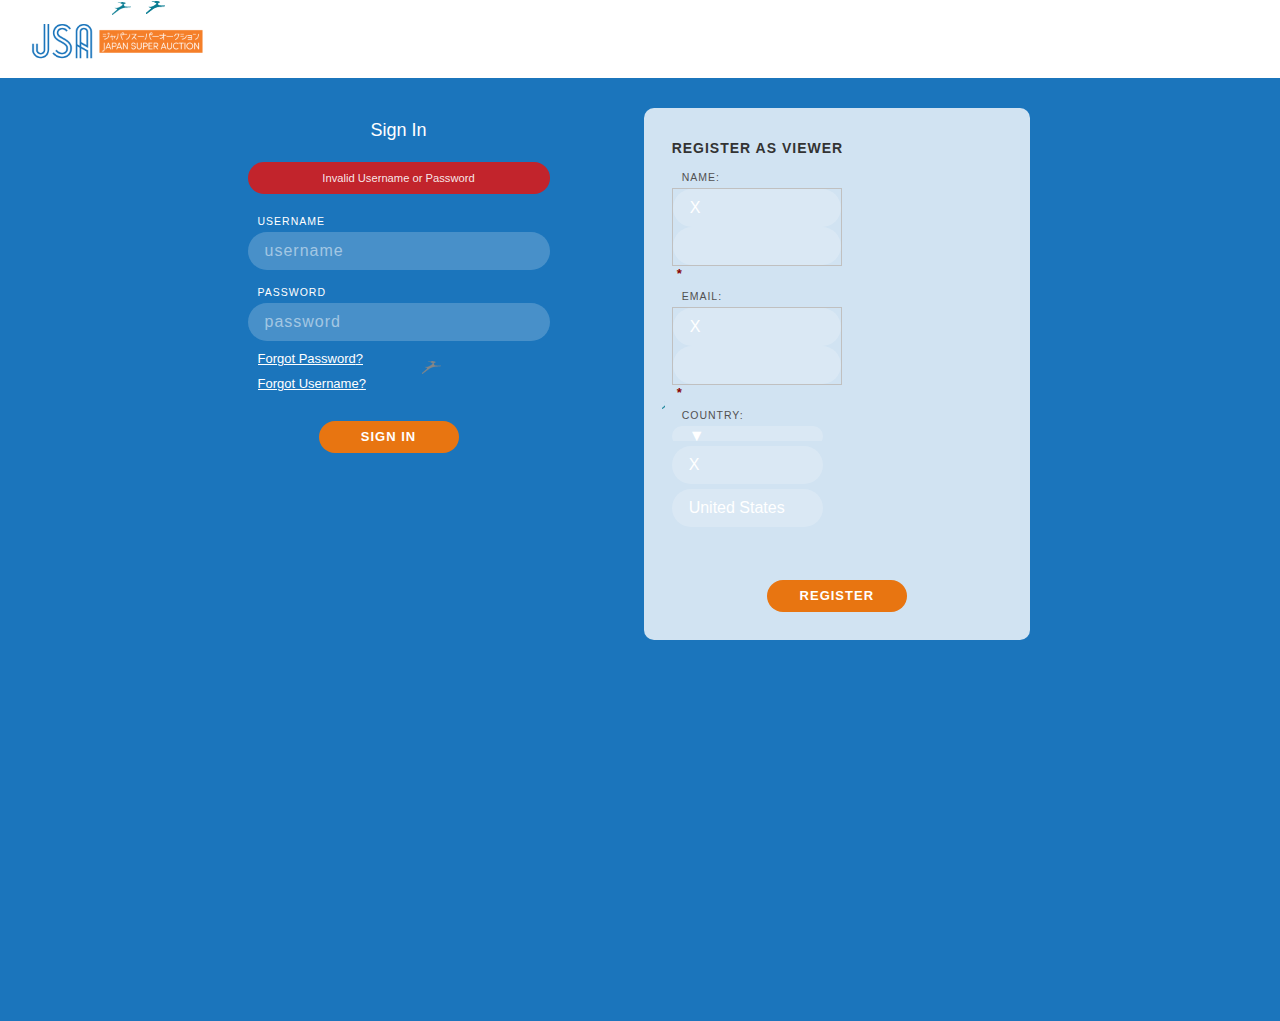
==== login.html @ 61f4a736 "styling the login page - pt 1" ====
<html><head>
    
    <title>Japan Super Auction | Live Auction</title>
    <link href="images/favicon.ico" rel="Shortcut Icon">

    <link href="css/static/standard.css" rel="stylesheet" type="text/css">
    <link href="css/static/framework.css" rel="stylesheet" type="text/css">
    <link href="css/static/admin.css" rel="stylesheet" type="text/css">
    <link href="css/static/custom_mlxi.css" rel="stylesheet" type="text/css">
    <link href="css/static/static.css" rel="stylesheet" type="text/css">

</head>

<body class="nihilo" onload="checkSessionTimeOut()" data-pinterest-extension-installed="cr1.39.1">
		<!-- Start of Wrapper -->
		<div id="wrapper">
			<div id="header_wrapper">
			<!-- Start of Menu Bar -->
			<div id="menu" class="background_color">
				<div id="date">
					June 06, 2016      Auction Currency = JPY
				</div>
				
						<!-- Start of Login Info -->
						
						<!-- End of Login Info -->
			</div>
			<!-- Start of Header R0_0.253 -->		
			<div id="header" class="header">
				<div class="container">
					<!-- Start of Logo -->
					<div id="logo" class="logo"></div>
					<div id="rightlogo" class="rightlogo"></div>
					<div>
					</div>
					<!-- End of Logo -->
					<div class="clear">
						<!-- Start of Client Info -->
						<div id="client_info">
							<div class="client_name">
								
								Auctions Powered by Xcira
							</div>
							<br>
							<div class="auction_type">
								Japan Super Auction
							</div>
						</div>
						<!-- End of Client Info -->
					</div>
				</div>
								<!-- Start of Navigation -->
								<div id="navigation">
									<ul class="site_nav">
										
									</ul>
								</div>
								<!-- End of Navigation -->
									<input type="hidden" value="3600" name="sessionTimeoutInterval" id="sessionTimeoutInterval">
									<input type="hidden" value="" name="lastAccessTimestamp" id="lastAccessTimestamp">
								<!-- Start of Navigation -->
								<!--
								<div id="navigation">
									<ul class="site_nav">
										<li><a href="">Link 1</a></li>
										<li><a href="">This is a long link</a></li>
										<li><a href="">Link 3</a></li>
										<li><a href="">Link 4</a></li>
									</ul>
								</div>
								-->
								<!-- End of Navigation -->					
			</div>
			<!-- End of Header -->
			</div>
			<!-- Start of Content --><!-- End Template component://xap-storefront/webapp/xap-storefront/common/header.ftl -->
<!-- End Screen component://xap-storefront/widget/CommonScreens.xml#header -->
<!-- Begin Template component://xap-storefront/webapp/xap-storefront/common/login.ftl -->

<style type="text/css">
  	@import "/images/dojo_1.5/dijit/themes/nihilo/nihilo.css";
</style>

<script type="text/javascript" src="/xap-storefront/images/js/dojo_1_6_1/dojo/dojo.js" djconfig="parseOnLoad: true"></script>
<script type="text/javascript" src="/xap-storefront/images/js/dojo_1_6_1/dojo/xapdojo1_6_1.js?R0_0.253" djconfig="parseOnLoad: true"></script>

<script language="JavaScript" type="text/javascript"> 	
	function showForgotPassword() {
		showForgotPasswordPopup('Forgot Password Error&#33;', 'The username entered is invalid.', 'Email Sent', 'A new password has been sent to your email address on file.', '&#47;xap-mlxi', 'en');
	}
	function showForgotUserid() {
		showForgotUseridPopup('Forgot Username Error&#33;', 'The email entered is invalid.', 'Email Sent', 'An email has been sent to your email id with your username.', '&#47;xap-mlxi', 'en');
	}
	
	function redirectToRegistration(registerUrl){
		window.location=registerUrl;
	}
	function registerViewer(){
		var form = dijit.byId("viewerRegistrationForm");
		if(form.isValid()) {
			var productStoreId = dojo.byId("productStoreId").value;
			var viewerName = dojo.byId("viewerName").value;
			var viewerEmail = dojo.byId("viewerEmail").value;
			var viewerCountry = dijit.byId("VIEWER_COUNTRY").value;
			
			var targetURL = '&#47;xap-mlxi' + '/control/createViewer';
			targetURL = '/' + targetURL.substring(5);
			dojo.xhrGet({
				url : targetURL,
				handleAs: "json",
				preventCache: true,
				sync: true,
				content : {
					productStoreId: productStoreId,
				  	viewerName: viewerName,
				  	viewerEmail: viewerEmail, 
				  	viewerCountry: viewerCountry
				},
				// The load function will be called on a successful response.
				load : function(response){
					//console.log("response", response);
					if(response.message == "success") {
						dojo.byId("viewerName").value = '';
						dojo.byId("viewerEmail").value = '';
						dojo.byId("VIEWER_COUNTRY").value = 'United States';
						
						showPopUpMessage("EMail Sent", "Email is sent");
					}
				},
				// The error function will be called in an error case.
				error : function(response){  
					//console.log(" error ");
				}				  
			});		
		} else {
			showPopUpMessage("Registration Error", "Please enter all the fields with valid data");
			return false;
		}
	}	
</script>


		
		<!-- Start of Wrapper -->
		<div id="content">
			<div class="wrapper">
			<!-- Start of Alert -->
			<div class="login1_popup">
				<div class="padder">
					<h1>Sign In</h1>
					
					<form method="post" action="/xap-mlxi/control/login" name="loginform" id="loginform">
						<input type="hidden" id="requiresDuplicateLogin" name="requiresDuplicateLogin" value="">
						<input type="hidden" name="pageLocale" value="en">
						
						<div class="content-messages errorMessage">
					    	<p>Invalid Username or Password</p>
					    </div>
						
						<div class="float_left">
							<div class="label_wrap">
							<label for="username">Username</label>
							<input style="width:140px;" type="text" id="USERNAME" name="USERNAME" placeholder="username" value="" size="20">
							</div>						
							<div class="label_wrap">
							<label for="password">Password</label>
							<input style="width:140px;" type="password" id="PASSWORD" placeholder="password" name="PASSWORD" value="" size="20">
							<span style="opacity: 1; left: 422px; top: 360.594px; width: 19px; min-width: 19px; height: 13px; position: absolute; border: none; display: inline; visibility: visible; z-index: auto; background-image: url(&quot;[data-uri]&quot;); background-position: 0px 0px; background-repeat: no-repeat;"></span></div>
						</div>
						<div class="forgot_password"><a href="javascript:showForgotPassword();">Forgot Password</a></div>
						<div class="forgot_password"><a href="javascript:showForgotUserid();">Forgot Username</a></div>
						<div class="button">
							<button type="submit" id="btn_login" class="button_gradient">
								Sign In
							</button>
						</div>
					</form>
				</div>
			</div>
			
			<!-- End of Alert -->
			<div class="regsitration_popup">
						<div class="form_fields" style="width:100%;margin:10px;">
							<form dojoattachpoint="containerNode" dojoattachevent="onreset:_onReset,onsubmit:_onSubmit" name="viewerRegistrationForm" action="" method="post" id="viewerRegistrationForm" class="basic-form" widgetid="viewerRegistrationForm">
							<input type="hidden" id="productStoreId" name="productStoreId" value="9045">
							<div class="form_fields_header">Register As Viewer</div>
							<fieldset>
								<div class="padder" style="padding:0px;">
									<div class="group_labels">
										<div class="label_wrap">
											
										<label for="sort_by_year">Name:</label>
										
										<div class="dijit dijitReset dijitInlineTable dijitLeft dijitTextBox dijitValidationTextBox textBox dijitTextBoxIncomplete dijitValidationTextBoxIncomplete dijitIncomplete" id="widget_viewerName" role="presentation" widgetid="viewerName">

											<div class="dijitReset dijitValidationContainer">
												<input class="dijitReset dijitInputField dijitValidationIcon dijitValidationInner" value="Χ " type="text" tabindex="-1" readonly="readonly" role="presentation">
											</div>
												<div class="dijitReset dijitInputField dijitInputContainer">
													<input class="dijitReset dijitInputInner" dojoattachpoint="textbox,focusNode" autocomplete="off" name="VIEWER_NAME" type="text" aria-invalid="true" id="viewerName" tabindex="0" aria-required="true" value="">
													<span style="opacity: 1; left: 146px; top: 1px; width: 19px; min-width: 19px; height: 13px; position: absolute; border: none; display: inline; visibility: visible; z-index: auto; background-image: url(&quot;[data-uri]&quot;); background-position: 0px 0px; background-repeat: no-repeat;">
												
													</span>
												</div>
											</div>
											<span class="required_field">*</span>
										</div>									
									</div>

									<div class="group_labels">
										<div class="label_wrap">
											
											<label for="sort_by_year">EMail:</label>
											
											<div class="dijit dijitReset dijitInlineTable dijitLeft dijitTextBox dijitValidationTextBox textBox dijitTextBoxIncomplete dijitValidationTextBoxIncomplete dijitIncomplete" id="widget_viewerEmail" role="presentation" widgetid="viewerEmail">

												<div class="dijitReset dijitValidationContainer">

													<input class="dijitReset dijitInputField dijitValidationIcon dijitValidationInner" value="Χ " type="text" tabindex="-1" readonly="readonly" role="presentation">
												</div>

												<div class="dijitReset dijitInputField dijitInputContainer">

													<input class="dijitReset dijitInputInner" dojoattachpoint="textbox,focusNode" autocomplete="off" name="VIEWER_EMAIL" type="text" maxlength="255" aria-invalid="true" id="viewerEmail" tabindex="0" aria-required="true" value="">

														<span style="opacity: 1; left: 146px; top: 1px; width: 19px; min-width: 19px; height: 13px; position: absolute; border: none; display: inline; visibility: visible; z-index: auto; background-image: url(&quot;[data-uri]&quot;); background-position: 0px 0px; background-repeat: no-repeat;">
															
														</span>
													</div>
												</div>

												<span class="required_field">*</span>
										</div>									
									</div>
									<div class="group_labels">
										<div class="label_wrap">
											<label for="sort_by_year">Country:</label>
											<div class="dijit dijitReset dijitInlineTable dijitLeft dijitTextBox dijitComboBox" id="widget_VIEWER_COUNTRY" role="combobox" widgetid="VIEWER_COUNTRY" aria-expanded="false" style="width: 151px;"><div class="dijitReset dijitRight dijitButtonNode dijitArrowButton dijitDownArrowButton dijitArrowButtonContainer" dojoattachpoint="_buttonNode, _popupStateNode" role="presentation" popupactive="true"><input class="dijitReset dijitInputField dijitArrowButtonInner" value="▼ " type="text" tabindex="-1" readonly="readonly" role="presentation"><span style="opacity: 1; left: 661.703px; top: 396.094px; width: 3px; min-width: 3px; height: 13px; position: absolute; border: none; display: inline; visibility: visible; z-index: auto; background-image: url(&quot;[data-uri]&quot;); background-position: 0px 0px; background-repeat: no-repeat;"></span></div><div class="dijitReset dijitValidationContainer"><input class="dijitReset dijitInputField dijitValidationIcon dijitValidationInner" value="Χ " type="text" tabindex="-1" readonly="readonly" role="presentation"></div><div class="dijitReset dijitInputField dijitInputContainer"><input class="dijitReset dijitInputInner" type="text" autocomplete="off" dojoattachpoint="textbox,focusNode" role="textbox" aria-haspopup="true" aria-invalid="false" id="VIEWER_COUNTRY" tabindex="0" aria-required="true" value="United States" aria-owns="VIEWER_COUNTRY_popup"><input type="hidden" name="VIEWER_COUNTRY" value="USA"><span style="opacity: 1; left: 112px; top: 1.5px; width: 19px; min-width: 19px; height: 13px; position: absolute; border: none; display: inline; visibility: visible; z-index: auto; background-image: url(&quot;[data-uri]&quot;); background-position: 0px 0px; background-repeat: no-repeat;"></span></div></div>
										</div>									
									</div>	
									<div class="group_labels">
										<div class="button" style="padding-top:20px;">
											<button type="button" class="button_gradient alert_button" onclick="javascript:registerViewer();">
												REGISTER
											</button>
										</div>	
									</div>																							
								</div>
							</fieldset>
							</form>
						</div>
				<div class="padder2">
					<div style="width: 200px;">
					</div>
				</div>
			</div>
			</div>
		</div>
		<!-- End of Wrapper -->

<script type="text/javascript">
	//Timeout is given to make code compatible to IE
	setTimeout(function(){document.getElementById('USERNAME').focus();},1000);
</script><!-- End Template component://xap-storefront/webapp/xap-storefront/common/login.ftl -->
<!-- Begin Screen component://xap-storefront/widget/CommonScreens.xml#footer -->
<!-- Begin Template component://xap-storefront/webapp/xap-storefront/common/footer.ftl -->

<!-- Start: Code added for XAP-71 -->
<script language="JavaScript" type="text/javascript">
	function showBH() {
		var targetURL = '&#47;xap-mlxi' + '/control/help';
		targetURL = '/' + targetURL.substring(5);
		window.open(targetURL, "XAP_WINDOW");
	}
</script>
<!-- End: Code added for XAP-71 -->
			<!-- End of Content -->
			<hr>
			<!-- Start of Footer -->
			<div id="footer" class="background_color">
				<div class="container">
					<div class="copyright">
					</div>
							<div class="footer_notes"> 
								
							</div>
						 
						
				</div>
			</div>
			<!-- End of Footer -->
		</div>
		<!-- End of Wrapper -->
	

<!-- End Screen component://xap-storefront/widget/CommonScreens.xml#footer -->
<!-- End Screen component://xap-storefront/widget/CommonScreens.xml#app-decorator-1-column -->
<!-- End Section Widget  -->
<!-- End Section Widget  -->
<!-- End Section Widget  -->
<!-- End Section Widget  -->
<!-- End Screen component://xap-storefront/widget/CommonScreens.xml#login -->
<div class="dijitTooltip dijitTooltipLeft" id="dijit__MasterTooltip_0" widgetid="dijit__MasterTooltip_0"><div class="dijitTooltipContainer dijitTooltipContents" dojoattachpoint="containerNode" role="alert"></div><div class="dijitTooltipConnector" dojoattachpoint="connectorNode"></div></div><div class="dijitPopup dijitComboBoxMenuPopup" role="presentation" id="widget_VIEWER_COUNTRY_dropdown" dijitpopupparent="VIEWER_COUNTRY" style="visibility: visible; top: 415.594px; z-index: 1000; left: 561.797px; display: none;"><ul class="dijitReset dijitMenu dijitComboBoxMenu" dojoattachevent="onmousedown:_onMouseDown,onmouseup:_onMouseUp,onmouseover:_onMouseOver,onmouseout:_onMouseOut" style="top: 0px; overflow-x: hidden; overflow-y: auto; width: 287.828px; height: 410px; visibility: visible;" id="VIEWER_COUNTRY_popup" dir="" widgetid="VIEWER_COUNTRY_popup"><li class="dijitMenuItem dijitMenuPreviousButton" dojoattachpoint="previousButton" role="option" id="VIEWER_COUNTRY_popup_prev" style="display: none;">Previous choices</li><li class="dijitReset dijitMenuItem" role="option" id="VIEWER_COUNTRY_popup0">Afghanistan</li><li class="dijitReset dijitMenuItem" role="option" id="VIEWER_COUNTRY_popup1">Albania</li><li class="dijitReset dijitMenuItem" role="option" id="VIEWER_COUNTRY_popup2">Algeria</li><li class="dijitReset dijitMenuItem" role="option" id="VIEWER_COUNTRY_popup3">American Samoa</li><li class="dijitReset dijitMenuItem" role="option" id="VIEWER_COUNTRY_popup4">Angola</li><li class="dijitReset dijitMenuItem" role="option" id="VIEWER_COUNTRY_popup5">Anguilla</li><li class="dijitReset dijitMenuItem" role="option" id="VIEWER_COUNTRY_popup6">Antigua And Barbuda</li><li class="dijitReset dijitMenuItem" role="option" id="VIEWER_COUNTRY_popup7">Argentina</li><li class="dijitReset dijitMenuItem" role="option" id="VIEWER_COUNTRY_popup8">Armenia</li><li class="dijitReset dijitMenuItem" role="option" id="VIEWER_COUNTRY_popup9">Aruba</li><li class="dijitReset dijitMenuItem" role="option" id="VIEWER_COUNTRY_popup10">Australia</li><li class="dijitReset dijitMenuItem" role="option" id="VIEWER_COUNTRY_popup11">Austria</li><li class="dijitReset dijitMenuItem" role="option" id="VIEWER_COUNTRY_popup12">Azerbaijan</li><li class="dijitReset dijitMenuItem" role="option" id="VIEWER_COUNTRY_popup13">Bahamas</li><li class="dijitReset dijitMenuItem" role="option" id="VIEWER_COUNTRY_popup14">Bahrain</li><li class="dijitReset dijitMenuItem" role="option" id="VIEWER_COUNTRY_popup15">Bangladesh</li><li class="dijitReset dijitMenuItem" role="option" id="VIEWER_COUNTRY_popup16">Barbados</li><li class="dijitReset dijitMenuItem" role="option" id="VIEWER_COUNTRY_popup17">Belarus</li><li class="dijitReset dijitMenuItem" role="option" id="VIEWER_COUNTRY_popup18">Belgium</li><li class="dijitReset dijitMenuItem" role="option" id="VIEWER_COUNTRY_popup19">Belize</li><li class="dijitReset dijitMenuItem" role="option" id="VIEWER_COUNTRY_popup20">Benin</li><li class="dijitReset dijitMenuItem" role="option" id="VIEWER_COUNTRY_popup21">Bermuda</li><li class="dijitReset dijitMenuItem" role="option" id="VIEWER_COUNTRY_popup22">Bhutan</li><li class="dijitReset dijitMenuItem" role="option" id="VIEWER_COUNTRY_popup23">Bolivia</li><li class="dijitReset dijitMenuItem" role="option" id="VIEWER_COUNTRY_popup24">Bonaire</li><li class="dijitReset dijitMenuItem" role="option" id="VIEWER_COUNTRY_popup25">Bosnia And Herzegowina</li><li class="dijitReset dijitMenuItem" role="option" id="VIEWER_COUNTRY_popup26">Botswana</li><li class="dijitReset dijitMenuItem" role="option" id="VIEWER_COUNTRY_popup27">Brazil</li><li class="dijitReset dijitMenuItem" role="option" id="VIEWER_COUNTRY_popup28">Brunei Darussalam</li><li class="dijitReset dijitMenuItem" role="option" id="VIEWER_COUNTRY_popup29">Bulgaria</li><li class="dijitReset dijitMenuItem" role="option" id="VIEWER_COUNTRY_popup30">Burkina Faso</li><li class="dijitReset dijitMenuItem" role="option" id="VIEWER_COUNTRY_popup31">Burundi</li><li class="dijitReset dijitMenuItem" role="option" id="VIEWER_COUNTRY_popup32">Cambodia</li><li class="dijitReset dijitMenuItem" role="option" id="VIEWER_COUNTRY_popup33">Cameroon</li><li class="dijitReset dijitMenuItem" role="option" id="VIEWER_COUNTRY_popup34">Canada</li><li class="dijitReset dijitMenuItem" role="option" id="VIEWER_COUNTRY_popup35">Cape Verde</li><li class="dijitReset dijitMenuItem" role="option" id="VIEWER_COUNTRY_popup36">Cayman Islands</li><li class="dijitReset dijitMenuItem" role="option" id="VIEWER_COUNTRY_popup37">Central African Republic</li><li class="dijitReset dijitMenuItem" role="option" id="VIEWER_COUNTRY_popup38">Chad</li><li class="dijitReset dijitMenuItem" role="option" id="VIEWER_COUNTRY_popup39">Chile</li><li class="dijitReset dijitMenuItem" role="option" id="VIEWER_COUNTRY_popup40">China</li><li class="dijitReset dijitMenuItem" role="option" id="VIEWER_COUNTRY_popup41">Colombia</li><li class="dijitReset dijitMenuItem" role="option" id="VIEWER_COUNTRY_popup42">Congo</li><li class="dijitReset dijitMenuItem" role="option" id="VIEWER_COUNTRY_popup43">Cook Islands</li><li class="dijitReset dijitMenuItem" role="option" id="VIEWER_COUNTRY_popup44">Costa Rica</li><li class="dijitReset dijitMenuItem" role="option" id="VIEWER_COUNTRY_popup45">Cote D'ivoire</li><li class="dijitReset dijitMenuItem" role="option" id="VIEWER_COUNTRY_popup46">Croatia (local Name: Hrvatska)</li><li class="dijitReset dijitMenuItem" role="option" id="VIEWER_COUNTRY_popup47">Curacao</li><li class="dijitReset dijitMenuItem" role="option" id="VIEWER_COUNTRY_popup48">Cyprus</li><li class="dijitReset dijitMenuItem" role="option" id="VIEWER_COUNTRY_popup49">Czech Republic</li><li class="dijitReset dijitMenuItem" role="option" id="VIEWER_COUNTRY_popup50">Denmark</li><li class="dijitReset dijitMenuItem" role="option" id="VIEWER_COUNTRY_popup51">Djibouti</li><li class="dijitReset dijitMenuItem" role="option" id="VIEWER_COUNTRY_popup52">Dominica</li><li class="dijitReset dijitMenuItem" role="option" id="VIEWER_COUNTRY_popup53">Dominican Republic</li><li class="dijitReset dijitMenuItem" role="option" id="VIEWER_COUNTRY_popup54">East Timor</li><li class="dijitReset dijitMenuItem" role="option" id="VIEWER_COUNTRY_popup55">Ecuador</li><li class="dijitReset dijitMenuItem" role="option" id="VIEWER_COUNTRY_popup56">Egypt</li><li class="dijitReset dijitMenuItem" role="option" id="VIEWER_COUNTRY_popup57">El Salvador</li><li class="dijitReset dijitMenuItem" role="option" id="VIEWER_COUNTRY_popup58">Equatorial Guinea</li><li class="dijitReset dijitMenuItem" role="option" id="VIEWER_COUNTRY_popup59">Eritrea</li><li class="dijitReset dijitMenuItem" role="option" id="VIEWER_COUNTRY_popup60">Estonia</li><li class="dijitReset dijitMenuItem" role="option" id="VIEWER_COUNTRY_popup61">Ethiopia</li><li class="dijitReset dijitMenuItem" role="option" id="VIEWER_COUNTRY_popup62">Faroe Islands</li><li class="dijitReset dijitMenuItem" role="option" id="VIEWER_COUNTRY_popup63">Fiji</li><li class="dijitReset dijitMenuItem" role="option" id="VIEWER_COUNTRY_popup64">Finland</li><li class="dijitReset dijitMenuItem" role="option" id="VIEWER_COUNTRY_popup65">France</li><li class="dijitReset dijitMenuItem" role="option" id="VIEWER_COUNTRY_popup66">French Guiana</li><li class="dijitReset dijitMenuItem" role="option" id="VIEWER_COUNTRY_popup67">Gabon</li><li class="dijitReset dijitMenuItem" role="option" id="VIEWER_COUNTRY_popup68">Gambia</li><li class="dijitReset dijitMenuItem" role="option" id="VIEWER_COUNTRY_popup69">Georgia</li><li class="dijitReset dijitMenuItem" role="option" id="VIEWER_COUNTRY_popup70">Germany</li><li class="dijitReset dijitMenuItem" role="option" id="VIEWER_COUNTRY_popup71">Ghana</li><li class="dijitReset dijitMenuItem" role="option" id="VIEWER_COUNTRY_popup72">Gibraltar</li><li class="dijitReset dijitMenuItem" role="option" id="VIEWER_COUNTRY_popup73">Greece</li><li class="dijitReset dijitMenuItem" role="option" id="VIEWER_COUNTRY_popup74">Greenland</li><li class="dijitReset dijitMenuItem" role="option" id="VIEWER_COUNTRY_popup75">Grenada</li><li class="dijitReset dijitMenuItem" role="option" id="VIEWER_COUNTRY_popup76">Guadeloupe</li><li class="dijitReset dijitMenuItem" role="option" id="VIEWER_COUNTRY_popup77">Guam</li><li class="dijitReset dijitMenuItem" role="option" id="VIEWER_COUNTRY_popup78">Guatemala</li><li class="dijitReset dijitMenuItem" role="option" id="VIEWER_COUNTRY_popup79">Guernsey</li><li class="dijitReset dijitMenuItem" role="option" id="VIEWER_COUNTRY_popup80">Guinea</li><li class="dijitReset dijitMenuItem" role="option" id="VIEWER_COUNTRY_popup81">Guinea-bissau</li><li class="dijitReset dijitMenuItem" role="option" id="VIEWER_COUNTRY_popup82">Guyana</li><li class="dijitReset dijitMenuItem" role="option" id="VIEWER_COUNTRY_popup83">Haiti</li><li class="dijitReset dijitMenuItem" role="option" id="VIEWER_COUNTRY_popup84">Holy See (vatican City State)</li><li class="dijitReset dijitMenuItem" role="option" id="VIEWER_COUNTRY_popup85">Honduras</li><li class="dijitReset dijitMenuItem" role="option" id="VIEWER_COUNTRY_popup86">Hong Kong</li><li class="dijitReset dijitMenuItem" role="option" id="VIEWER_COUNTRY_popup87">Hungary</li><li class="dijitReset dijitMenuItem" role="option" id="VIEWER_COUNTRY_popup88">Iceland</li><li class="dijitReset dijitMenuItem" role="option" id="VIEWER_COUNTRY_popup89">India</li><li class="dijitReset dijitMenuItem" role="option" id="VIEWER_COUNTRY_popup90">Indonesia</li><li class="dijitReset dijitMenuItem" role="option" id="VIEWER_COUNTRY_popup91">Ireland</li><li class="dijitReset dijitMenuItem" role="option" id="VIEWER_COUNTRY_popup92">Israel</li><li class="dijitReset dijitMenuItem" role="option" id="VIEWER_COUNTRY_popup93">Italy</li><li class="dijitReset dijitMenuItem" role="option" id="VIEWER_COUNTRY_popup94">Jamaica</li><li class="dijitReset dijitMenuItem" role="option" id="VIEWER_COUNTRY_popup95">Japan</li><li class="dijitReset dijitMenuItem" role="option" id="VIEWER_COUNTRY_popup96">Jordan</li><li class="dijitReset dijitMenuItem" role="option" id="VIEWER_COUNTRY_popup97">Kazakhstan</li><li class="dijitReset dijitMenuItem" role="option" id="VIEWER_COUNTRY_popup98">Kenya</li><li class="dijitReset dijitMenuItem" role="option" id="VIEWER_COUNTRY_popup99">Korea, Republic Of</li><li class="dijitReset dijitMenuItem" role="option" id="VIEWER_COUNTRY_popup100">Kuwait</li><li class="dijitReset dijitMenuItem" role="option" id="VIEWER_COUNTRY_popup101">Kyrgyzstan</li><li class="dijitReset dijitMenuItem" role="option" id="VIEWER_COUNTRY_popup102">Lao People's Democratic Republic</li><li class="dijitReset dijitMenuItem" role="option" id="VIEWER_COUNTRY_popup103">Latvia</li><li class="dijitReset dijitMenuItem" role="option" id="VIEWER_COUNTRY_popup104">Lebanon</li><li class="dijitReset dijitMenuItem" role="option" id="VIEWER_COUNTRY_popup105">Lesotho</li><li class="dijitReset dijitMenuItem" role="option" id="VIEWER_COUNTRY_popup106">Liberia</li><li class="dijitReset dijitMenuItem" role="option" id="VIEWER_COUNTRY_popup107">Libyan Arab Jamahiriya</li><li class="dijitReset dijitMenuItem" role="option" id="VIEWER_COUNTRY_popup108">Liechtenstein</li><li class="dijitReset dijitMenuItem" role="option" id="VIEWER_COUNTRY_popup109">Lithuania</li><li class="dijitReset dijitMenuItem" role="option" id="VIEWER_COUNTRY_popup110">Luxembourg</li><li class="dijitReset dijitMenuItem" role="option" id="VIEWER_COUNTRY_popup111">Macau</li><li class="dijitReset dijitMenuItem" role="option" id="VIEWER_COUNTRY_popup112">Macedonia, The Former Yugoslav Republic Of</li><li class="dijitReset dijitMenuItem" role="option" id="VIEWER_COUNTRY_popup113">Madagascar</li><li class="dijitReset dijitMenuItem" role="option" id="VIEWER_COUNTRY_popup114">Malawi</li><li class="dijitReset dijitMenuItem" role="option" id="VIEWER_COUNTRY_popup115">Malaysia</li><li class="dijitReset dijitMenuItem" role="option" id="VIEWER_COUNTRY_popup116">Maldives</li><li class="dijitReset dijitMenuItem" role="option" id="VIEWER_COUNTRY_popup117">Mali</li><li class="dijitReset dijitMenuItem" role="option" id="VIEWER_COUNTRY_popup118">Malta</li><li class="dijitReset dijitMenuItem" role="option" id="VIEWER_COUNTRY_popup119">Marshall Islands</li><li class="dijitReset dijitMenuItem" role="option" id="VIEWER_COUNTRY_popup120">Martinique</li><li class="dijitReset dijitMenuItem" role="option" id="VIEWER_COUNTRY_popup121">Mauritania</li><li class="dijitReset dijitMenuItem" role="option" id="VIEWER_COUNTRY_popup122">Mauritius</li><li class="dijitReset dijitMenuItem" role="option" id="VIEWER_COUNTRY_popup123">Mexico</li><li class="dijitReset dijitMenuItem" role="option" id="VIEWER_COUNTRY_popup124">Micronesia, Federated States Of</li><li class="dijitReset dijitMenuItem" role="option" id="VIEWER_COUNTRY_popup125">Moldova, Republic Of</li><li class="dijitReset dijitMenuItem" role="option" id="VIEWER_COUNTRY_popup126">Monaco</li><li class="dijitReset dijitMenuItem" role="option" id="VIEWER_COUNTRY_popup127">Mongolia</li><li class="dijitReset dijitMenuItem" role="option" id="VIEWER_COUNTRY_popup128">Montserrat</li><li class="dijitReset dijitMenuItem" role="option" id="VIEWER_COUNTRY_popup129">Morocco</li><li class="dijitReset dijitMenuItem" role="option" id="VIEWER_COUNTRY_popup130">Mozambique</li><li class="dijitReset dijitMenuItem" role="option" id="VIEWER_COUNTRY_popup131">Namibia</li><li class="dijitReset dijitMenuItem" role="option" id="VIEWER_COUNTRY_popup132">Nepal</li><li class="dijitReset dijitMenuItem" role="option" id="VIEWER_COUNTRY_popup133">Netherlands</li><li class="dijitReset dijitMenuItem" role="option" id="VIEWER_COUNTRY_popup134">Netherlands Antilles</li><li class="dijitReset dijitMenuItem" role="option" id="VIEWER_COUNTRY_popup135">New Caledonia</li><li class="dijitReset dijitMenuItem" role="option" id="VIEWER_COUNTRY_popup136">New Zealand</li><li class="dijitReset dijitMenuItem" role="option" id="VIEWER_COUNTRY_popup137">Nicaragua</li><li class="dijitReset dijitMenuItem" role="option" id="VIEWER_COUNTRY_popup138">Niger</li><li class="dijitReset dijitMenuItem" role="option" id="VIEWER_COUNTRY_popup139">Nigeria</li><li class="dijitReset dijitMenuItem" role="option" id="VIEWER_COUNTRY_popup140">Norway</li><li class="dijitReset dijitMenuItem" role="option" id="VIEWER_COUNTRY_popup141">Oman</li><li class="dijitReset dijitMenuItem" role="option" id="VIEWER_COUNTRY_popup142">Pakistan</li><li class="dijitReset dijitMenuItem" role="option" id="VIEWER_COUNTRY_popup143">Palau</li><li class="dijitReset dijitMenuItem" role="option" id="VIEWER_COUNTRY_popup144">Palestinian Territory, Occupied</li><li class="dijitReset dijitMenuItem" role="option" id="VIEWER_COUNTRY_popup145">Panama</li><li class="dijitReset dijitMenuItem" role="option" id="VIEWER_COUNTRY_popup146">Papua New Guinea</li><li class="dijitReset dijitMenuItem" role="option" id="VIEWER_COUNTRY_popup147">Paraguay</li><li class="dijitReset dijitMenuItem" role="option" id="VIEWER_COUNTRY_popup148">Peru</li><li class="dijitReset dijitMenuItem" role="option" id="VIEWER_COUNTRY_popup149">Philippines</li><li class="dijitReset dijitMenuItem" role="option" id="VIEWER_COUNTRY_popup150">Poland</li><li class="dijitReset dijitMenuItem" role="option" id="VIEWER_COUNTRY_popup151">Portugal</li><li class="dijitReset dijitMenuItem" role="option" id="VIEWER_COUNTRY_popup152">Qatar</li><li class="dijitReset dijitMenuItem" role="option" id="VIEWER_COUNTRY_popup153">Reunion</li><li class="dijitReset dijitMenuItem" role="option" id="VIEWER_COUNTRY_popup154">Romania</li><li class="dijitReset dijitMenuItem" role="option" id="VIEWER_COUNTRY_popup155">Russian Federation</li><li class="dijitReset dijitMenuItem" role="option" id="VIEWER_COUNTRY_popup156">Rwanda</li><li class="dijitReset dijitMenuItem" role="option" id="VIEWER_COUNTRY_popup157">Saint Kitts And Nevis</li><li class="dijitReset dijitMenuItem" role="option" id="VIEWER_COUNTRY_popup158">Saint Lucia</li><li class="dijitReset dijitMenuItem" role="option" id="VIEWER_COUNTRY_popup159">Saint Vincent And The Grenadines</li><li class="dijitReset dijitMenuItem" role="option" id="VIEWER_COUNTRY_popup160">Samoa</li><li class="dijitReset dijitMenuItem" role="option" id="VIEWER_COUNTRY_popup161">Saudi Arabia</li><li class="dijitReset dijitMenuItem" role="option" id="VIEWER_COUNTRY_popup162">Scotland</li><li class="dijitReset dijitMenuItem" role="option" id="VIEWER_COUNTRY_popup163">Senegal</li><li class="dijitReset dijitMenuItem" role="option" id="VIEWER_COUNTRY_popup164">Serbia</li><li class="dijitReset dijitMenuItem" role="option" id="VIEWER_COUNTRY_popup165">Seychelles</li><li class="dijitReset dijitMenuItem" role="option" id="VIEWER_COUNTRY_popup166">Sierra Leone</li><li class="dijitReset dijitMenuItem" role="option" id="VIEWER_COUNTRY_popup167">Singapore</li><li class="dijitReset dijitMenuItem" role="option" id="VIEWER_COUNTRY_popup168">Slovakia (slovak Republic)</li><li class="dijitReset dijitMenuItem" role="option" id="VIEWER_COUNTRY_popup169">Slovenia</li><li class="dijitReset dijitMenuItem" role="option" id="VIEWER_COUNTRY_popup170">South Africa</li><li class="dijitReset dijitMenuItem" role="option" id="VIEWER_COUNTRY_popup171">Spain</li><li class="dijitReset dijitMenuItem" role="option" id="VIEWER_COUNTRY_popup172">Sri Lanka</li><li class="dijitReset dijitMenuItem" role="option" id="VIEWER_COUNTRY_popup173">St. Barthelemy</li><li class="dijitReset dijitMenuItem" role="option" id="VIEWER_COUNTRY_popup174">St Maarten</li><li class="dijitReset dijitMenuItem" role="option" id="VIEWER_COUNTRY_popup175">Suriname</li><li class="dijitReset dijitMenuItem" role="option" id="VIEWER_COUNTRY_popup176">Swaziland</li><li class="dijitReset dijitMenuItem" role="option" id="VIEWER_COUNTRY_popup177">Sweden</li><li class="dijitReset dijitMenuItem" role="option" id="VIEWER_COUNTRY_popup178">Switzerland</li><li class="dijitReset dijitMenuItem" role="option" id="VIEWER_COUNTRY_popup179">Taiwan</li><li class="dijitReset dijitMenuItem" role="option" id="VIEWER_COUNTRY_popup180">Tanzania, United Republic Of</li><li class="dijitReset dijitMenuItem" role="option" id="VIEWER_COUNTRY_popup181">Thailand</li><li class="dijitReset dijitMenuItem" role="option" id="VIEWER_COUNTRY_popup182">Togo</li><li class="dijitReset dijitMenuItem" role="option" id="VIEWER_COUNTRY_popup183">Tonga</li><li class="dijitReset dijitMenuItem" role="option" id="VIEWER_COUNTRY_popup184">Trinidad And Tobago</li><li class="dijitReset dijitMenuItem" role="option" id="VIEWER_COUNTRY_popup185">Tunisia</li><li class="dijitReset dijitMenuItem" role="option" id="VIEWER_COUNTRY_popup186">Turkey</li><li class="dijitReset dijitMenuItem" role="option" id="VIEWER_COUNTRY_popup187">Turkmenistan</li><li class="dijitReset dijitMenuItem" role="option" id="VIEWER_COUNTRY_popup188">Turks And Caicos Islands</li><li class="dijitReset dijitMenuItem" role="option" id="VIEWER_COUNTRY_popup189">Uganda</li><li class="dijitReset dijitMenuItem" role="option" id="VIEWER_COUNTRY_popup190">Ukraine</li><li class="dijitReset dijitMenuItem" role="option" id="VIEWER_COUNTRY_popup191">United Arab Emirates</li><li class="dijitReset dijitMenuItem" role="option" id="VIEWER_COUNTRY_popup192">United Kingdom</li><li class="dijitReset dijitMenuItem" role="option" id="VIEWER_COUNTRY_popup193">United States</li><li class="dijitReset dijitMenuItem" role="option" id="VIEWER_COUNTRY_popup194">Uruguay</li><li class="dijitReset dijitMenuItem" role="option" id="VIEWER_COUNTRY_popup195">Uzbekistan</li><li class="dijitReset dijitMenuItem" role="option" id="VIEWER_COUNTRY_popup196">Vanuatu</li><li class="dijitReset dijitMenuItem" role="option" id="VIEWER_COUNTRY_popup197">Venezuela</li><li class="dijitReset dijitMenuItem" role="option" id="VIEWER_COUNTRY_popup198">Viet Nam</li><li class="dijitReset dijitMenuItem" role="option" id="VIEWER_COUNTRY_popup199">Virgin Islands (british)</li><li class="dijitReset dijitMenuItem" role="option" id="VIEWER_COUNTRY_popup200">Virgin Islands (u.s.)</li><li class="dijitReset dijitMenuItem" role="option" id="VIEWER_COUNTRY_popup201">Wallis And Futuna Islands</li><li class="dijitReset dijitMenuItem" role="option" id="VIEWER_COUNTRY_popup202">Yemen</li><li class="dijitReset dijitMenuItem" role="option" id="VIEWER_COUNTRY_popup203">Zambia</li><li class="dijitReset dijitMenuItem" role="option" id="VIEWER_COUNTRY_popup204">Zimbabwe</li><li class="dijitMenuItem dijitMenuNextButton" dojoattachpoint="nextButton" role="option" id="VIEWER_COUNTRY_popup_next" style="display: none;">More choices</li></ul></div>
</body>
</html>
---- css/static/standard.css ----
/**
 * STANDARD CSS LAYOUT
 *
 * @author      JAcevedo
 * @contributor 
 * @category    css
 * @filesource  standard.css
 * @version     1.00
 * @since       04/09/2011 10:35 AM
 *
 */
.display_none {
	display: none !important;
}

.display_block {
	display: block !important;
}

.display_inline {
	display: inline !important;
}

.display_inline_block {
	display: inline-block !important;
}

.list_style_type_none {
	list-style-type: none !important;
}

.list_style_type_circle {
	list-style-type: circle !important;
}

.list_style_type_disc {
	list-style-type: disc !important;
}

.list_style_type_square {
	list-style-type: square !important;
}

.hidden_label {
	text-indent: -24em !important;
}

.layer_bottom {
	z-index: 0 !important;
}

.layer_top {
	z-index: 99999999999999 !important;
}

.restore_case {
	text-transform: none !important;
}

.uppercase {
	text-transform: uppercase !important;
}

.lowercase {
	text-transform: lowercase !important;
}

.capitalize {
	text-transform: capitalize !important;
}

.light {
	color: #777777 !important;
}

.lighter {
	color: #aaaaaa !important;
}

.underline {
	text-decoration: underline !important;
}

.no_underline {
	text-decoration: none !important;
}

.denied {
	color: #ff0000 !important;
}

.highlight {
	background-color: #ffffaa !important;
}

.border_collapse {
	border-collapse: collapse !important;
}

.border_separate {
	border-collapse: separate !important;
}

.border_inherit {
	border-collapse: inherit !important;
}

.border_solid {
	border-style: solid !important;
}

.border_dashed {
	border-style: dashed !important;
}

.border_dotted {
	border-style: dotted !important;
}

.no_border {
	border: 0px !important;
}

.no_border_left {
	border-left: 0px !important;
}

.no_border_right {
	border-right: 0px !important;
}

.no_border_top {
	border-top: 0px !important;
}

.no_border_bottom {
	border-bottom: 0px !important;
}

.no_background_color {
	background-color: transparent !important;
}

.no_background_image {
	background-image: none !important;
}

.overflow_visible {
	overflow: visible !important;
}

.overflow_hidden {
	overflow: hidden !important;
}

.overflow_scroll {
	overflow: scroll !important;
}

.overflow_auto {
	overflow: auto !important;
}

.overflow_inherit {
	overflow: inherit !important;
}

.cursor_pointer {
	cursor: pointer !important;
}

.cursor_hand {
	cursor: hand !important;
}

.cursor_crosshair {
	cursor: crosshair !important;
}

.cursor_help {
	cursor: help !important;
}

.cursor_wait {
	cursor: wait !important;
}

.position_relative {
	position: relative !important;
}

.position_absolute {
	position: absolute !important;
}

.position_fixed {
	position: fixed !important;
}

.position_top_0px {
	top: 0px !important;
}

.position_bottom_0px {
	bottom: 0px !important;
}

.position_left_0px {
	left: 0px !important;
}

.position_right_0px {
	right: 0px !important;
}

.display_block {
	display: block !important;
}

.display_none {
	display: none !important
}

.display_inline {
	display: inline !important;
}

.float_left {
	float: left !important;
}

.float_right {
	float: right !important;
}

.float_none {
	float: none !important;
}

.clear_left {
	clear: left !important;
}

.clear_right {
	clear: right !important;
}

.clear_both {
	clear: both !important;
}

.clear_none {
	clear: none !important;
}

.vspace_10 {
	width: 0px !important;
	height: 10px !important;
	font-size: 0px !important;
}

.vspace_15 {
	width: 0px !important;
	height: 15px !important;
	font-size: 0px !important;
}

.vspace_20 {
	width: 0px !important;
	height: 20px !important;
	font-size: 0px !important;
}

.vspace_25 {
	width: 0px !important;
	height: 25px !important;
	font-size: 0px !important;
}

.vspace_30 {
	width: 0px !important;
	height: 30px !important;
	font-size: 0px !important;
}

.vspace_35 {
	width: 0px !important;
	height: 35px !important;
	font-size: 0px !important;
}

.vspace_40 {
	width: 0px !important;
	height: 40px !important;
	font-size: 0px !important;
}

.vspace_45 {
	width: 0px !important;
	height: 45px !important;
	font-size: 0px !important;
}

.vspace_50 {
	width: 0px !important;
	height: 50px !important;
	font-size: 0px !important;
}

.hspace_10 {
	display: inline !important;
	width: 0px !important;
	padding: 0px 5px 0px 5px !important;
	height: 0px !important;
	font-size: 0px !important;
}

.hspace_15 {
	display: inline !important;
	width: 0px !important;
	padding: 0px 7px 0px 8px !important;
	height: 0px !important;
	font-size: 0px !important;
}

.hspace_20 {
	display: inline !important;
	width: 0px !important;
	padding: 0px 10px 0px 10px !important;
	height: 0px !important;
	font-size: 0px !important;
}

.hspace_25 {
	display: inline !important;
	width: 0px !important;
	padding: 0px 12px 0px 13px !important;
	height: 0px !important;
	font-size: 0px !important;
}

.hspace_30 {
	display: inline !important;
	width: 0px !important;
	padding: 0px 15px 0px 15px !important;
	height: 0px !important;
	font-size: 0px !important;
}

.hspace_35 {
	display: inline !important;
	width: 0px !important;
	padding: 0px 17px 0px 18px !important;
	height: 0px !important;
	font-size: 0px !important;
}

.hspace_40 {
	display: inline !important;
	width: 0px !important;
	padding: 0px 20px 0px 20px !important;
	height: 0px !important;
	font-size: 0px !important;
}

.hspace_45 {
	display: inline !important;
	width: 0px !important;
	padding: 0px 22px 0px 23px !important;
	height: 0px !important;
	font-size: 0px !important;
}

.hspace_50 {
	display: inline !important;
	width: 0px !important;
	padding: 0px 25px 0px 25px !important;
	height: 0px !important;
	font-size: 0px !important;
}

.hspace_60 {
	display: inline !important;
	width: 0px !important;
	padding: 0px 30px 0px 30px !important;
	height: 0px !important;
	font-size: 0px !important;
}

.hspace_64 {
	display: inline !important;
	width: 0px !important;
	padding: 0px 32px 0px 32px !important;
	height: 0px !important;
	font-size: 0px !important;
}

.padding_zero, .padding_0px {
	padding: 0px !important;
}

.padding_5px {
	padding: 5px !important;
}

.padding_10px {
	padding: 10px !important;
}

.padding_15px {
	padding: 15px !important;
}

.padding_20px {
	padding: 20px !important;
}

.padding_25px {
	padding: 25px !important;
}

.padding_30px {
	padding: 30px !important;
}

.padding_35px {
	padding: 35px !important;
}

.padding_40px {
	padding: 40px !important;
}

.padding_45px {
	padding: 45px !important;
}

.padding_50px {
	padding: 50px !important;
}

.padding_left_0px {
	padding-left: 0px !important;
}

.padding_5px_left {
	padding-left: 5px !important;
}

.padding_10px_left {
	padding-left: 10px !important;
}

.padding_15px_left {
	padding-left: 15px !important;
}

.padding_20px_left {
	padding-left: 20px !important;
}

.padding_25px_left {
	padding-left: 25px !important;
}

.padding_30px_left {
	padding-left: 30px !important;
}

.padding_35px_left {
	padding-left: 35px !important;
}

.padding_40px_left {
	padding-left: 40px !important;
}

.padding_45px_left {
	padding-left: 45px !important;
}

.padding_50px_left {
	padding-left: 50px !important;
}

.padding_right_0px {
	padding-right: 0px !important;
}

.padding_5px_right {
	padding-right: 5px !important;
}

.padding_10px_right {
	padding-right: 10px !important;
}

.padding_15px_right {
	padding-right: 15px !important;
}

.padding_20px_right {
	padding-right: 20px !important;
}

.padding_25px_right {
	padding-right: 25px !important;
}

.padding_30px_right {
	padding-right: 30px !important;
}

.padding_35px_right {
	padding-right: 35px !important;
}

.padding_40px_right {
	padding-right: 40px !important;
}

.padding_45px_right {
	padding-right: 45px !important;
}

.padding_50px_right {
	padding-right: 50px !important;
}

.padding_top_0px {
	padding-top: 0px !important;
}

.padding_5px_top {
	padding-top: 5px !important;
}

.padding_10px_top {
	padding-top: 10px !important;
}

.padding_15px_top {
	padding-top: 15px !important;
}

.padding_20px_top {
	padding-top: 20px !important;
}

.padding_25px_top {
	padding-top: 25px !important;
}

.padding_30px_top {
	padding-top: 30px !important;
}

.padding_35px_top {
	padding-top: 35px !important;
}

.padding_40px_top {
	padding-top: 40px !important;
}

.padding_45px_top {
	padding-top: 45px !important;
}

.padding_50px_top {
	padding-top: 50px !important;
}

.padding_bottom_0px {
	padding-bottom: 0px !important;
}

.padding_5px_bottom {
	padding-bottom: 5px !important;
}

.padding_10px_bottom {
	padding-bottom: 10px !important;
}

.padding_15px_bottom {
	padding-bottom: 15px !important;
}

.padding_20px_bottom {
	padding-bottom: 20px !important;
}

.padding_25px_bottom {
	padding-bottom: 25px !important;
}

.padding_30px_bottom {
	padding-bottom: 30px !important;
}

.padding_35px_bottom {
	padding-bottom: 35px !important;
}

.padding_40px_bottom {
	padding-bottom: 40px !important;
}

.padding_45px_bottom {
	padding-bottom: 45px !important;
}

.padding_50px_bottom {
	padding-bottom: 50px !important;
}

.margin_zero, .margin_0px {
	margin: 0px !important;
}

.margin_5px {
	margin: 5px !important;
}

.margin_10px {
	margin: 10px !important;
}

.margin_15px {
	margin: 15px !important;
}

.margin_20px {
	margin: 20px !important;
}

.margin_25px {
	margin: 25px !important;
}

.margin_30px {
	margin: 30px !important;
}

.margin_35px {
	margin: 35px !important;
}

.margin_40px {
	margin: 40px !important;
}

.margin_45px {
	margin: 45px !important;
}

.margin_50px {
	margin: 50px !important;
}

.margin_0px_left {
	margin-left: 0px !important;
}

.margin_5px_left {
	margin-left: 5px !important;
}

.margin_10px_left {
	margin-left: 10px !important;
}

.margin_15px_left {
	margin-left: 15px !important;
}

.margin_20px_left {
	margin-left: 20px !important;
}

.margin_25px_left {
	margin-left: 25px !important;
}

.margin_30px_left {
	margin-left: 30px !important;
}

.margin_35px_left {
	margin-left: 35px !important;
}

.margin_40px_left {
	margin-left: 40px !important;
}

.margin_45px_left {
	margin-left: 45px !important;
}

.margin_50px_left {
	margin-left: 50px !important;
}

.margin_60px_left {
	margin-left: 60px !important;
}

.margin_0px_right {
	margin-right: 0px !important;
}

.margin_5px_right {
	margin-right: 5px !important;
}

.margin_10px_right {
	margin-right: 10px !important;
}

.margin_15px_right {
	margin-right: 15px !important;
}

.margin_20px_right {
	margin-right: 20px !important;
}

.margin_25px_right {
	margin-right: 25px !important;
}

.margin_30px_right {
	margin-right: 30px !important;
}

.margin_35px_right {
	margin-right: 35px !important;
}

.margin_40px_right {
	margin-right: 40px !important;
}

.margin_45px_right {
	margin-right: 45px !important;
}

.margin_50px_right {
	margin-right: 50px !important;
}

.margin_60px_right {
	margin-right: 60px !important;
}

.margin_0px_top {
	margin-top: 0px !important;
}

.margin_5px_top {
	margin-top: 5px !important;
}

.margin_10px_top {
	margin-top: 10px !important;
}

.margin_15px_top {
	margin-top: 15px !important;
}

.margin_20px_top {
	margin-top: 20px !important;
}

.margin_25px_top {
	margin-top: 25px !important;
}

.margin_30px_top {
	margin-top: 30px !important;
}

.margin_35px_top {
	margin-top: 35px !important;
}

.margin_40px_top {
	margin-top: 40px !important;
}

.margin_45px_top {
	margin-top: 45px !important;
}

.margin_50px_top {
	margin-top: 50px !important;
}

.margin_0px_bottom {
	margin-bottom: 0px !important;
}

.margin_5px_bottom {
	margin-bottom: 5px !important;
}

.margin_10px_bottom {
	margin-bottom: 10px !important;
}

.margin_15px_bottom {
	margin-bottom: 15px !important;
}

.margin_20px_bottom {
	margin-bottom: 20px !important;
}

.margin_25px_bottom {
	margin-bottom: 25px !important;
}

.margin_30px_bottom {
	margin-bottom: 30px !important;
}

.margin_35px_bottom {
	margin-bottom: 35px !important;
}

.margin_40px_bottom {
	margin-bottom: 40px !important;
}

.margin_45px_bottom {
	margin-bottom: 45px !important;
}

.margin_50px_bottom {
	margin-bottom: 50px !important;
}

.normal_wrap {
	white-space: normal !important;
}

.no_wrap, .nowrap {
	white-space: nowrap !important;
}

.pre_wrap {
	white-space: pre-wrap !important;
}

.width_auto {
	width: auto !important;
	min-width: inherit !important;
}

.width_10 {
	width: 10% !important;
}

.width_20 {
	width: 20% !important;
}

.width_25 {
	width: 25% !important;
}

.width_30 {
	width: 30% !important;
}

.width_33 {
	width: 33% !important;
}

.width_35 {
	width: 35% !important;
}

.width_40 {
	width: 40% !important;
}

.width_50 {
	width: 50% !important;
}

.width_60 {
	width: 60% !important;
}

.width_65 {
	width: 65% !important;
}

.width_70 {
	width: 70% !important;
}

.width_75 {
	width: 75% !important;
}

.width_80 {
	width: 80% !important;
}

.width_90 {
	width: 90% !important;
}

.width_100 {
	width: 100% !important;
}

.width_10px {
	width: 10px !important;
}

.width_20px {
	width: 20px !important;
}

.width_30px {
	width: 30px !important;
}

.width_40px {
	width: 40px !important;
}

.width_50px {
	width: 50px !important;
}

.width_60px {
	width: 60px !important;
}

.width_70px {
	width: 70px !important;
}

.width_80px {
	width: 80px !important;
}

.width_90px {
	width: 90px !important;
}

.width_100px {
	width: 100px !important;
}

.width_150px {
	width: 150px !important;
}

.width_200px {
	width: 200px !important;
}

.width_250px {
	width: 250px !important;
}

.width_300px {
	width: 300px !important;
}

.width_350px {
	width: 350px !important;
}

.width_400px {
	width: 400px !important;
}

.width_450px {
	width: 450px !important;
}

.width_500px {
	width: 500px !important;
}

.height_10 {
	height: 10% !important;
}

.height_20 {
	height: 20% !important;
}

.height_25 {
	height: 25% !important;
}

.height_30 {
	height: 30% !important;
}

.height_40 {
	height: 40% !important;
}

.height_50 {
	height: 50% !important;
}

.height_60 {
	height: 60% !important;
}

.height_70 {
	height: 70% !important;
}

.height_75 {
	height: 75% !important;
}

.height_80 {
	height: 80% !important;
}

.height_90 {
	height: 90% !important;
}

.height_100 {
	height: 100% !important;
}

.height_10px {
	height: 10px !important;
}

.height_20px {
	height: 20px !important;
}

.height_30px {
	height: 30px !important;
}

.height_40px {
	height: 40px !important;
}

.height_50px {
	height: 50px !important;
}

.height_60px {
	height: 60px !important;
}

.height_70px {
	height: 70px !important;
}

.height_80px {
	height: 80px !important;
}

.height_90px {
	height: 90px !important;
}

.height_100px {
	height: 100px !important;
}

.height_150px {
	height: 150px !important;
}

.height_200px {
	height: 200px !important;
}

.height_250px {
	height: 250px !important;
}

.height_300px {
	height: 300px !important;
}

.height_350px {
	height: 350px !important;
}

.height_400px {
	height: 400px !important;
}

.height_450px {
	height: 450px !important;
}

.height_500px {
	height: 500px !important;
}

.halign_center {
	text-align: center !important;
}

.halign_left {
	text-align: left !important;
}

.halign_right {
	text-align: right !important;
}

.valign_middle {
	vertical-align: middle !important;
}

.font_weight_normal {
	font-weight: normal !important;
}

.font_weight_bold {
	font-weight: bold !important;
}

.font_size_8px {
	font-size: 8px !important! !important;
}
.font_size_10px {
	font-size: 10px !important! !important;
}

.font_size_12px {
	font-size: 12px !important! !important;
}

.font_size_14px {
	font-size: 14px !important! !important;
}

.font_size_16px {
	font-size: 16px !important! !important;
}

.font_size_18px {
	font-size: 18px !important! !important;
}

.font_size_20px {
	font-size: 20px !important! !important;
}

.font_size_22px {
	font-size: 22px !important! !important;
}

.font_size_24px {
	font-size: 24px !important! !important;
}

.line_height_8px {
	line-height: 8px !important! !important;
}
.line_height_10px {
	line-height: 10px !important! !important;
}

.line_height_12px {
	line-height: 12px !important! !important;
}

.line_height_14px {
	line-height: 14px !important! !important;
}

.line_height_16px {
	line-height: 16px !important! !important;
}

.line_height_18px {
	line-height: 18px !important! !important;
}

.line_height_20px {
	line-height: 20px !important! !important;
}

.line_height_22px {
	line-height: 22px !important! !important;
}

.line_height_24px {
	line-height: 24px !important! !important;
}

span.icon_plus {
	background-color: transparent !important;
	background-image: url(../images/plus.gif) !important;
	background-position: center left !important;
	background-repeat: no-repeat !important;
}

span.icon_minus {
	background-color: transparent !important;
	background-image: url(../images/minus.gif) !important;
	background-position: center left !important;
	background-repeat: no-repeat !important;
}

.space_5 {
	height: 5px !important;
	width: 5px !important;
	font-size: 0px !important;
	line-height: 0px !important;
}

.space_10 {
	height: 10px !important;
	width: 10px !important;
	font-size: 0px !important;
	line-height: 0px !important;
}

.space_15 {
	height: 15px !important;
	width: 15px !important;
	font-size: 0px !important;
	line-height: 0px !important;
}

.space_20 {
	height: 20px !important;
	width: 20px !important;
	font-size: 0px !important;
	line-height: 0px !important;
}

.space_25 {
	height: 25px !important;
	width: 25px !important;
	font-size: 0px !important;
	line-height: 0px !important;
}

.space_30 {
	height: 30px !important;
	font-size: 0px !important;
	line-height: 0px !important;
}
---- css/static/framework.css ----
@charset "utf-8";
/* CSS Document */


html, body, address, blockquote, div, dl, form, h1, h2, h3, h4, h5, h6, ol, p, pre, table, ul,
dd, dt, li, tbody, td, tfoot, th, thead, tr, button, del, ins, map, object,
a, abbr, acronym, b, bdo, big, br, cite, code, dfn, em, i, img, kbd, q, samp, small, span,
strong, sub, sup, tt, var, legend, fieldset {
	margin: 0;
	padding: 0;
}

html,
body {
   margin:0;
   padding:0;
   height:100%;
   background: #e3e3e3;
   color: #000;
}

a {
	text-decoration: none;	
}

div {
	/*position: relative;*/
	overflow: hidden;
}

body {
	color: #000;
	font-family: Verdana, Arial, Helvetica, sans-serif;
	font-size: 11px;
}

hr {
	visibility: hidden;
	clear: both;
	height: 0;
	border: 0;
}

input {
	border: 1px solid #c0c0c0;
}

.textBox.dijitTextBox {
	padding: 3px 0;
	border: 1px solid #c0c0c0;
	font-size: 12px;
	width: auto;	
}

.areaCode.dijitTextBox {
	width: 3em;	
}

.phone.dijitTextBox {
	width: 13em;	
}

a:hover {
	text-decoration: underline;	
}

table {
	width: 100%;
	border-collapse: collapse;
}

table#tbl_purchases{
	width: 100%;
	border-collapse: collapse;
	margin-bottom: 20px;
}

th {
	background-color: #e0e0e0;
	padding: 5px;
	border-collapse: collapse;
	text-align: left;
}

td {
	padding: 5px;
	border-collapse: collapse;
}

tr.odd td {
	background-color: #f9f9f9;
}

.amount {

}

.bidder_th {

}

.total {
	border-top: 2px solid #000;
	background-color: #fbf4ce;
	font-weight: 700;
	font-size: 14px;
}

.clear { 
	clear: both !important;
}	

.no_clear {
	clear: none !important;
}

fieldset {
	border: 0;
}

fieldset.first {
	margin-top: 0;
}

h1, h2, h3, p {
	margin-bottom: 20px;
}

h3.legend {
	margin-bottom: 10px;
}

textarea {
	width: 50%;
}

#wrapper {
	width: 100%; 
	min-width: 990px;
	min-height:100%;
	position:relative;
}

.padder {
	padding: 10px;
}

#userform .padder {
	min-height: 355px;
}

#menu {
	height: 22px;
	padding-top: 5px;
	color: #fff;
	font-size: 14px;
	font-weight: bold;
}

#header {
	background: #fff;
	position: relative;
	padding: 10px 10px 0 10px;
}

#content {
	padding: 10px;
	padding-bottom: 20px;   /* Height of the footer */
	height: 100%;
	border-top: 1px solid #c1c1c1;
}

#footer {
	padding-top: 5px;
	position:absolute;
	bottom:0;
	width:100%;
	height:22px;   /* Height of the footer */
	color: #fff;
	font-size: 12px;
}

#footer a {
	color: #fff;
}

#footer a:hover {
	color: #FFFF66;
	text-decoration: none;
}

#footer_admin {
	background: url(commonHighlight.png);
	border-top: 1px solid #B5BCC7;
	padding-top: 5px;
	position: absolute;
	bottom: 0;
	width: 100%;
	height: 22px;
	color: #000;
	font-size: 12px;
	background-color: #E3E3E3;
}

#header #logo {
	float: left;
	height: 80px;
	margin-bottom: 10px;
}

#header #client_info {

}

#header #client_info .client_name {
	font-size: 14px;
	font-weight: 700;
	white-space: nowrap;
}

#header #client_info .auction_type {
	font-size: 20px;
	font-weight: 700;
}

#header #navigation {
	text-align: right;
}

#menu #date {
	float: left;
	margin-left: 40px;	
}

#menu #logo {
	display: none;
}

#menu #log_info {
	float: right;
	margin-right: 40px;
}

#menu a {
	color: #fff;
}

#menu a:hover {
	color: #FFFF66;
	text-decoration: none;
}

#menu .menu_button {
	display: inline-block;
	margin-left: 40px;
}

#column_full {
	width: 100%;
}

#column_left {
	float: left;
	width: auto;
	background-color: transparent !important;
	border: 0 !important;
}

#sort_box select {
	border-color: #666666 #DDDDDD #DDDDDD #666666;
	border-style: solid;
	border-width: 1px;
	background: #ffffd9;
	width: 175px;
}

#sort_box .year {
	border-color: #666666 #DDDDDD #DDDDDD #666666;
	border-style: solid;
	border-width: 1px;
	background: #ffffd9;
	width: 66px;
}

#sort_box .button {
	padding: 0;
	margin: 10px 0px 0px 0px;
	width: 175px;
	height: 25px;
	border: 0px;
	color: #fff;
	font-size: 13px;
	font-weight: bold;
}

#search_box {
	margin-top: 10px;
}

#sort_box .keyword {
	border-color: #666666 #DDDDDD #DDDDDD #666666;
	border-style: solid;
	border-width: 1px;
	background: #ffffd9;
	width: 175px;
}

#column_main {
float: left;
	width: 65%;
	margin: 0 10px;
}

#column_right {
	float: none;
}

#column_right .col {
margin-bottom: 10px;
}

.site_nav {
	float: right;
	position: relative;
	color: #fff;
	padding: 0;
	z-index: 1 !important;
	margin-top: 30px;
	margin-right: 25px;
}

.site_nav li, .site_nav li.active {
	float: left;
	zoom: 1;
	list-style-type: none;
	margin: 0 0 0 5px;
	padding: 0;
	border-top: 1px solid #c1c1c1;
	border-right: 1px solid #c1c1c1;
	border-left: 1px solid #c1c1c1;
}

.site_nav .current {
	background: #eaeaea;	
}

.site_nav .current a {
	color: #fff;	
}

.site_nav li.first {
	border-right: 1px solid #fff;
}

.site_nav a:hover {
	text-decoration: underline;
}

.site_nav li a {
	display: block;
	position: relative;
	z-index: 5001 !important;
	margin: 0;
	color: #fff;
	font-weight: 400;
	font-size: 11px;
	line-height: 20px;
	padding: 0 15px;
	text-decoration: none;
	font-weight: 700;
}

.site_nav li a:hover {
	color: #fff;
}

/*.site_nav li.active {
	background: url("../images/pointing_arrow.gif") no-repeat bottom center;
}*/

.site_nav li.hover, .site_nav li:hover {

}

.site_nav ul {
	position: absolute;
	float: left;
	width: 100%;
	top: 100%;
	z-index: 10000000000 !important;
	background-color: #fff;
	left: 0;
	margin: 0;
	padding: 0;
}

.site_nav ul li {
	border: 0;
	float: left;
	margin: 0;
	padding: 0;
}

.site_nav ul li a {
	display: block;
	text-align: left;
	float: left;
	color: #0066CC;
	font-weight: normal;
	white-space: nowrap;
	font-size: 13px;
	margin: 0;
	padding: 7px 30px;
	font-weight: 700;
}

.site_nav ul li a:hover {
	color: #0066cc;
}

.site_nav ul li.active a:hover {
	font-weight: 700;
	color: #ffffff;
}

.site_nav li:hover > ul {

}

.site_nav li ul, .site_nav li:hover ul {
	display: none !important;
}



.site_nav li.active ul, .site_nav li.active:hover ul {
	display: block !important;
}

a.portal_dropdown {
}

.site_nav li.active a {
	font-weight: 700;
}

.site_nav li.active ul li a {
	background-image: none;
	font-weight: 700;
}

.site_nav li.nav_first a {
}

.site_nav li.active.nav_first a, .site_nav li.nav_first a:hover {
}

.site_nav_admin{
	float: left;
	height: 22px;
	width: 100%;
	padding-top: 5px;
	color: #fff;
	font-size: 14px;
	font-weight: bold;
	list-style:none;
	position:relative;
	z-index: 5;
}
.site_nav_admin a {
	color: #fff;
	text-decoration: none;
}

.site_nav_admin a:hover {
	color: #FFFF66;
}

.site_nav_admin li{
	float:right;
	height: 25px;
	margin-right: 10px;
	position:relative;
	text-align: left;
	cursor: pointer;
}

.site_nav_admin #logo {
	display: none;
}

.site_nav_admin li:hover {
	color: #FFFF66;
}

.site_nav_admin .sub_menu a{
	display:block;
	padding:4px;
	color:#333;
	background:#ececec;
	font-size: 14px;
	font-weight: normal;
	text-decoration: none;
}

.site_nav_admin .sub_menu a:hover{
	color:#333;
	background:#fff;
}

.site_nav_admin ul{
	visibility: hidden;
	margin-top: 5px;
	background:rgba(255,255,255,0);
	list-style:none;
	position:relative;
}

.site_nav_admin .sub_menu ul {

}

.site_nav_admin ul li{
	float:none;
	border-bottom: 1px solid #ccc;
	border-left: 1px solid #ccc;
	border-right: 1px solid #ccc;
}

*+html .site_nav_admin ul li {
	width: 200px;
}

.site_nav_admin ul a{
	white-space:nowrap;
}

.site_nav_admin li:hover ul{ 
	visibility: visible;
}

.site_nav_admin .sub_menu li:hover ul a{
	text-decoration:none;
}

.auction_items {

}

.auction_items .odd {
	background: #ececec;	
}

.auction_item {
	background-color: #fff;
	color: #000;
	height:190px;
}

.auction_item .left_content {
	float: left;
	margin-right: 5px;
}
.auction_item .left_content img {
	display: block;
	width: 100%;
	height: auto;
}

.auction_item .right_content {

	
}

.auction_item .right_content .item_description {

}

.auction_item .right_content .bid_box {

}

.auction_item .right_content .bid_box .status {
	font-size: 14px;
	font-weight: bold;
	text-align: center;
}

.auction_item .bid_button {
	width: 100px;	
}

.auction_item .group_buttons.buy_now {
	float: right;
	margin-right: 10px;
	width: auto;
}

.bid_box .padder {
	padding: 10px !important;
}

.bid_box .viewer_notes {
	padding: 10px !important;
	text-align: center;
}

.time_remaining_view_mode_label {
	text-align: center;
	font-weight: bold;
	font-size: 13px;
	margin-bottom: 10px;
	margin-top: 10px;
}

.auction_item .left_content .thumbnails,
.auction_details .left_content .item_pic .thumbnails {
	width: 132px;
	height: auto;
}

.item_links {
	margin-bottom: 5px;
}

.item_link {
	float: left;
	width: 75%;
	font-weight: 700;
	font-size: 13px;
}

.thumbnail_nav {
	width: 132px;
	margin: 0 0 10px;
}

.thumbnail_nav2 {
	width: 402px;
	margin: 0 0 10px;
}

.thumbnail_nav .prev, .thumbnail_nav2 .prev {
	display: block;
	float: left;
	text-align: left;
	line-height: 12px;
	font-size: 9px;
	text-transform: uppercase;
	padding: 4px 10px;
	background-color: #3b5997;
	color: #fff;
	text-decoration: none;
}

.thumbnail_nav .next, .thumbnail_nav2 .next {
	display: block;
	float: right;
	text-align: right;
	line-height: 12px;
	font-size: 9px;
	text-transform: uppercase;
	padding: 4px 10px;
	background-color: #3b5997;
	color: #fff;
	text-decoration: none;
}

.auction_title {
	font-size: 14px;	
}

.auction_title .left {
	float: left;
}

.auction_title .right {
	float: right;	
}

.auction_details {
	background-color: #fff;
	color: #000;
	margin-bottom: 10px;
}

.auction_details .left_content {
	float: left;
}

.auction_details .left_content .thumbnails {
	float: left;
	margin-top: 10px;
	margin-right: 10px;
}
.auction_details .left_content .thumbnails.last {
	width: 132px;
	height: 99px;
	float: left;
	margin-right: 0px;
	margin-bottom: 10px !important;
	border: 1px solid #ececec;
}

.auction_details .left_content .big_image {
	width: 383px;
	height: auto;
	clear: both;
	border: 1px solid #ececec;
}

.auction_details .left_content  img {
	display: block;
	border: 1px solid #fff;
	/*width:100%;
	height: 100%;*/
}

.auction_details .center_content {
	float: left;
	margin-left: 30px;
	width: 200px;
}

.auction_details .center_content .item_details_title {
	font-size: 14px;
	font-weight: bold;
	margin-bottom: 10px;	
}

.auction_details .center_content .item_description_columns {
	margin-bottom: 20px;
}
	
.auction_details .center_content .item_description_column {
	float: none;
	font-size: 12px;
	margin-bottom: 10px;
	margin-right: 0px;
}

.auction_details .center_content .item_description_column .left_column {
	font-weight: 700;
}

.auction_details .right_content {
	float: right;
    width: 31%;
}

.auction_details .right_content .bid_box {
	border: 1px solid #c0c0c0;
	margin-bottom: 10px;
}

.auction_details .right_content .current_bid {
	/*float: none;
	margin-bottom: 10px;
	font-size: 16px;
	text-align: center;
	width: 100%;*/
	float: left;
    font-size: 12px;
    width:50%;
    padding-right: 5px;
	
}

.auction_details .right_content .current_bid strong, .auction_details .right_content .max_bid strong{
	margin-top: 5px;
	color: #000;	
}

.auction_details .right_content .high_bidder {
	font-size: 12px;
	float:left;
	width: 48%;
}

''.auction_details .right_content .high_bidder_note {
	padding-top: 10px;	
}

.auction_details .right_content .group_buttons.max_bid {
	/*width: 100%;
	margin-top: 10px;*/
	text-align: center;
}

.auction_details .right_content .group_buttons.next_bid, .group_buttons.buy_now {
	/*width: 100%;*/
	margin-bottom: 10px;
}

.time_remaining_box  div{
	padding-right: 5px;
}

.buttons_box  div{

}

.current_bid_box {

}

.current_bid, .max_bid {
	float: left;
	margin-right: 100px;
}

.current_bid_text, .max_bid_text {
	/*font-weight: 700;	*/
}

.high_bidder {

}

.high_bidder_text {
	/*font-weight: 700;	*/
}

.current_bid strong, .max_bid strong {
	/*font-size: 16px;
	display: block;*/
	color: #404040;
	font-size: 11px;
}

.high_bidder strong {
	font-size: 11px;
	color: #404040;
	/*display: block;*/
}

.high_bidder_note {
	clear: both;
	color: #c00;
	font-weight: 700;
	font-size: 10px;
	text-align: center;
}

.item_description  .col {
	width: 45%;
	margin-bottom: 10px;
	padding-right: 5%;
	background-color: transparent !important;
	border: 0 !Important;
}

.bid_history {
	width: 99%;
	border: 1px solid #c0c0c0;
}

.bid_history_padder {
	padding: 10px;	
}

.group_labels {
	clear: both !important;
	margin-bottom: 10px;
}

.group_labels .label_wrap {
	float: left !important;
	clear: none !important;
	width: 48%;
	padding-right: 2%;
	margin-bottom: 0 !important;
}

.checkboxes input {
	float: none !important;
	display: inline !important;
	line-height: 20px;
	vertical-align: middle;
}

.checkboxes label {
	float: none !important;
	display: inline !important;
	line-height: 20px;
	vertical-align: middle;
}

.required_field {
	color: #800;
	font-weight: 700;
	margin-left: 5px;
}

.group_details {
}
.group_details .left_column {
	float: left;
	margin-right: 10px;
}
.group_details .right_column {
	float: left;
	margin-right: 10px;
}

.group_buttons {
	margin: 0;
	padding: 0;
}

.auction_item .padder {
}

.form_fields_container {
	margin-bottom: 30px;	
}

.form_fields1 {
	float: left;
	width: 40%;
}

.form_fields {
	float: left;
	width: 40%;
	margin-right: 20px;
}
.form_fields_header {
	margin-bottom: 5px;
	font-size: 12px;
	font-weight: bold;
}

.form_fields fieldset {
	border: 1px solid #c0c0c0;
}

.agreement {
	width: 80%;
	text-align: center;	
}

.agreement_text {
	margin-bottom: 15px;	
}

.agreement_buttons {
	margin-bottom: 10px;	
}

.info_box {
	float: left;
	width: 40%;
	margin: 0 0 10px 10px;
}

.neutral_box {
	background-color: #fff;
	border: 1px solid #ccc;
	margin-bottom: 10px;
}

.small_text {
	display: block;
	font-size: 9px;
	color: #808080;
}

.display_note_text {
	display: block;
	font-size: 11px;
	color: #808080;
}

.alert_text {
	color: #800;
	font-weight: 700;
}

.button, .button:visited {
	cursor: pointer;
	display: inline-block;
	position: relative;
	text-transform: none;
	margin: 0 10px 0 0;
	padding: 0;
}

.button:hover {
}

.button:focus {
}

.button:active {
}

.large.button, .large.button:visited {
}

.max_bid_note {
	clear: both;
	color: #404040;
	font-weight: 700;
}

.pagination_controls_top {
	margin-bottom: 5px;
}

.pagination_controls_bottom {
	margin-top: 5px;
}

.items_per_page {
	float: left;
}

.pagination {
	float: right;
}

.pagination ul  {
	float: right;
	list-style-type: none;
}

.pagination ul li {
	float: left;
	margin-left: 5px;
}

.label_wrap, .label_wrap1 {
	margin-bottom: 10px;
}

.label_wrap1 label {
    display: block;
    float: left;
    padding-right: 10px;
    text-align: right;
    width: 45%;
}

.label_wrap  label {
	display: block;
}

.auction_item_grid .time_remaining {
	margin-bottom: 0px;
}

.time_remaining {
	margin-top: 3px;
	margin-bottom: 10px;
}

.time_remaining .time_remaining_text {
	font-weight: 700;
}

.time_remaining .time_remaining_time {

}

.time_remaining .time_remaining_time_hide {

}

.add_favorite {
	margin-left: 10px;
	text-align: right;
}

.widget {
	margin-bottom: 10px;
}

.widget img {
	border: 1px solid #000;	
}

.copyright {
	float: left;
	margin-left: 40px;
}

.footer_links {
	float: right;
	margin-right: 40px;
}

.top_link {
	position: fixed;
	top: 130px;
	right: 20px;
	background-color: #fff;
	padding: 5px 10px;
	z-index: 9999999;
}

.tc_link div {
	margin: 10px;
}

.tc_link div ol { 
	list-style-type: decimal !important;
	margin: 0 0 0 20px !important;
}

.tc_link div ol.alpha { 
	list-style-type: lower-alpha !important;
}

.alert {
	background-color: #FFFFFF;
	border: 1px solid #000;
	margin: 0;
	padding: 0;
}

.alert h2 {
	color: #FFFFFF;
	font-size: 1.4em;
	font-weight: bold;
	margin: 0;
	padding: 5px;
}

.alert form {
	font-size: 0.8em;
	margin: 0;
	padding: 10px;
}

.alert form p {
	font-size: 1.4em;
}

.alert alert_button {
	background-color: #F1E449;
	background-position: 4% 6px;
	background-repeat: no-repeat;
	border: 1px solid #1D7543;
	color: #1D7543;
	float: right;
	font-family: "trebuchet MS", helvetica, sans-serif;
	font-size: 1em;
	font-weight: bold;
	margin: 0 10px 0 12px;
	padding: 0 5px 0 15px;
	position: relative;
	text-decoration: none;
}

.alert_popup{
	width: 340px;
	margin: 40px auto;
	background-color: #fff8af;
	border: 1px solid #a77400;
}

.alert_popup h1 {
	color: #a77400;
	font-size: 18px;
	margin-bottom: 20px;
}

.alert_popup .padder {
	padding: 20px;
}

.errorMessage {
	font-size: 8pt;
	font-weight: bold;
	color: red;
}

.eventMessage {
	font-size: 8pt;
	font-weight: bold;
	color: red;
}

.login_popup{
	width: 340px;
	margin: 40px auto;
	background-color: #fff;
	border: 1px solid #c0c0c0;
}

.button #btn_login, .button #btn_send_email, .button #btn_submit, .button #btn_cancel, .alert_button {
	width: 100px;
	height: 25px;
	color: #fff;
	border: 0px;
	font-size: 13px;
	font-weight: bold;
	cursor: pointer;
}

.login_popup h1 {
	color: #000;
	font-size: 18px;
	margin-bottom: 20px;
}

.login_popup .padder {
	padding: 20px;
}

.login_popup .button {
	float: left;
	margin: 20px 0 0 20px !important;
}

.login_popup .forgot_password {
	margin-bottom: 20px;
}

.notification_popup{
	background-color: #fff;
	border: 1px solid #c0c0c0;
	margin-bottom: 20px;
}

.notification_popup h1 {
	color: #000;
	font-size: 18px;
	margin-bottom: 20px;
}

.notification_popup .padder {
	padding: 20px;
}

.notifications_container {
	height: 300px;
	overflow: auto;	
}

.item_details {
	text-align: center;
}

.item_description_columns {
	margin-bottom: 10px;	
}

.item_description_column {
	float: left;
	margin-right: 20px;
	/* HACK - IE 7 and below */
	*clear: left;
    *width: 100%;
}

.item_description_column .left_column {
	font-weight: 700;
}

.item_description_row {
	margin-bottom: 30px;
}

.item_bidding_column {
	margin-bottom: 10px;
}

.col {
	border: 1px solid #c0c0c0;
	background-color: #fff;
	margin-bottom: 25px;
}

.column_40_width {

}

.column_30_width {

}

.column_35_width {
	width: 35%;
}

.group_buttons span {
	display: block;
	line-height: 20px;
	vertical-align: middle;
}

.group_buttons .input_box, .group_buttons .input_box:visited {
	cursor: pointer;
	display: inline-block;
	position: relative;
	text-transform: none;
	margin: 0;
	padding: 0;
	border: 1px solid #8a2981;
}
.group_buttons .input_box input {
	width: 90px;
	float: left;
	display: inline-block;
	border: 0 !important;
	background: #fff;
	color: #404040;
	padding: 5px;
	text-transform: uppercase;
	font-weight: bold;
	margin: 0;
	line-height: 22px;
	font-size: 100%;
	text-align: left;
}

.group_buttons .input_box input:hover, .group_buttons .input_box input:focus {
	border: 0 !important;
}

.group_buttons .input_box input[type="button"] {
	width: auto;
	float: left;
	display: inline-block;
	border: 0;
	background: #8a2981;
	color: #fff;
	padding: 5px;
	text-transform: uppercase;
	font-weight: bold;
	margin: 0;
	line-height: 22px;
	font-size: 100%;
	text-align: left;
	cursor: pointer;
}

.group_buttons .button {
}

.group_buttons.max_bid , .grid_max_bid{
	float: left;
	padding-top: 6px;
}

.max_bid .left_column {
	/*font-weight: 700;	*/
}

.group_buttons.max_bid label, .group_buttons.max_bid input, .group_buttons.max_bid span, .grid_max_bid span, .grid_max_bid input{
	float: none !important;
	display: inline !important;
	cursor: pointer;
}
.group_buttons.max_bid input[type="text"], .grid_max_bid input[type="text"]{
	width: 60px !important;
	cursor: default;
}

.group_buttons.next_bid, .group_buttons.buy_now {
	float: right;
	text-align: center;
}

.group_buttons.buy_now .button, .group_buttons.next_bid .button {
	margin-right: 0 !important;
	float:left;
	width: 100px;
}

.group_buttons.buy_now .button input, .group_buttons.next_bid .button input {
	width: 100px;
	font-size: 11px !important;
	font-weight: 700 !important;
	white-space: normal !important;
}

.group_buttons.next_bid .buttons, .group_buttons.max_bid .buttons, .group_buttons.buy_now .buttons {
	margin-right: 0 !important;
}

.bid_button {
	width: 100px;
	height: 30px;
	padding: 0px;
	margin: 0px;
	color: #fff;
	font-weight: bold;
	font-size: 11px;
	border: 0px;
	cursor: pointer;
}

button[disabled] {
	background: url(../images/gradient_disabled.jpg);
}

.group_buttons.buy_now .button input {
	background-color:  #3b5997;
	color: #fff;
}

.group_buttons.buy_now span {
}

.button.link_button {
	margin: 0 0 10px 0 !important;
}

.high_bidder_highlight {
	//background-color: #fffebb;
}

/* ================================= */
/* ===== Calendar Date Select ====== */
/* ================================= */

.calendar_date_select {
  color: #fff;
  border: #777 1px solid;
  display: block;
  width: 200px;
  z-index: 1000;
}

/* this is a fun ie6 hack to get drop downs to stay behind the popup window.  This should always be just underneath .calendar_date_select */
iframe.ie6_blocker {
  position: absolute;
  z-index: 999;
}

.calendar_date_select thead th {
  font-weight:bold;
  background-color: #4682B4;
  border-top:1px solid #777;
  border-bottom:2px solid #777;
  color: white !important;
}

.calendar_date_select .cds_buttons {
  text-align:center;
  padding:5px 0px;
  background-color: #4682B4;
}

.calendar_date_select .cds_footer {
  background-color: #4682B4;
  padding:3px;
  font-size:12px;
  text-align:center;
}

.calendar_date_select table {
  margin: 0px;
  padding: 0px;
}

.calendar_date_select .cds_header {
  background-color: #87CEEB;
  border-bottom: 2px solid #87CEEB;
  text-align:center;
}

.calendar_date_select .cds_header span {
  font-size:15px;
  color: #000;
  font-weight: bold;
}

.calendar_date_select select { font-size:11px;}

.calendar_date_select .cds_header a:hover {
  color: #fff;
}
.calendar_date_select .cds_header a {
  width:22px;
  height:20px;
  text-decoration: none;
  font-size:14px;
  color: #000 !important;
}

.calendar_date_select .cds_header a.prev {
  float:left;
}
.calendar_date_select .cds_header a.next {
  float:right;
}
.calendar_date_select .cds_header a.close {
  float:right;
  display:none;
}

.calendar_date_select .cds_header select.month {
  width:90px;
}

.calendar_date_select .cds_header select.year {
  width:61px;
}

.calendar_date_select .cds_buttons a {
  color: #fff;
  font-size: 9px;
}
.calendar_date_select td {
  font-size:12px;
  width: 24px;
  height: 21px;
  text-align:center;
  vertical-align: middle;
  background-color: #87CEEB;
}
.calendar_date_select td.weekend {
  background-color: #ADD8E6;
}

.calendar_date_select td div {
  color: #fff;
}
.calendar_date_select td div.other {
  color: #888;
}
.calendar_date_select td.selected div {
  color: #000;
}

.calendar_date_select tbody td {
  border-bottom: 1px solid #FFD700;
}
.calendar_date_select td.selected {
  background-color: #fff;
}

.calendar_date_select td:hover {
  background-color:#00BFFF;
}

.calendar_date_select td.today {
  border: 1px dashed #FFFF00;
}

.calendar_date_select td.disabled div {
  color: #454545;
}

.fieldWithErrors .calendar_date_select {
  border: 2px solid #FF0000;
}
#availableAttributes {
	width:190px;
	height:100px;
	font-family: Verdana, Arial, Helvetica, sans-serif;
	font-size: 11px;
}

.dijitMenuBar {
	font-size: 12px;
}

.dijitMenuItem a, .dijitMenuItem a:hover {
	color: #000;
	text-decoration: none;
}

*+html .dijitMenuPopup {
	*width: 175px;	
}
#savedSearchSelect{
	width: 175px;	
}


/* Start of grid view*/

.auction_item_grid {
    background-color: #FFFFFF;
    border: 1px solid;
    color: #000000;
    float: left;
    margin-bottom: 10px;
    margin-right: 12px;
    width: 19%;
    height: 250px;
}

.auction_item_grid .left_content {
	float:left;
	width:47%;	
}

.auction_item_grid .right_content {
	float:left;
	width:47%;	
	margin-left:12px;
}	

.auction_item_grid .left_content .thumbnails {
	width: 100%;
	height: auto;
}

.auction_item_grid .left_content img {
	display: block;
	width: 100%;
	height: auto;
}
.auction_item_grid .item_details {
	text-align: center;
	width: 100%;
}

.auction_item_grid .bid_button {
	width: 91px;	
}


.removemargin {
	margin-right:0;
}

.bidding_controls .bid_box {
	float:left;
	background-color:#FFFFFF;
	padding: 2px 0 2px 10px;
	color:#000;
	font-size:11px;
	font-weight:bold;
	width: 95%;
	height: 140px;
}

.bidding_controls .bid_box_not_active {
	float:left;
	background-color:#FFFFFF;
	padding: 2px 0 2px 10px;
	color:#000;
	font-size:11px;
	font-weight:bold;
	width: 95%;
	height: 140px;
}

.bidding_controls .bid_box_grid_viewer {
	float:left;
	background-color:#FFFFFF;
	padding: 2px 0 2px 10px;
	color:#000;
	font-size:11px;
	font-weight:bold;
	width: 95%;
	height: 140px;
}

.bidding_controls .bid_box_grid_viewer .grid_current_bid {
	text-align: center;
	background-color:#FFFFFF;
	padding: 2px 0 2px 10px;
	color:#000;
	font-size:14px;
	width: 95%;
	height: 140px;
}

.bidding_controls .bid_box_grid_viewer .viewer_notes {
	padding: 10px !important;
	text-align: center;
}

.bidding_controls {
	position: absolute;
	margin-top: 53px;
	width: 236px;	
}

.bidding_controls_grid {
	position: absolute; 
	width: 311px;
	display: none;
	margin-top: 68px; 
	important!	
}

.gridBidderArea{
	display:inline-block;
	width:100%;
}
.quick_bid{
	float: left;
	padding-bottom: 7px;
}

.grid_max_bid{
	float: left;
	padding-left: 5px;
}

.grid_high_bidder_note{
	width:100%;
	float:left;
	margin: 0 0 4px;
	text-align:center;
}	

.high_bidder_note .against{
	color: red;
}

.presentBidDetail{
	width:100%;
	float:left;
	margin: 3px 0px;
}	

.presentBidDetail .current_bid{
	float: left;
    padding-right: 2px;
    width: 140px;
}

.presentBidDetail .grid_current_bid{
	float: left;
    width: auto;
   /* margin-bottom:5px;*/
}


.presentBidDetail .high_bidder{
	float: left;
	width: 100%;
	/*margin: 2px 0;*/
}

.max_bid_amount{
	float: left;
    margin: 3px 0;
    width: 100%;
}

.dojoxLightboxContainer{
	position:relative !important;	
}

.gridtitle{
	width: 100%;
	display: inline-block; 
	font-weight: bold; 
	text-decoration: underline; 
	font-size: 11px;	
}

.griddetail{
	width: 100%; 
	display: inline-block;	
	/*height: 40px;*/
}

.gridbidwindow{
	width: 100%; 
	margin-bottom: 5px; 
	display: inline-block;
	text-align:right;
	cursor:pointer;	
}

.gridinfo{
	display:inline-block;
	width:100%;
	margin-top: 10px;
}

.gridItemDetail{
	width: 100%; 
	margin-bottom: 2px;
	display: inline-block;	
}

.gridFavouriteLink{
	width: 100%; 
	margin-bottom: 12px;
	float:right;
	display: inline-block;	
}

.switchallbidcontrols {
	height:35px;
	line-height:34px;
	color:#75726d;
	font-weight:bold;
	font-size:11px;
	float:left;
	text-align:center;
    width: 200px;
}

.viewas{
	float: left; 
	margin: 2px 12px 0px 0px; 
	padding: 3px 4px; 
	line-height: 26px; 
	height: 30px;	
}

.bid_history_link{
	text-align: right;
    width: 310px;
}

.bid_history{
	background-color: #FFFFFF;
    border: 1px solid #CCCCCC;
    display: none;
    height: 150px;
    overflow: auto;
    position: absolute;
    right: 322px;
    width: 328px;
    z-index: 99999;
}

.max_bid{
	margin-right: 0 !important;
    padding-bottom: 5px;
    width: 71%;
    float: right !important;
}

.detail_max_bid{
	margin-right: 0 !important;
    padding-bottom: 5px;
    width: 63%;
    float: right !important;
}	

.detail_bid_history {
	background-color: #FFFFFF;
    border: 1px solid #CCCCCC;
    display: none;
    overflow: auto;
    right: 265px;
}

.detail_bid_history_link{
	float: left;
    margin: 0 0 0 30px;
    width: 100%;
}

.detail_bid_history_link img, .bid_history_link img{
	cursor: pointer;	
}

.grid_bid_history{
	 background-color: #FFFFFF;
    border: 1px solid #CCCCCC;
    display: none;
    height: 171px;
    margin-top: 60px;
    overflow: auto;
    position: absolute;
    width: 403px;
    z-index: 99999;
    margin-left:5px;
    margin-right: 2px;
}

.mandatory_label  {
	float:left;
	margin-top: 5px;
}

.reg_page_notes {
	width: 80%;
	font-size:12px !important;
	text-align: center;	
	padding: 5px;
}

.next_button {
	margin-left: 10px;
}

a img {
      border: none;
}

.eventImagesList{
	width:280px;
	height:auto;
}


.checklistDlg {
	background-color: #FFFFFF;
	border: 1px solid #000;
	margin: 0;
	padding: 0;
}

.checklistDlg h2 {
	color: #FFFFFF;
	font-size: 1.4em;
	font-weight: bold;
	margin: 0;
	padding: 5px;
}

.checklistDlg form {
	font-size: 0.8em;
	margin: 0;
	padding: 10px;
}

.checklistDlg form {
	font-size: 0.8em;
}

.checklistDlg ul li {
	font-size: 1.4em;
}

.checklistDlg alert_button {
	background-color: #F1E449;
	background-position: 4% 6px;
	background-repeat: no-repeat;
	border: 1px solid #1D7543;
	color: #1D7543;
	float: right;
	font-family: "trebuchet MS", helvetica, sans-serif;
	font-size: 1em;
	font-weight: bold;
	margin: 0 10px 0 12px;
	padding: 0 5px 0 15px;
	position: relative;
	text-decoration: none;
}

.notification_popup_ts{
	background-color: #fff;
	border: 1px solid #c0c0c0;
}

.notification_popup_ts h1 {
	color: #000;
	font-size: 18px;
}

.notification_popup_ts .padder {
	padding: 20px;
}
---- css/static/admin.css ----
table.basic-table {
	border-bottom: 2px solid #e0e0e0;
}

th, .header-row-2, .header-row {
	background-color: #e0e0e0;
	padding: 5px;
	border-collapse: collapse;
	text-align: left;
}

tr.odd td, tr.alternate-row td {
	background-color: #f9f9f9;
}

table.basic-table-filters{
	margin-bottom:8px;
	font-size:12px;
}

table.basic-table-filters a{
	color:#0161AD !important;
}

table.basic-table-filters td{
	  padding: 0px 3px 5px 3px;
	  border-collapse: collapse;
	  font-size: 95%;
}

table.basic-table-filters th, .header-row-2, .header-row {
	background-color: #e0e0e0;
	padding: 3px;
	border-collapse: collapse;
	text-align: left;
}

table.basic-table-filters tr.odd td, tr.alternate-row td {
	background-color: #f9f9f9;
}

.screenlet br, br.clear {
	clear: both !important;
	display: none !important;
}
.screenlet {
	background-color: #fff;
	color: #000;
	margin-bottom: 10px;
	padding: 10px;
}

.gridPad {
	padding: 10px 10px 10px 4%;
}

.screenlet .align-float {
	float: right;
}

.screenlet-title-bar {
	border-bottom: 2px solid #efefef;
	margin-bottom: 10px !important;
}

.screenlet-title-bar ul{
	text-align: right !important;
	margin-bottom: 0 !important;
}

.screenlet-title-bar li {
	display: inline !important;
	margin-left: 10px !important;
}

.screenlet-title-bar li.disabled {
	color: #c0c0c0 !important;
}

.screenlet-title-bar li.h3 {
	font-size: 16px !important;
	font-weight: 700;
	float: left;
	margin-left: 0 !important;
}

.screenlet-body {
	clear: both !important;
	margin-bottom: 20px;
}

div:last-child.screenlet-body {
	clear: both !important;
	margin-bottom: 0px;
}

td.label {
	width: 240px;
}

td.user_label {
	width: 140px;
}

li {
	list-style-type: none;
}

td.tax_exempt {
	text-align: left;
	width: 120px;
}

td.re_user_label {
	width: 125px;
}

.newItemNotifyLabel{
	width: 185px;
	display: inline-block;
}

.emailNotifyLabel {
	display: inline-block;
}

.smsNotifyLabel {
	display: inline-block;
}

/**** Event Driven CSS ********/

#createEventContainer, #editEventContainer {
    width: 920px;
    height: 100%;
}

	
.allInventoryGrid {
	height: 45em;
	font-size: .95em;
	margin: 0 auto;
}

.createEvent { 
	height: 54.5em; 
	display: block; 
	width: 90%;
}

#commonFields {
	height: 28%; 
	background-color: #efefef; 
}

#auctionDetails {
	height: 69%;
}

#timedAttributes {
	display: block;
}

.leftPanel, centerPanel {
	width: 430px;
}

.inactive {
	color: #aeaeae;
}

.normalLabel {
	padding-right: 1em;
	width: auto;
	margin-top: 0;
}

#description, #detailedDescription {
	width: 42.50em;
}

.leftField {
	float: left;
	width:51%;
}

.rightField {
	float: left; 
	width: 49%;
}

.eventReqdField{
	float: right;
	position: relative;
	left: 28%;
	top: -35px;
}

.leftFieldFull {
	float: left;
}

.eventReqdFieldLeft{
		left: 20%;
}

.rightField_med {
	float: left; 
	padding-left: 4.25em
}

.rightField_short {
	float: left; 
	padding-left: 19.5em;
}

.checkGroup {
	float: left;
	padding-right: 2em;
}

.checkGroup .longLabel{
	width: 16em;
}

.blankField {
	width: 29.22em;
}

div.clearFooter {
 	height: 2em;
 	clear: both;
}

.formButtons {
	margin: 1em 0em 0em 0em;
}

.dojoxUploaderFileListTable {
	margin-top: 1px;
}

.dojoxUploaderFileListHeader th {
	font-weight: bold;
}

.dijitReadOnly *, .dijitReadOnly {
	background-color: #efefef;
}

.accordianTitle {
	font-size: 1.1em;
	font-weight: bold;
	padding: 0em 0em .25em;
}

.accordianGridCount {
	float: right;
	margin: 0; 
	padding: 0;
	width: 200px;
}

.dijitAccordionTitleSelected .accordianTitle{
	color: #F27020;
}

#eventsContainer {
	height: 100%;
	min-width: 1065px; 
	max-width: 1140px;
	width: 1140px;
	overflow-y: auto;
	padding-right: 20px;
}

.eventActionBtns {
	display: block; 
	float: right; 
	padding: 1em 3em .5em 0em;
}

.timedEventsContainer, .liveEventsContainer, .archivedEventsContainer{
	padding-top: .5em;
	border: 1px solid #cecece;
	margin-bottom: 1em;
}

.timedEventsContainer:hover, .archivedEventsContainer:hover {
	border: 1px solid #aeaeae;
}

.events_tabs_div .dijitChecked.dijitTab .tabLabel {
    color: #f27020;
    font-weight: bold;
}

/***** All Events View *****/

.auctionTotalDiv{
	display: block;
	float: left; 
	margin: 0em 0em 0em 2em;
}

.auctionTotalDivWrap{
	min-height: 100px; 
	display: block;
}

.auctionTotalHeader{
	text-align:center;
	text-decoration:underline;
	padding-bottom:10px;
}

.aucTotalDetailsDiv{
	padding: .5em;
}

.aucTotalDetailsLabel{
	width: 190px;
	float: left;
}

.myPropDiv{
	display: block;
	float: left;
	margin: 0em 0em 0em 3em;
}

.myPropDivWrap{
	min-height: 100px; 
	display: block;
}

.myPropHeader{
	text-align:center;
	text-decoration:underline;
	padding-bottom:10px;
}

.myPropDetailsDiv{
	padding: .5em;
}

.myPropDetailsLabel{
	width: 210px;
	float: left;
}

/***** END All Events View *******/

/*** Admim Main Page ****/

.dash {
	width: 94%;
	/*min-height: 25em;*/
}

.dashAdministrative {
	width: 1200px;
}

.manageBox {
	width: 280px;
	margin-bottom: 1em;
	margin-right: .5em;
	float:left;
	min-height: 80px;
	padding-right: 1em;
}

.manageBoxAdministrative {
	margin-bottom: 1em;
	margin-right: .5em;
	float:left;
	min-height: 155px;
	padding-right: 1em;
}

.manageBoxHeader {
	border: 1px solid #999;
	background-color: #efefef;
	font-weight: bold;
	padding: .25em .25em .25em .5em;
	font-size: 1.15em;
}

.manageBoxSubHeader {
	font-weight: bold;
	padding: 0.5em 0em 0em .5em;
	font-size: 1.05em;
}

.manageBoxData {
	padding: .5em 1em 1em 2em;
}

.manageBoxDataAdministrative {
	padding: 2.65em 1em 1em 2em;
}

.manageBoxLinks {
	padding-top: .5em;
	color: #aeaeae;
	font-weight: bold;
}

.manageBoxNoLinks {
	padding-top: .5em;
	color: #0161AD;
	font-weight: bold;
}

.manageBoxLinksCount20{
	float: right;
	margin-right: 20px;
	color: #333;
}

.manageBoxLinksCount50{
	float: right;
	margin-right: 50px;
	color: #333;
}

.manageBoxSubLinks{
	padding-top: 0.5em;
	padding-left: 1em;
	color: #aeaeae;
	font-weight: bold;
}

.manageBoxLinks a {
	font-weight: bold;
	text-decoration: underline;
}

.manageBoxSubLinks a {
	font-weight: bold;
	text-decoration: underline;
}

.information_image {
	float: right;
	padding: 0px;
	height: 44px;
	width: 44px;
	top: 0px;
	position: relative;
}

.report_row {
	border: 1px solid #cecece;
	background: #efefef;
}

.report_fieldset {
	border: 1px solid #cecece;
	padding: 1em;
}

.report_legend {
	padding: 0em .5em 0em .5em;
	font-weight: bold;
	font-size: 1.2em;
}

table#reports_table {
	border-collapse: inherit;
}

.report_form {
	width: 950px;
	min-width: 860px; 
}

table#reports_table td {
	font-size: 1em;
}

/** Start of CKEditor CSS change **/

.timedEventsContainer li {
    list-style-position: inside;
    list-style-type: inherit;
}

.timedEventsContainer ol ul li {
	padding: 0 40px;
}

/** End of CKEditor CSS change **/

.add_event_inventory_biddingEndDateArea {
	float: right;
	font-size: 0.9em;
	margin-top:10px;
	margin-bottom:5px;
}

.add_event_inventory_eventTitleArea {
	font-size: 1.1em; 
	padding-bottom: .5em;
}

.dijitReadOnly *, .dijitDisabled *, .dijitReadOnly, .dijitDisabled {
    color: #aeaeae !important;
}

.time_zone label{
	font-weight: normal;
	font-size: 1em;
	line-height: 1.6em;
	margin-top: 0em;
	float: none;
}

.alert form {
	font-size: 0.8em;
	margin: 0;
	padding: 10px;
}

.alert form p {
	font-size: 1.4em;
	margin-bottom: 20px;
}

.reportZone3Filter{
	float: right;
	margin-right: -37%;
	margin-top: 5px;
}

/** To show bullets and numbering styles in events page, list page**/
.auctionEvents_descr ol li{
	list-style-type: inherit;
	list-style-position: inside;
	font-size: 1em;
    line-height: 1.5em;
    margin: 0;
}

.auctionEvents_descr ul li{
	list-style-type: inherit;
	list-style-position: inside;
	font-size: 1em;
    line-height: 1.5em;
    margin: 0;
}

.event_list_item_description ol li{
	list-style-type: inherit;
	list-style-position: inside;
	font-size: 1em;
    line-height: 1.5em;
    margin: 0;
}

.event_list_item_description ul li{
	list-style-type: inherit;
	list-style-position: inside;
	font-size: 1em;
    line-height: 1.5em;
    margin: 0;
}

/* .auctionEvents_descr ol li, ul li{
	list-style-type: inherit;
	list-style-position: inside;
	font-size: 1em;
    line-height: 1.5em;
    margin: 0;
}

.auctionEvents_descr ol li, ul li{
	list-style-type: inherit;
	list-style-position: inside;
	font-size: 1em;
    line-height: 1.5em;
    margin: 0;
} */

/* .event_list_item_description ol li, ul li{
	list-style-type: inherit;
	list-style-position: inside;
	font-size: 1em;
    line-height: 1.5em;
    margin: 0;
} */

.live_event_label{
	color:#800517;
}

.event_upcoming_status{
	color:#000;
}

.event_active_status{
	color:#008000;
}

.event_closed_status{
	color:#ff0000;
}

.live_sale_img_notes{
	color: grey;
	font-size: 10px;
}
---- css/static/custom_mlxi.css ----
@charset "utf-8";

/* CSS Document */
body {
	color: #333333;
	font-family: Arial, Verdana, Helvetica, sans-serif,;
	font-size: 13px;
}

/* Bid history positioning */
.col {
	position: relative;
}

div column_left column_main col {
	position: relative;
	margin-left: 33px !important;
}

.notification_popup {
	padding: 0px;
}

.notification_popup .padder { /*padding: .5em 0em 0em .25em;*/
	padding: 10px;
}

div.popup_buttons {
	padding-top: 1em;
}

h1 {
	color: #394800;
	font-size: 18px;
	margin: 10px 0 0 0;
}

#content {
	background-color: #ffffff;
	border-top: 0px;
	/* padding: 5px 0px 0px 0px; */
	height: 100%;
	min-height: 480px;
	margin-top: 20px;
}

.grid_bid_history {
	right: 0px;
	width: 377px;
}

/* END Bid history positioning */
.background_color {
	background-color: #376e97;
}

.link_color,a {
	color: #ef7f2b;
}

.link_color:hover {
	color: #8e979d;
}

a:hover {
	color: #376e97;
}

#sort_box .keyword {
	background: none repeat scroll 0% 0% #ffffff;
}

#header .container {
	background-color: #fff;
	padding-top: 5px;
	/*background: url("../images/Hanna_Logo_2015.jpg") no-repeat scroll right top;
	background-size: 382px 74px;
	margin-top: 5px;*/
}

#content .wrapper {
	margin: 20px auto;
	width: 805px;
}

#header #logo {
	float: left;
	margin-bottom: 0px;
	margin-left: 10px;
	height: 70px;
}

.logo {
	width: 200px;
	height: 66px;
	background: url("../images/mlxi/mlxi_jsa.png") no-repeat center top;
	background-size: 200px auto;
	background-color: #fff;
	margin: .2em .5em 0em .2em;
	padding: 0em .5em 0em .5em;
}

.rightlogo {
	/*
	width: 350px;
	height: 68px;
	background: url("/xap-han/images/Hanna_Logo_2015.jpg") no-repeat right top;
	background-size: 350px 68px;
	background-color: #fff;
	margin: .2em .5em 0em 0em;
	padding: 0em .5em 0em 18%; 
	*/
	display: none;
}


.clear {
    clear: both !important;
    background: #efefef;
}

#header .clear {
    border-top: 1px solid #cecece;
}

#header_wrapper #menu {
	/*background: #000;*/
}

.button_gradient,.alert_button {
	background-color: #ef7f2b;
	border-radius: 3px;
	-moz-border-radius: 3px;
	-webkit-border-radius: 3px;
	/* RE CHANGE
	background-image: url('./contrib/tzn/asset/button-text-submit-max.png');
	background: url(../images/gradient_garl_green.gif);
	border-radius: 5px;
	-moz-border-radius: 5px;
	-webkit-border-radius: 5px;*/
}


.background_color_pop_up {
	background-color: #376e97;
}

.registration_success { /*color: #394800;*/
	font-size: 14px;
	padding-left: 10px;
}

.items_per_page,.pagination {
	background-color: #EFEFEF;
	-webkit-border-radius: 3px;
	-moz-border-radius: 3px;
	float: right;
	height: 26px;
	line-height: 22px;
	margin: 0 0 0 12px;
	padding: 3px 4px 3px;
}

/*.resultSet {
    background-color: #EFEFEF;
    -webkit-border-radius: 3px;
	-moz-border-radius: 3px;
    height: 26px;
    line-height: 22px;
    padding: 3px 4px 3px;
}*/
/** REAL ESTATE **/

.widget img {
	border: medium none;
	padding: 1.5em .5em .5em .5em;
	height: auto;
	width: 200px;
}

#all {
	text-align: left;
	width: 960px;
	margin: 0 auto;
	font-family: Arial, Helvetica, sans-serif;
}

.resultSet, .loggedInAs {
	background-color: #EFEFEF;
	-webkit-border-radius: 3px;
	-moz-border-radius: 3px;
	/*height: 26px;*/
	line-height: 20px;
	font-size: 14px;
	color: #333;
	font-weight: bold;
	padding: 3px 4px 3px;
	border-bottom: 1px solid #c1c1c1;
	border-top: 1px solid #c1c1c1;
}

.resultSet span, .loggedInAs span {
	color: #333;
	float: right;
}

.loggedInAs {
	padding-right: 30px;
	padding-top: 0px;
}

.pagination_controls_top {
	margin-bottom: 5px;
	font-size: 13px;
	color: #666666;
}

.pagination_controls_bottom {
	margin-top: 5px;
	float: right;
	padding-right: 5px;
}

.list_controls {
	float: left;
}

/** END REAL ESTATE **/
.total td {
	background-color: #ffffff;
}

.purchase_list_print_button {
	color: #fff;
	font-weight: bold;
	width: 70px;
}

.list_controls .sort_by,.list_controls .filter_by .filter_by_grid{
	float: left;
	background-color: #efefef;
	-webkit-border-radius: 3px;
	-moz-border-radius: 3px;
	padding: 3px 4px 3px;
	margin: 0 12px 0 0;
	height: 30px;
	/*line-height: 26px; Fix for Chrome*/
}

.list_controls .sort_by select {
	border: 1px solid #dadada;
	background: #fff;
	color: #000000;
	padding: 3px;
	width: 170px;
}

.list_controls .filter_by .filter_by_grid select {
	border: 1px solid #dadada;
	background: #fff;
	color: #000000;
	padding: 3px;
	width: 130px;
}

.switchallbidcontrols {
	height: 35px;
	line-height: 34px;
	color: #666;
	font-weight: normal;
	font-size: 13px;
	float: left;
	text-align: center;
	width: 200px;
}

.tc_link div {
	overflow: visible !important;
}

#dp_externalLink1,#dp_videoUrl,#dp_termsUrl {
	display: none;
}

/** REAL ESTATE **/
#dp_termsUrl.button {
	color: #CC0000;
	display: inline;
	padding: 10px 0 10px 0;
	color: #54B948;
	text-align: left;
	background-color: white;
	font-style: normal;
}

#dp_termsUrl [button]:hover {
	display: inline; #
	padding: 10px 0 10px 0;
	color: #000000;
	text-align: left;
	background-color: white;
	font-style: normal;
}

#dp_overviewVideoUrl,#dp_videoUrl,#dp_documents_header_label,#dp_documents_url
	{
	display: block;
}

#dp_data_longDescription {
	overflow-y: auto;
	display: block;
}

#dp_data_comments ul {
	list-style-type: disc;
	-webkit-padding-start: 20px;
	-moz-padding-start: 20px;
}

#dp_data_comments li {
	list-style-type: disc;
}

.dp_pdf_document {
	background-image: url('../images/pdf-icon.png');
	background-repeat: no-repeat;
	padding-left: 25px;
	padding-bottom: 5px;
	line-height: 25px;
}

.dp_txt_document {
	background-image: url('../images/textdoc-icon.png');
	background-repeat: no-repeat;
	padding-left: 25px;
	padding-bottom: 5px;
	line-height: 25px;
}

.dp_word_document {
	background-image: url('../images/worddoc-icon.png');
	background-repeat: no-repeat;
	padding-left: 25px;
	padding-bottom: 5px;
	line-height: 25px;
}

.dp_image_document {
	background-image: url('../images/images-icon.png');
	background-repeat: no-repeat;
	padding-left: 25px;
	padding-bottom: 5px;
	line-height: 25px;
}

#lp_customField2 {
	font-size: 12px;
	width: 90%;
}


/*.group_details .left_column{
	display: none;
}*/
.item_details_title {
	display: none;
}

.auction_details .center_content .item_description_column {
	float: none;
	font-size: 12px;
	margin-bottom: 5px;
	margin-right: 0;
}

.auction_details .right_column  h2 {
	font-weight: bold;
}

/** END REAL ESTATE **/
.auction_details .center_content {
	float: left;
	/*margin-left: 30px;
    width: 220px;*/
	/* RE Change */
	margin-left: 10px;
	width: 150px;
	max-width: 150px;
	margin-right: 20px;
}

/* RE Change */
.auction_details .right_column {
	margin-top: 10px;
}

/* RE Change */
.auction_details .right_column  h2 {
	font-weight: bold;
	font-size: 18px;
}

/*Fix for IE dropdown option issue*/
#widget_sortBy,#widget_filterBy,#widget_assetTypeSelect,#widget_yearSelect,#widget_bedRoomsSelect,#widget_bathRoomsSelect,#widget_totalRoomsSelect,#widget_savedSearchSelect,#widget_state
	{
	height: 20px;
	padding-left: 3px;
}

#widget_CUSTOMER_COUNTRY,#widget_CUSTOMER_STATE,#widget_CUSTOMER_COUNTRY .dijitArrowButton,#widget_CUSTOMER_STATE .dijitArrowButton,#widget_ITEMS_PER_PAGE .dijitArrowButton{
	height: 24px !important;
}

.nihilo .dijitArrowButton {
	height: 20px !important;
}

.group_details {
	margin-bottom: 10px;
}

.center_content .item_description_row {
	margin-bottom: 10px;
	!
	important;
}

.dijitTextBox INPUT.dijitArrowButtonInner {
	height: 100% !important;
}

#widget_sortBy input,#widget_filterBy input,#widget_assetTypeSelect input,#widget_yearSelect input,#widget_bedRoomsSelect input,#widget_bathRoomsSelect input,#widget_totalRoomsSelect input,#widget_savedSearchSelect input,#widget_state input
	{
	border: 0 !important;
	  padding: 3px; 
}

#widget_CUSTOMER_COUNTRY input,#widget_CUSTOMER_STATE input,#widget_ITEMS_PER_PAGE input{
	border: 0 !important;
	padding-top: 3px; 
}

#widget_ITEMS_PER_PAGE {
	height: 28px !important; 
	width: 4.2em;
}

#widget_itemsPerPage{
	height: 18px !important; 
	width: 4em;
}

td {
	padding: 5px;
	border-collapse: collapse;
	/* font-size: 96%; */
}

#widget_userType,#widget_userStatus {
	width: 72px;
}

/*Fix for IE dropdown option issue*/
.auction_item {
	min-height: 190px;
	height: auto; /* auto is IE7 fix - inherit*/
	border: 1px solid #ffffff;
}

.auction_item .right_content .item_description {
	float: left;
	margin-right: 3px;
	width: 325px;
}

.item_description_column .left_column, .item_description_column_1 .left_column {
	color: #394800;
	font-size: 14px;
	font-weight: 700;
}

.item_description_column .left_column h2 {
	color: #394800;
	font-size: 16px;
	font-weight: bold;
}

.item_link {
	font-weight: bold;
	text-decoration: none;
}

/*.group_details .right_column {
	float: right; 
	margin-right: 0px;
}*/
.auction_item .right_content .item_time_remaining {
	float: left;
	width: 325px;
}

.auction_item .right_content .bid_box {
	float: left;
	width: 95%;
	min-width: 160px;
}

.item_bidding_column {
	width: 100%;
}

.auction_item .right_content .bid_box .viewer_notes {
	padding: 10px !important;
	text-align: center;
}

.current_bid_list_view_mode {
	margin-right: 0px !important;
	padding-bottom: 5px;
	text-align: center;
	width: 100%;
	font-size: 14px;
}

.item_bidding_column {
	width: 100%;
	margin-bottom: 5px;
}

.current_bid {
	margin-right: 0 !important;
	padding-bottom: 5px;
	width: 50%;
}

.high_bidder {
	float: left;
	width: 48%;
}

.auction_item .group_buttons.buy_now {
	float: right !important;
	margin-right: 52px;
	width: auto;
}

.item_bidding_column column_30_width current_bid_box {
	float: right;
	margin-left: 88px;
	text-align: right;
}

.image_scale {
	width: 144px;
	height: 108px;
}

.bid_history {
	right: 0px;
	height: 140px;
	margin-right: 30px;
	margin-top: 2px;
	z-index: 949;
}

.bid_history_link {
	text-align: right;
	float: right;
	width: 30px;
}

.bid_history_header {
	border-bottom: 2px solid #777;
}

.bid_history_padder {
	padding-bottom: 10px;
	padding-left: 10px;
	padding-right: 0px;
	padding-top: 10px;
}

.bid_history{
    width: 390px;
}

.max_bid {
	float: left !important;
}

.group_buttons.max_bid {
	width: 62%;
	/*min-width: 180px;*/
}

.group_buttons.max_bid input {
	width: 35px;
}

.group_buttons.next_bid {
	float: left !important;
	text-align: left !important;
	width: auto;
	padding-right: 1em;
	padding-bottom: 2px;
}

.high_bidder_info {
	padding-bottom: 5px;
}

.add_favorite,.add_favorite_workspace {
	margin-left: 0px;
	text-align: right;
	padding-right: .5em;
}

.add_favorite_workspace {
	padding-right: 3.2em;
}

.max_bid_div {
	width: 100%;
}

.group_buttons.max_bid,.grid_max_bid {
	float: left;
	padding-top: 0px !important;
}

/*Christies theme styles*/
#content .wrapper {
	margin: 20px auto;
	width: 805px;
}

#column_main {
	width: 66.4%;
	min-width: 730px;
}

.regsitration_popup {
	float: left;
	padding: 18px 18px 15px;
	width: 550px;
	border: 1px solid #cecece;
}

.login1_popup {
	background-color: #fff;
	float: left;
	margin-right: 12px;
	min-height: 358px;
	padding: 18px;
	width: 164px;
	border: 1px solid #cecece;
}

#content .login1_popup h1 {
	color: #000000;
	display: block;
	font-size: 17px;
}

.login1_popup .forgot_password {
	float: left;
	margin-bottom: 20px;
}

/* END Christies theme styles*/
/*** REAL ESTATE ****/
.auction_item:hover {
	border: 1px solid #aeaeae;
}

#return_to_xap_listview {
	font-size: 14px;
	width: 430px;
	margin-bottom:5px;
}

th {
	background-color: #FFFFFF;
	border-collapse: collapse;
	padding: 5px;
	text-align: left;
}

.hide_bid_box {
	display: none;
}

/*detail page changes*/
.auction_date_time_div,.terms_cond_div {
	text-align: center;
	border: 1px solid #C0C0C0;
	margin-bottom: 5px;
}

.auction_date_time_div h1 {
	font-weight: bold;
	color: #394800;
	font-size: 18px;
}

.auction_date_time_div .auction_date_time {
	margin-bottom: 20px;
	font-weight: bold;
	color: #000000;
	font-size: 14px;
}

#auction_date_time {
	padding-bottom: 20px;
}

.auction_details .right_content {
	float: left;
	font-size: 12px;
	margin-bottom: 6px;
	width: 44%;
}

.detail_current_bid {
	float: left;
	font-size: 14px;
	margin-bottom: 12px;
	color: #3f3f3f;
}

.auction_details .right_content .high_bidder {
	float: right;
	font-size: 12px;
	width: 48%;
}

.high_bidder_detail {
	float: right;
	font-size: 12px;
	width: auto;
	display: none;
}

.auction_details .right_content .group_buttons.max_bid {
	width: 100%;
	margin-top: 0px;
	margin-bottom: 10px;
	text-align: left;
}

.detail_your_max_bid {
	text-align: left;
	width: 100%;
	font-size: 12px;
	color: #666666;
	text-align: center;
	font-weight: normal;
	padding-bottom: 5px;
}

.quick_bid_area_detail {
	margin-left: 0;
	width: 100%;
}

.max_bid_area_detail {
	margin-left: 0;
	width: 100%;
	background: repeat-x scroll 44% 0%;
	background-image: url('../images/garl/or_separator_darkgreen.png');
}

.advance_bid_area_detail {
	margin-left: 0;
	width: 100%;
	background: repeat-x scroll 44% 0%;
	background-image: url('../images/garl/or_separator_darkgreen.png');
}

.buy_now_area_detail {
	margin-left: 0;
	width: 100%;
	background: repeat-x scroll 44% 0%;
	background-image: url('../images/garl/or_separator_darkgreen.png');
}

#advance_bid_area_detail,#max_bid_area_detail .label {
	margin-left: 50px;
	color: #CC0000;
}

.bidding { 
	background-color: #394800;
	font-size: 22px !important;
	text-align: center;
	margin-bottom: 0px !important;
	margin-top: 0px;
}

.auction_details .right_content .bid_box {
	/*border: 1px solid #FCDC3B;*/
	margin-bottom: 15px;
	/*background-image: url('../images/gradient_garl_green.gif');
	background-repeat: repeat-x;*/
}

.detail_bid_history {
	background-color: #FFFFFF;
	border-top: 1px solid #D3D3D3 !important;
	border: none;
	display: block !important;
	overflow: auto;
	right: 265px;
}

.back_to_list {
	margin-left: 0px;
	text-align: left;
	text-decoration: none;
	font-weight: normal;
	padding-top: 10px;
	font-size: 16px;
}

.high_bidder_note_detail {
	clear: both;
	color: #CC0000;
	font-weight: 700;
	text-align: center;
	margin-bottom: 5px;
}

.antiSnipingExtensionCounter {
	color: #cc0000;
	font-size: 12px;
	font-weight: bold;
	display: block;
	text-align: center;
	margin-top: 5px;
}

.auction_details .right_content .group_buttons.quick_bid {
	width: 100%;
	margin-top: 0px;
	margin-bottom: 5px;
	text-align: left;
}

.auction_details .right_content .group_buttons.buy_now {
	width: 100%;
	margin-top: 10px;
	margin-bottom: 2px;
	text-align: left;
}

/*detail page changes*/
/*** END REAL ESTATE ****/
.filter_by {
	background-color: #FFFFFF;
	margin-bottom: 10px;
	padding: 12px;
	border: 1px solid #C0C0C0;
	width: 200px !important;
}

.filter_by_grid{
	float: left;
	background-color: #efefef;
	-webkit-border-radius: 3px;
	-moz-border-radius: 3px;
	padding: 3px 4px 3px;
	margin: 0 12px 0 0;
	width: 240px;	
	height: 30px;
}

/*.auction_details .right_content .detail_current_bid {
    float: left;
    font-size: 14px;
    margin-bottom: 30px;
    text-align: center;
    width: 100%;
}*/
.group_buttons.place_bid {
	float: left !important;
	text-align: center !important;
	width: 100%;
}

.auction_details .right_content .high_bidder {
	float: left;
	font-size: 12px;
	margin-bottom: 10px;
	text-align: center;
	width: 100%;
}

.notification_popup {
	padding-left: 20px;
}

.notification_popup_antisniping_image {
	float: right;
	padding: 0px;
	height: 64px;
	width: 64px;
	margin-top: -30px;
}

.group_buttons.next_bid.detail {
	width: 100%;
	text-align: center !important;
	float: none !important;
}

.group_buttons.buy_now.detail {
	float: none !important;
}

.group_buttons.max_bid.detail {
	width: 100%;
}

.group_buttons.buy_now .button,.group_buttons.next_bid.detail .button {
	float: none !important;
}

.high_bidder_note {
	margin-bottom: 10px;
	/*width: 64%;
	float: right;*/
	text-align: center;
}

.high_bidder_note_list {
	text-align: center !important;
	font-size: 14px;
}

.group_buttons.max_bid.detail span {
	cursor: pointer;
	float: none !important;
	display: block !important;
	font-size: 14px;
}

.time_remaining.detail {
	text-align: center;
}

.auction_title .right {
	margin-right: 6px;
}

.current_bid_list {
	margin-right: 0px !important;
	padding-bottom: 5px;
	text-align: center;
	width: 100%;
	font-size: 16px;
}

.detail_max_bid {
	float: none !important;
	text-align: center;
	width: 100%;
	font-size: 14px;
}

.detail_current_bid strong,.detail_max_bid strong {
	color: #404040;
	display: block;
	font-size: 18px;
	margin-top: 5px;
}

.max_bid_detail {
	display: block !important;
	line-height: 20px;
	vertical-align: middle;
}

#content .regsitration_popup h1 {
	color: #000000;
	display: block;
	font-size: 17px;
	margin-bottom: 20px;
}

.site_nav {
	float: right;
	position: relative;
	color: #fff;
	padding: 0;
	z-index: 1 !important;
	margin-right: 20px;
	margin-top: 10px !important;
}

.site_nav li {
	float: left;
	zoom: 1;
	list-style-type: none;
	margin: 0 0 0 6px;
	padding: 0;
}

.site_nav li.first {
	border-right: 1px solid #fff;
}

.site_nav a:hover {
	
}

.site_nav li a {
	display: block;
	position: relative;
	z-index: 5001 !important;
	margin: 0;
	color: #FFFFFF;
	font-style: normal;
	font-size: 15px;
	line-height: 30px;
	padding: 0px 12px;
	text-decoration: none;
	font-weight: bold;
	background-color: url("../images/gradient_garl_green.gif") repeat scroll 0
		0 transparent;
	-moz-border-radius-topright: 3px;
	-moz-border-radius-topleft: 3px;
	-webkit-border-top-right-radius: 3px;
	-webkit-border-top-left-radius: 3px;
	border-top-right-radius: 3px;
	border-top-left-radius: 3px;
}

.site_nav li a:hover {
	color: #aeaeae;
	text-decoration: none;
}

.site_nav li.active {
	
}

.site_nav li.active a {
	color: #ef7f2b;
	background-color: #FFFFFF;
}

.site_nav li.hover,.site_nav li:hover {
	
}

.site_nav ul {
	position: absolute;
	float: left;
	width: 100%;
	top: 100%;
	z-index: 10000000000 !important;
	background-color: #fff;
	left: 0;
	margin: 0;
	padding: 0;
}

.site_nav ul li {
	border: 0;
	float: left;
	margin: 0;
	padding: 0;
}

.site_nav ul li a {
	display: block;
	text-align: left;
	float: left;
	color: #0066CC;
	font-weight: normal;
	white-space: nowrap;
	font-size: 13px;
	margin: 0;
	padding: 7px 30px;
	font-weight: 700;
}

.site_nav ul li a:hover {
	color: #aeaeae;
}

.site_nav ul li.active a:hover {
	font-weight: 700;
	color: #ffffff;
}

.site_nav li:hover>ul {
	
}

.site_nav li ul,.site_nav li:hover ul {
	display: none !important;
}

.site_nav li.active ul,.site_nav li.active:hover ul {
	display: block !important;
}

.site_nav li.active a {
	font-weight: 700;
}

.site_nav li.active ul li a {
	background-image: none;
	font-weight: 700;
}

.site_nav li.nav_first a {
	
}

.site_nav li.active.nav_first a,.site_nav li.nav_first a:hover {
	
}

/** REAL ESTATE **/
#listview_next_increment_label {
	float: right;
	margin-top: 0;
	font-size: 14px;
}

.auction_details {
	background-color: #fff;
	color: #666;
	margin-bottom: 10px;
	text-align: left;
}

.right_content .time_remaining {
	font-size: 14px;
	padding-top: 6px;
	max-width: 100%;
}

.right_content .time_remaining .time_remaining_text {
	font-weight: 700;
	margin-bottom: 14px;
}

.right_content .time_remaining .time_remaining_time {
	font-size: 12px;
}

.right_content .time_remaining .time_remaining_time_hide {
	font-size: 12px;
}

.auction_date_time_div .time_remaining .time_remaining_time {
	font-size: 13px;
}

.auction_date_time_div .time_remaining .time_remaining_time_hide {
	font-size: 13px;
}

.group_buttons.buy_now_grid {
	float: right;
	padding-right: 5px;
	text-align: center;
}

.next_increment_grid {
	float: left;
	padding: 5px 0 5px 0;
	width: 100%;
}

#header {
	padding: 0px 0px 0px;
	background-color: #fff;
}

#header #client_info {
	color: #ffffff;
	float: left;
	margin-bottom: 0px;
	margin-left: 20px;
}

#header #client_info .client_name,.item_terms_cond {
	font-size: 12px;
}

.item_terms_cond_dialog {
	margin-right: 1em;
	margin-bottom: 0px;
}

div.notifications_container th {
	background-color: #e0e0e0;
}

table.tbl_purchases th {
	background-color: #e0e0e0;
}

.basic-table th {
	background-color: #e0e0e0;
}

/** END REAL ESTATE **/
#navigation {
	background: #EFEFEF;
	height: 35px;
	position: relative;
	padding: 0 10px;
	background-color: #376e97;
}

.header {
	padding: 10px 10px 0px;
}

/*.high_bidder_note_detail {
    clear: both;
    color: #CC0000;
    font-size: 18px;
    font-weight: 700;
    text-align: center;
    margin-bottom:4px;
}*/
/*Christies theme styles*/
.bid_buttons_disabled {
	visibility: visible;
}

.bid_buttons_active {
	visibility: visible;
}

.filter_by .filter_by_grid label,#widget_creatorSelect {
	display: block;
}

/** REAL ESTATE **/
h1.bidding {
	color: #ffffff;
}

#back_to_list {
	margin-bottom: 10px;
	font-size: 14px;
}

.group_buttons .max_bid label {
	float: none !important;
	display: inline !important;
}

.group_buttons.max_bid input[type="text"],.grid_max_bid input[type="text"]
	{
	width: 90px !important;
	cursor: default;
	text-align: left;
}

.group_buttons.advance_bid_list span {
	cursor: pointer;
	display: inline !important;
	float: none !important;
}

.auction_item .group_buttons.buy_now_list {
	float: right !important;
	margin-right: 33px;
	width: auto;
}

.group_buttons.max_bid_list input[type="text"] {
	cursor: default;
	width: 100px !important;
	text-align: left;
}

.max_bid_area_list .group_buttons.max_bid_list input[type="text"] {
	cursor: default;
	width: 80px !important;
	text-align: left;
}

.group_buttons.advance_bid_list input[type="text"] {
	cursor: default;
	width: 80px !important;
	text-align: left;
}

.group_buttons.max_bid_list span {
	cursor: pointer;
	display: inline !important;
	float: none !important;
}

.max_bid_list {
	margin-bottom: 6px;
}

.high_bidder_note_list {
	clear: both;
	color: #CC0000;
	font-size: 11px;
	font-weight: 700;
	text-align: center;
	margin-bottom: 3px;
}

.bid_area_list {
	float: right;
	padding: 5px 5px 5px 20px;
	border: 1px solid #D3D3D3;
	width: 330px;
	background-color: #FFFFFF;
}

.bid_area_list:hover {
	background-color: #FFFFFF;
	border: 1px solid #D3D3D3;
	color: #000000;
	padding: 5px 5px 5px 20px;
}

.current_bid strong,.max_bid strong,.high_bidder strong {
	font-size: 13px;
	font-weight: normal;
	font-family: Arial, helvetica, sans-serif;
}

.item_bidding_column_list {
	margin-bottom: 5px;
}

/*Fix for Thumb Nail images in detail page*/
.auction_details .left_content .item_pic .thumbnails {
	height: 56px;
	width: 84px;
	margin-left: .18em;
}

.icon_left {
	float: left;
	margin-top: 22px;
}

.icon_right {
	float: left;
	margin-top: 22px;
}

.auction_details .left_content {
	width: 430px;
}

.auction_details .left_content .big_image {
	/*max-width: 283px;*/
	height: 300px;
	width: auto;
	clear: both;
	border-left: 6px solid #efefef;
	border-right: none;
	border-top: none;
	border-bottom: none;
}

.auction_details .left_content .thumbnails {
	float: left;
	margin-top: 0px;
	margin-right: 2px;
	border: 2px solid #666666;
	background-color: #EFEFEF;
}

.auction_details .left_content .thumbnails:hover {
	border: 2px solid #FFFFFF;
}

.auction_details .image_pic {
	padding: 0px;
	margin: 0px;
	border: 1px solid #aeaeae;
	background-color: #EFEFEF;
}

.auction_details .item_pic {
	/*max-width: 295px;*/
	border: 15px solid #EFEFEF;
	background-color: #EFEFEF;
	margin-right: 10px;
}

#overview_img {
	display: block;
	margin-top: 16px;
	font-size: 13px;
}

#overview_img a {
	color: #666666;
	text-decoration: none !important;
}

#overview_img a:hover {
	color: #394800 !important;
	text-decoration: none !important;
}

.auction_details .left_content img {
	border: none;
}

#thumb_images {
	clear: both;
	border-right: 10px solid #efefef;
	border-top: 10px solid #efefef;
	height: 60px;
	width: 980px;
	text-align: center;
}

#thumb_images #icon_left img {
	display: block;
	border: 0px solid #000000;
	height: 20px;
	width: 10px;
}

#thumb_images #icon_right img {
	display: block;
	border: 0px solid #000000;
	height: 20px;
	width: 10px;
}

/*Fix for Thumb Nail images in detail page*/

.auction_details .right_content .group_buttons.advance_bid {
	margin-bottom: 10px;
	margin-top: 10px;
	text-align: left;
	width: 100%;
}

.group_buttons.advance_bid label,.group_buttons.advance_bid input,.group_buttons.advance_bid span
	{
	cursor: pointer;
	display: inline !important;
	float: none !important;
}

.group_buttons.advance_bid input[type="text"] {
	cursor: default;
	width: 90px !important;
	text-align: left;
}

.auction_item .left_content {
	float: left;
	margin-right: 5px;
	margin-top: 0.3%;
}

.max_bid_text { /* color:#666666;*/
	color: #000000;
}

.max_bid_text  span {
	color: #CC0000;
	min-width: 40px;
	font-weight: normal;
}

.detail_your_max_bid .max_bid_text {
	color: #666666;
}

.detail_your_max_bid {
	color: #CC0000;
	min-width: 40px;
	font-weight: normal;
}

#quick_bid_button {
	padding-left: 20px;
}

#buy_now_button {
	padding-right: 25px;
}

#max_bid_label {
	padding-bottom: 8px;
	margin-top: 30px;
}

#quick_bid_label {
	padding-bottom: 8px;
	margin-top: 0px;
}

#buy_now_label {
	margin-top: 25px;
	padding-bottom: 8px;
	padding-left: 25px;
}

#max_bid_note,#quick_bid_note,#buy_now_note {
	display: block;
	padding-left: 8px;
	width: 170px;
	float: right;
	color: #666666;
	font-size: 13px;
	margin-top: -23px;
}

.advance_bid_area_detail #button {
	max-width: 30px;
}

#advance_bid_label {
	padding-bottom: 8px;
	margin-top: 25px;
}

#advance_bid_note {
	display: block;
	padding-left: 7px;
	width: 170px;
	float: right;
	color: #666666;
	font-size: 13px;
	margin-top: -24px;
}

#listview_advance_bid_note,#listview_quick_bid_note,#listview_buy_now_note,#listview_max_bid_note
	{
	display: block;
	padding-left: 8px;
	width: 160px;
	float: right;
	color: #666666;
	font-size: 12px;
	margin-top: -17px;
}

#quick_bid_button {
	padding-left: 20px;
}

#buy_now_button {
	padding-right: 25px;
}

.auction_item .right_content .bid_box .status {
	font-size: 12px;
	font-weight: bold;
	text-align: center;
	height: 180px;
	margin-top: 45px;
	margin-bottom: -100px;
	color: #CC0000;
}

.bidding_controls .bid_box_not_active .status{
	font-size:12px;
	font-weight:bold;
	text-align: center;
	height: 140px;
	color: #CC0000;
	padding: 2px 0 2px 92px;
}

.auction_details .right_content .bid_box .status {
	font-size: 12px;
	font-weight: bold;
	text-align: center;
	height: 180px;
	margin-top: 85px;
	margin-bottom: -100px;
	color: #CC0000;
}

.group_details .left_column_detail {
	margin-right: 10px;
	float: none !important;
}

ul.menuinfo {
	white-space: nowrap;
	font-size: .89em;
}

.fieldWidth {
	width: 21%;
}

.bid_box .logged_out {
	color: #efefef;
	font-size: 19px;
	text-align: center;
	background: #394800;
}

.bid_box .logged_out a {
	color: #ffffff;
	font-weight: bold;
}

/** END REAL ESTATE **/
/*Start grid page styles*/
.bid_buttons_disabled {
	visibility: visible;
}

.bid_buttons_active {
	visibility: visible;
}

.bidding_controls .bid_box {
	background-color: #FFFFFF;
	color: #000000;
	float: left;
	font-size: 11px;
	font-weight: normal;
	height: 179px;
	padding: 2px 0px 2px 6px;
	width: 100%;
}

.bidding_controls .bid_box_grid {
	background-color: #FFFFFF;
	color: #000000;
	float: left;
	font-size: 11px;
	font-weight: normal;
	height: 165px;
	padding: 7px 0px 2px 6px;
	width: 100%;
}

.griddetail {
	display: block;
}

.auction_item_grid {
	background-color: #FFFFFF;
	border: 1px solid #000000;
	color: #666666;
	float: left;
	margin-bottom: 10px;
	margin-right: 10px;
	width: 31%;
	height: 285px;
	position: relative; /* Bid history positioning */
}

.auction_items_grid {
	min-height: 0px;
}

.item_details a {
	font-family: Arial, sans-serif, helvetica;
	font-size: 14px;
	font-weight: 600;
}

.item_details a:hover {
	font-family: Arial, sans-serif, helvetica;
	font-size: 14px;
	font-weight: 600;
	color: grey;
}

#header #client_info .auction_type {
	color: #ef7f2b;
	font-size: 14px;
}

.max_bid_amount_grid {
	float: right;
	padding-right: 30px;
}

.high_bidder_grid {
	float: left;
	width: 50%;
	padding: 5px 0 5px 0;
	display: none;
}

.grid_high_bidder_note_grid {
	float: left;
	margin: 5px 25px 5px 0;
	text-align: center;
}

.group_buttons.buy_now_grid {
	float: right;
	padding-right: 5px;
	text-align: center;
}

.max_bid_button_grid {
	float: left;
	padding-bottom: 5px;
	width: 100%;
}

.next_increment_grid {
	float: left;
	padding: 5px 0 5px 0;
	width: 100%;
}

.add_favorite {
	margin-left: 0px;
	text-align: left;
}

.high_bidder_note_grid {
	clear: both;
	color: #c00;
	font-weight: 700;
	font-size: 10px;
	text-align: center;
}

.bid_history_link_grid {
	float: right;
	width: 10%;
}

.button_gradient_small {
	background-color: #394800;
	width: 30px !important;
	height: 20px !important;
	color: #FFFFFF;
}

.button_gradient_small:hover {
	background-color: #333;
}

/*End grid page styles*/
.item_bidding_column_list {
	margin-bottom: 5px;
}

#lp_uniqueIdentifier,#lp_customField1 {
	display: none;
}

#btnNext {
	margin-right: 2em;
	float: right;
}

.next_prev {
	padding-top: 1em;
}

.rightcol .widget .marketing_images {
	width: 220px;
	height: 230px;
}

.auction_details .center_content {
	float: left;
	margin-left: 10px;
	width: 45px;
}

.button #btn_login,.button #btn_send_email,.button #btn_submit,.button #btn_cancel,.alert_button {
	height: 32px !important;
	width: 140px;
}

#log_info {
	font-size: 14px;
}

/*START: Styles for SVN REG page*/
fieldset {
	border: 0 none;
}

#userform .padder {
	min-height: 10px;
	border: 1px solid #aeaeae;
}

.form_fields_left {
	float: left;
	width: 42%;
}

.form_fields_right {
	float: left;
	margin-right: 10px;
	width: 55%;
}

.form_fields_container input {
	-moz-transition: all .15s ease-in;
	-webkit-transition: all .15s ease-in;
	transition: all .15s ease-in;
	/* border: 1px solid #dadada; */
	background: #fff;
	color: #696969;
	/*width: 90%;*/
	padding: 1%;
	outline: none;
	margin: 1px;
}

.form_fields_container input:focus {
	border: 1px solid #efefef;
	-webkit-box-shadow: 0 0 4px #fff;
	-moz-box-shadow: 0 0 4px #fff;
	box-shadow: 0 0 4px #fff;
	color: #000;
}

.form_fields_container input#NOTIFICATION_DT_PREFERENCE,.agreement input
	{
	float: none;
	width: auto;
	height: auto;
	display: inline;
}

.form_fields_container select {
	border: 1px solid #DADADA;
	background: white;
	color: #696969;
	padding: 4px;
	width: 90%;
}

.form_fields_header {
	margin-bottom: 5px;
	font-size: 14px;
	line-height: 24px;
	font-weight: bold;
	font-style: normal;
	text-decoration: none;
}

.group_labels .label_wrap { 
	float: left !important;
	clear: none !important;
	width: 50%;
	padding-right: 0%;
	margin-bottom: 0 !important;
	/*font-size: 14px;*/
	font-style: normal;
	/*line-height: 24px;*/
	text-align: left;
}

.group_labels {
	margin-bottom: 3px;
}

.form_fields fieldset {
	border: 0px solid #c0c0c0;
}

.single_label_wrap {
	width: 40% !important;
}

.form_fields_container_companyName {
	background: none repeat scroll 0 0 #DADADA !important;
	margin: 0 !important;
	width: 100% !important;
	border: 1px solid #DADADA !important;
}

.group_labels .small_text {
	display: block;
	font-size: 9px;
	line-height: 12px;
	color: #808080;
	text-transform: none;
	font-weight: normal;
}

.group_labels label .small_text {
	float: right;
	width: auto;
	line-height: 24px;
}

.small_text {
	display: block;
	font-size: 9px;
	color: #808080;
}

.small_text_CC_ED {
	display: block;
	font-size: 11px;
	color: #808080;
}

.agreement {
	width: 100%;
	text-align: left;
}

.agreement_text {
	margin-bottom: 15px;
	width: 90%;
	border: 1px solid #aeaeae;
	padding: 20px;
}

.agreement_buttons,.popup_buttons {
	margin-bottom: 10px;
}

.agreement_buttons .button {
	width: 28%;
}

.form_fields_container_companyName_nocolor {
	background: none repeat scroll 0 0 #fff !important;
	border: 1px solid #FFFFFF !important;
	margin: 0 !important;
	width: 100% !important;
}

.label_wrap label {
	display: block;
	margin: 6px 0 0;
	margin-left: 2px;
}

.pobox_hide {
	display: none;
}

.checkboxes label {
	float: none !important;
	display: inline !important;
	line-height: 14px;
	vertical-align: middle;
}

.label_wrap .dijitTextBox {
    width: 14em;
}

#brokerNameLabel, #buyerNameLabel{
	margin-right: 4px;
}
/* END: Styles for SVN REG page*/
#footer {
	font-size: 14px;
	font-family: Arial, Helvetica, sans-serif;
}

.footer_notes {
	float: left;
	margin-left: 15%;
}

.menu_button a:hover {
	color: #8e979d !important;
}

#keyword_search {
	float: right;
	margin-right: 34px;
	margin-top: 20px !important;
	margin-top: 40px;
	font-size: 12px;
	font-weight: 700;
	color: #000;
}

#keyword_search input {
	-moz-transition: all .15s ease-in;
	-webkit-transition: all .15s ease-in;
	transition: all .15s ease-in;
	border: 1px solid #dadada;
	background: #fff;
	color: #696969;
	width: 135px;
	padding: 3px;
	outline: none;
}

#keyword_search input:focus {
	border: 1px solid #efefef;
	-webkit-box-shadow: 0 0 4px #fff;
	-moz-box-shadow: 0 0 4px #fff;
	box-shadow: 0 0 4px #fff;
	color: #000;
}

#keyword_search #keywordSearchBtn {
	border: 1px solid #ef7f2b;
	background: none repeat scroll 0 0 #ef7f2b; 
	color: #FFFFFF;
	font-weight: bold;
	width: 50px;
	padding: 2px;
	line-height: 16px;
	height: 28px;
}

#keyword_search #keywordSearchBtn:hover {
	color: #fff;
	background: none repeat scroll 0 0 #333; 
}

#menu { /*height: 66px;*/
	
}

#menu  div {
	/*display: none*/
}

.site_nav li,.site_nav li.active {
	border-left: 0px;
	border-right: 0px;
	border-top: 0px;
	float: left;
	list-style-type: none;
	margin: 0 0 0 5px;
	padding: 0;
}

#header #client_info .client_name {
	display: none;
}

#header #client_info .auction_type {
	font-size: 13px;
	font-weight: none;
	padding-bottom: 5px;
}

#column_left {
	float: left;
	width: auto;
	background-color: transparent !important;
	border: 0 !important;
	padding-left: 3px !IMPORTANT;
}

.reg_role_selections {
	
}

.reg_role_selection_type {
	margin-bottom: 5px;
	width: 42%;
	border: 1px solid #efefef;
	padding: 5px;
	display: inline-block;
}

.reg_role_selection_type_field {
	padding-bottom: 7px;
}

.reg_role_selection_type_in {
	border: 1px solid #efefef;
	padding: 13px 5px;
	margin-bottom: 2px;
}

.dj_webkit .dijitTextBoxDisabled INPUT {
	color: gray !important;
}

#buyerAckChk {
	float: right;
	margin-right: 60px;
	color: red;
}

#brokerAckNoticeLabel {
	display: none;
	color: red;
	width: 532px;
	float: right;
}

#brokerAckNoticeLabelRegPage {
	display: none;
	color: red;
	padding-bottom: 10px;
}

.document_vault_docs_div {
	display: none;
	margin-top: 10px;
	border: 1px solid #C0C0C0;
}

.document_vault_docs_div h1 {
	font-weight: bold;
	color: #394800;
	font-size: 18px;
	text-align: center;
}

.manageVaultBtn{
}

.createVaultBtn{
}

.anon_user_bttns .logged_out {
	color: #efefef;
	font-size: 21px;
	font-weight: bold;
	text-align: center;
	/*background: #394800;*/
}

.bid_button_logged_out{
	width: 230px;
	height: 30px;
	padding: 0px;
	margin: 0px;
	color: #fff;
	font-weight: bold;
	font-size: 15px;
	border: 0px;
	cursor: pointer;
}

.memberRegButton {
	/*cursor: pointer;*/
	text-align: center;
	color: #394800;
}

.mem_login_reg_popup {
	background-color: #fff;
	float: left;
	margin-right: 12px;
	margin-top: 55px;
	padding: 0px 18px 0px 18px;
	width: 268px;
}

.mem_register_area_popup {
	padding: 0px 18px 15px;
	width: 320px;
	margin-top: 55px;
	border: 1px solid #FFFFFF;
	text-align: center;
}

.mem_login_reg_sec_notes {
	font-size:10px;
	text-align: center;
}

.mem_login_reg_popup .forgot_password {
	float: left;
	margin-top:10px;
	margin-left: 5px;
}

.mem_login_reg_popup .forgot_username{
	float: left;
    	margin-top: 10px;
    	margin-left: 10px;
}

.mem_login_button{
	width: 245px;
	display: inline-flex;
}

.mem_login_button #btn_login, .mem_login_button #btn_cancel, .mem_login_button #regBtnSubmit, .mem_login_button #regBtnCancel {
	width: 110px;
	height: 32px;
	color: #fff;
	border: 0px;
	font-size: 13px;
	font-weight: bold;
	cursor: pointer;
	background-color: #394800;
	float: left !important;
	margin: 0em !important;
}

.mem_login_button #btn_login:hover, .mem_login_button #btn_cancel:hover, .mem_login_button #regBtnSubmit:hover, .mem_login_button #regBtnCancel:hover {
	background-color: #333;
}

.mem_login_reg_popup .label_wrap{
	margin-left:4px !important;
}

.errorMessage {
	padding-top: 5px;
}

.mem_login_button .dijitDisabled, .mem_login_button .dijitButtonNode, .memberRegButton .dijitDisabled, .memberRegButton .dijitButtonNode, .ndaTcButtonDiv .dijitDisabled, .ndaTcButtonDiv .dijitButtonNode {
 	border: none !important;
}

.mem_login_button .dijitReset .dijitInline .dijitButtonText, .memberRegButton .dijitReset .dijitInline .dijitButtonText, .ndaTcButtonDiv .dijitReset .dijitInline .dijitButtonText {
 	margin-top: 7px;
}

.memberRegButton #btn_reg{
	height: 32px;
 	width: 140px;
 	color: #fff;
 	font-size: 13px;
	font-weight: bold;
	background-color: #394800;
}

.ndaTcButtonDiv {
	text-align: center;
	color: #394800;
}

.ndaTcButtonDiv #btnConfirmYes{
	height: 32px;
 	width: 140px;
 	color: #fff;
 	font-size: 13px;
	font-weight: bold;
	background-color: #67A0CE;
}

.signedin_user_bttns{
	text-align: center !important;
}

.signedin_user_bttns #has_nda_content {
	background: #394800;
	padding: 3px 65px 3px 65px;
}

.signedin_user_bttns #item_req_to_bid {
	margin-bottom: 10px;
	background: #394800;
	padding: 3px 65px 3px 65px;
}

.item_req_to_bid #bid_button {
	font-size: 13px !important;
	width: 150px;
}

.item_req_to_bid_msg{
	font-size: 8pt;
	font-weight: bold;
	color: #CC0000;
	visibility: none;
	text-align: center;
	display: none;
	padding-top: 1em;
}

.view_all_events {
	padding-bottom: .5em;
	float: right;
}

.event_title {
	font-style: italic;
}

.event_description {
	font-style: italic;
	font-weight: normal;
	line-height: 20px;
	font-size: 14px;
	color: #394800;
	border-bottom: 1px solid #c1c1c1;
}

.vault_doc_dwnld_bttn {
	margin: 10px 0px 10px 106px;
}

.anon_user_bttns_lp .logged_out {
	width: 200px;
	height: 25px;
	color: #efefef;
	font-size: 21px;
	font-weight: bold;
	text-align: center;
	margin-left: auto;
	margin-right: auto;
	/*background: #394800;*/
}

.bid_button_logged_out_lp{
	width: 200px;
	height: 27px;
	padding: 0px;
	margin: 0px;
	color: #fff;
	font-weight: bold;
	font-size: 15px;
	border: 0px;
	cursor: pointer;
}

.signedin_user_bttns .item_req_to_bid button[disabled]{
	/*margin-left:90px !important;*/
	margin: 0 auto;
	display: none;
}

.ndaHeaderPropertyId {
	font-weight: bold;
}
.ndaHeaderPropertyIdValue {
	
}
.ndaHeaderPropertyAddress {
	font-weight: bold;
}
.ndaHeaderPropertyAddressValue {
	
}
.ndaHeaderPropertyDescription {
	font-weight: bold;
}
.ndaHeaderPropertyDescriptionValue {
	
}
.ndaHeaderAgentContact {
	font-weight: bold;	
}
.ndaHeaderAgentContactValue {
		
}

.ndaTcButtonCheckBoxArea{
	text-align: center;
}


 /*** AUCTION EVENTS ***/
 
.eventsViewContainer {
	margin: 0 auto 10px;
    max-width: 800px;
    border-radius: 4px;
	-moz-border-radius: 4px;
	-webkit-border-radius: 4px;
}

.eventsViewContainerTitle {
	margin: 0 auto;
    max-width: 800px;
}

.events_list_page {
	background-color: #fff;
	margin-bottom: 20px;
}

.events_list_page .padder {
	padding: 20px;
}

.auctionEvents_noEvent{
	font-size: 1em; 
	font-weight: bold; 
	padding:1em;
	margin: 0 auto;
	max-width: 800px;
}

.auctionEvents_title {
	display: block; 
	padding: .5em; 
	font-size: 1.2em; 
	font-weight: bold;
	background-color: #efefef; 
	margin: 1px;
}

.auctionEvents_imagesBox {
	padding: .5em .5em .5em .5em;
	border-top: 1px solid #aeaeae;
}

.auctionEvents_imagesPadder {
	min-height: 120px; 
	display: block; 
	float: left;
}

.auctionEvents_images {
	height: 100px; 
	width: 160px; 
	border: 2px solid #aeaeae;
	background-color: #aeaeae;
}

.auctionEvents_descrBox {
	display: block;
	float: left; 
	padding: 0em .5em .5em .5em;
	width: 50%;
}

.auctionEvents_descrPadder {
	min-height: 80px; 
	display: block;;
}

.auctionEvents_descr, .auctionEvents_descrBold {
	display: block; 
	padding-bottom: .5em;
}
.auctionEvents_descr1 {
	display: block; 
	padding-top: 1em;
}
.auctionEvents_descrBold {
	display: block;
	padding-top: .5em; 
	font-weight: bold;
}

.auctionEvents_dates {
	padding-bottom: .5em;
	padding-top: 1em;
	font-weight: bold;
}

.auctionEvents_datePadder {
	padding-right: 1em;
}

div.auctionEvents_dates span {
	font-weight: normal;
}

.no_vault_doc_msg{
	font-size: 8pt;
	font-weight: bold;
	color: #CC0000;
	text-align: center;
}

.auctionEvents_linkPadder {
	display: block;
	float: left; 
	margin: 0em 0em 0em 2em;
}

.auctionEvents_linkContainer {
	min-height: 100px; 
	display: block;
}

.auctionEvents_linkDiv {
	padding: 5em 2em .7em .5em;
}


 /*** AUCTION EVENTS ON LIST PAGE***/
 

.list_view_title {
	font-size:20px;
	color:#333;

}

.view_all_events_link {
	float: right;
	font-size: 1.35em;
	color: #394800;
	height: 23px;
	padding-top: 5px;
	padding-left: .5em;
}

.auctionEventInfo_result_wrapper {
	overflow-y: hidden;
	max-height: 420px;
	margin: 10px;
}

.auctionEventInfo_main {

}

.auctionEventInfo_event_title {
	display: block; 
	font-size: 1.5em; 
	font-weight: bold;
	color:#394800;
	margin: 1px;
    max-width: 90%;
    float:left
}

.auctionEventInfo_imagesBox {
	padding: .5em .5em .5em .5em;
	border-top: 1px solid #aeaeae;
}

.auctionEventInfo_imagesPadder {
	min-height: 120px; 
	display: block; 

}


.auctionEventInfo_image {
	/*max-height: 160px;*/
	max-width: 280px;
	border: 1px solid #aeaeae;
	background-color: #efefef;
	float:left;
	margin-right: 10px;
}

.auctionEventInfo_detail_wrapper {
	float: left;
	#overflow-y: scroll;
	width: 100%;
	padding-top: .35em;
}
.auctionEventInfo_descrBox {
	display: block;
	float: left; 
	padding: 0em .5em .5em .5em;
	width: 40%;
}

.auctionEventInfo_descrPadder {
	min-height: 80px; 
	display: block;
}

.auctionEventInfo_description, 
.auctionEventInfo_descriptionBold, 
.auctionEventInfo_detail {
	display: block; 
	/*padding-bottom: 1em;*/
    font-size:14px;
    width:90%;
    float:left;
    margin-bottom: .5em;
}

.auctionEventInfo_dates {
	padding-bottom: 1em;
	padding-top: 0em;
	font-weight: bold;
	font-family: Verdana,Arial,Helvetica,sans-serif;
	float: left;
	width: 90%;
	font-size: 1.15em;
}

.auctionEventInfo_datePadder {
	padding-right: 1em;

}
.auctionEventInfo_datePadder .startDate{
	padding-right: 1em;

}

div.auctionEventInfo_dates span {
	font-weight: normal;
}

.auctionEventInfo_detail_box {
	overflow-y: auto;
	max-height: 247px;
}

.auctionEventInfo_description p {
	margin-bottom: .5em;	
}

.filter_by_grid .dijitTextBox {
	width : 13em;
}

.sort_by .dijitTextBox {
	width : 13em;
}

/*** Detail Page Tabs ***/

.tabs_div {
	display: block; 
	height: 100%; 
	min-height: 10em;
}

.agent_info {
	min-height: 1em;
	border: 1px solid #aeaeae;
	padding: .25em;
}

.agent_info_title {
	color: #394800; 
	font-size: 14px; 
	font-weight: bold;
}

.agent_info_photo_box {
	float:left; 
	height: 5.75em; 
	margin-right: 1em; 
	margin-top: .5em;
}

.agent_info_photo {
	height: 5em; 
	width: 4em; 
	border: 1px solid #cecece; 
	padding: .2em;
}

#agent_info_details {
	margin-top: .5em;
}

#agent_info_details div {
	padding: .12em;
}

.agent_info_name {
	font-weight: bold;
}

.auction_title {
	width: 440px;
}

.nihilo .dijitTabContainer .dijitTabContainerTopStrip {

	border-style: none !important;
	background: none !important;
}

.tabs_div .dijitTab .tabLabel {
	font-size: 1.15em;
	padding: 0em .5em 0em .5em;
}

.tabs_div .dijitChecked.dijitTab .tabLabel {
    color: #333;
    font-weight: bold;
}

.detail_tabs {
	padding: 1em !important;
}

.auction_date_time_div {
	width: 400px;
	float: right;
	margin-right: 10px;
}

.auction_title h1 {
	margin-bottom: .5em;
	font-size: 16px;
}

.auction_title .left h3 {
	margin-bottom: 10px
}

#user_activation_page_lgn_bttn {
	padding-top: 10px;
}

.eventsListPageTitle{
	float:left;
	color:#ef7f2b;
}

.allProperties{
	float:right;
	color:#394800;
	/*padding-right: 1.5em;*/
}

.item_description_column_1 {
	margin-right: 20px;
	/* HACK - IE 7 and below */
	*clear: left;
    *width: 100%;
}

#dp_videoUrl, #dp_documents_url, #dp_salePdfUrl {
	display: block;
	width: 150px;
}

#dp_documents_url {
	width: 100%;
}

/***** XAP-2913 *******/
.button_gradient:hover {
	color: #fff !important;
	background: #333;
}

button[disabled]:hover {
	color: #fff !important;
	background: transparent url("../images/gradient_disabled.jpg") repeat scroll 0% 0%;
}


#menu a:hover {
	color: #efefef  !important;
}

#btnClose:hover
{
	color: #efefef !important;
} 

#btn_submit:hover
{
	color: #efefef !important;
}

#btn_cancel:hover
{
	color: #efefef !important;
}

.alert_button:hover
{
	color: #fff !important;
	background: #333;
}

.button #btn_login:hover
{
	color: #efefef !important;
}

#date {
	display: none;
	float: left;
	margin-left: 40px;
}

#footer .footer_links a:hover {
	color: #efefef;
}

#list_view_nav a:hover{
	color: #efefef;
}

.manageImageCloseBtnDiv {
	margin: 0em; 
	padding: .5em 0em 0em 0em; 
	width: 100%; 
	border-top: 1px solid #aeaeae;
}

.bid_button {
    /* width: 70%; */
    height: 23px;
}

#footer_admin {
	/*position: relative !important;*/
}

.summaryEventNameSelection{
	padding: 1em 0em 0em 0em; 
}

.filtersExecSum{
	width: 65%;
	float: left;
}

.filtersCustomerInvoice{
	width: 39%;
	float: left;
}

.filtersUserActivityLog{
	width: 100%;
	float: left;
}

.filtersItemActivityLog{
	width: 100%;
	float: left;
}

.exportBtnExecSum{
	width:10%;
	float: right;
	margin-bottom: 1em;
/* 	margin-right: 1.65%; */
}

.execSummaryEventFrom{
	margin-left: 3em;
}

.execSummaryEventTo{
	margin-left: 1em;
}

.execSummaryDateFiltersBtn{
	float: right;
	width: 10%;
}

.document_vault_content {
	border: 1px solid #c0c0c0;
	background-color: #fff;
	margin: 0px 3px 0px 3px;
}

#antiSnipingCountField{
	margin-left:394px;
}

/*** Start of CKEditor CSS change ***/

.auctionEventInfo_detail_box li {
	list-style-position: inside;
    list-style-type: inherit;
}

.auctionEventInfo_detail_box ol ul li {
	padding: 0 40px;
}

/*** End of CKEditor CSS change ***/

.nda_dialog {
	background-color: #FFFFFF;
	border: 1px solid #000;
	margin: 0;
	padding: 0;
}

.nda_dialog h2 {
	color: #FFFFFF;
	font-size: 1.4em;
	font-weight: bold;
	margin: 0;
	padding: 5px;
}

.nda_dialog form {
	font-size: 0.8em;
	margin: 0;
	padding: 0 10px;
}

.nda_dialog form p {
	font-size: 1.4em;
	margin-bottom:10px !important;
}

.nda_dialog alert_button {
	background-color: #F1E449;
	background-position: 4% 6px;
	background-repeat: no-repeat;
	border: 1px solid #1D7543;
	color: #1D7543;
	float: right;
	font-family: "trebuchet MS", helvetica, sans-serif;
	font-size: 1em;
	font-weight: bold;
	margin: 0 10px 0 12px;
	padding: 0 5px 0 15px;
	position: relative;
	text-decoration: none;
}

.exportBtnVaultSum{
	width:10%;
	float: right;
	margin-bottom: 1em;
	margin-right: 1.65%;
}

.vaultSummaryEventFrom{
	margin-left: 3em;
}

.vaultSummaryEventTo{
	margin-left: 1em;
}

.vaultSummaryDateFiltersBtn{
	float: right;
	width: 10%;
	margin-bottom: 5px;
}

/** START: Styles added newly to support old pages with new header **/
#headerOld{
	background:#ffffff;
}

.headerTitle {
	width:90%;
	height:60px;
	background:#376e97;
	float:left;
	margin-left:5%;
	position:relative;
	font-family: 'Roboto', sans-serif;
}

.headerTitleAlign {
	 color: #fff;
	 font-size: 225%;
	 height: 100%;
	 float: left;
	 text-align: center;
	 margin-top: 1%;
	 margin-left:28%;
}

.linkBack {
	height:100%;
	color:#394800;
	float: left;
	text-align:center;
	margin-top: -1.25%;
}

.linkBack a {
	text-decoration:none;
	color:#394800;
	font-size: 14px;
	margin-left: 6px;
}

.backLinkImg{
	width:11%;
	margin-top:3%;
	margin-bottom:-3.5%;
}

.backToAdminHomeBtnArea{
	/*display: none !important;*/
	margin-top: .5em;
}

.screenlet-title-bar {
	border-bottom: 2px solid #efefef;
	margin-bottom: 10px !important;
	/*display: none !important;*/
}

.col {
	border: 1px solid #c0c0c0;
	background-color: #fff;
	margin-bottom: 25px;
}

/** END: Styles added newly to support old pages with new header **/

/* .claro .dijitButton .dijitButtonNode {
  background: none repeat scroll 0 0 #394800 !important;
  border: 1px solid #394800 !important;
  color: #fff !important;
  cursor: pointer;
  margin-right: 5px;
  margin-left: 0;
  border-radius: 0 !important;
  padding: 5px !important;
} */

/*
.claro .dijitButton:hover .dijitButtonNode:hover {
	background: none repeat scroll 0 0 #333;
	border: 1px solid #363e1d;
	color: #fff;
}
*/

.dojoxGridFDPaneAddCBoxBtn{
	margin-top:-4px;
}

/*START: Grid Filter Properties*/
.claro .dijitSelect .dijitArrowButtonContainer {
    border: 0px solid #ffffff !important;
    width: 6.5%;
}

.claro .dojoxGridFBarBtnTD .dijitButton .dijitButtonNode{
 	background-color: #bcd8f4 !important;
 	border: 1px solid #759dc0 !important;
	padding: 2px 4px 2px 4px !important;
}

.claro .dojoxGridFBarInfoTD .dijitButton .dijitButtonNode{
 	background-color: #bcd8f4 !important;
 	border: 1px solid #759dc0 !important;
	padding: 2px 3px 2px 3px !important
}

.claro .dijitAccordionInnerContainerSelected {
    border-color: #aeaeae !important;
    background-color: #efefef !important;
}

.claro .dijitAccordionContainer .dijitAccordionChildWrapper {
    border: 1px solid #aeaeae !important;
}

.dijitAccordionTitleSelected .accordianTitle {
    color: #394800;
}
/*END: Grid Filter Properties*/


.eventImagesList {
    width: 150px;
}

.auction_item_grid .left_content img {
    width: 70%;
}

.textBox.dijitTextBox {
	padding: 0px !important;
}

.buttontextdisabled {
	color: #000;
	font-weight: 600;
}

.paginationlinkdisabled {
	color: #000;
	font-weight: 600;
}

#widget_CUSTOMER_COUNTRY input, #widget_CUSTOMER_STATE input, #widget_companyType input, #widget_ITEMS_PER_PAGE input, #widget_categorySelect input, #widget_savedSearchSelect input, #widget_sortBy input, #widget_filterBy input {
    border: 0px none !important;
    padding: 1px;
}

#widget_CUSTOMER_COUNTRY, #widget_CUSTOMER_STATE, #widget_companyType, #widget_ITEMS_PER_PAGE, #widget_categorySelect, #widget_savedSearchSelect, #widget_sortBy, #widget_filterBy {
    height: 23px;
    padding-left: 0px;
}

/************ ADMIN *********/
.add_inventory_buttons_clear {
	height: 2.5em;
}

.popup_buttons_AddEventInventory .button{
	margin-top:20px;
}

.popup_buttons_clear {
	height: 2em;
}

.events_tabs_div .dijitChecked.dijitTab .tabLabel {
	color: #991318;
}

/******/
.contentContainer {
	width: 85%;
	height: 88% !important;
	overflow: auto !important;
	float: left;
	margin-left:15%;
}

.adminDashboardBox {
	width:260px;
	min-height:200px;
	background-color:#f7f7f8;
	border:1px solid #e2e3e4;
	float:left;
	margin-right:15px;
	margin-bottom:15px;
	padding:10px 20px;
	position:relative;
}
.adminDashboardBoxTitle {
	float:left;
	width:100%;
	font-size:125%;
	font-weight:600;
	text-align:center;
	padding-bottom:10px;
	border-bottom:1px solid #a6aaa9;
}
.adminDashboardBoxInfo {
	float:left;
	width:100%;
	font-weight:300;
	line-height:20px;
}
.adminDashboardBoxInfo ul {
	padding:0;
	margin:10px 0 0 0;
	line-height:normal;
}
.adminDashboardBoxInfo li {
	padding:3px 0;
	margin:0;
	color:#424242;
	cursor:default;
}
.noborder {
	border:none;
}

/*START: New Reports CSS*/

.popup_btnReportPage a {
	float:left;
	color:#fff;
	background-color:#394800;
	font-weight:400;
	text-align:center;
	line-height:25px;
	position:relative;
	padding: 0px 5px 0px 5px;
}

.popup_btnReportPage a:hover {
	background-color:#363e1d;
	text-decoration: none;
}

.pull-right.reports {
	margin-top: 1%;
	margin-right: 1%;
}
.pull-right.reports select {
    color: #333;
    height: 25px;
    margin-bottom: 0;
    margin-left: 0;
    padding-left: 2px;
    width: 100%;
    font-size: 40%;
}
.btn-fullwidth {
    width: 98%;
    background: none repeat scroll 0 0 #394800;
    border: 1px solid #363e1d;
    color: #fff;
    cursor: pointer;
	padding:5px 0;
	margin-left:2px;
	text-align: center;
}
.btn-fullwidth a{
	color: #fff;
}
.btn-fullwidth a:hover{
	text-decoration: none;
}
.btn-fullwidth-disabled {
    width: 98%;
    background: none repeat scroll 0 0 #BBBCBE;
    border: 1px solid #BBBCBE;
    color: #fff;
    cursor: default;
	padding:5px 0;
	margin-left:2px;
	text-align: center;
}
.btn-fullwidth:hover {
	background: none repeat scroll 0 0 #363e1d;
	border: 1px solid #363e1d;
	color: #fff;
}

.btnReportPage a {
	float:left;
	color:#fff;
	background-color:#394800;
	font-weight:400;
	text-align:center;
	line-height:25px;
	position:relative;
	padding: 0px 5px 0px 5px;
}
.btnReportPage a:hover {
	background-color:#363e1d;
	text-decoration: none;
}

.btnReportPageGo a {
	left: -10px;
	float:left;
	color:#fff;
	background-color:#394800;
	font-weight:400;
	text-align:center;
	line-height:25px;
	position:relative;
	padding: 0px 5px 0px 5px;
}
.btnReportPageGo a:hover {
	background-color:#363e1d;
	text-decoration: none;
}

.btnReportPageGo1 a {
	left: -80px;
	float:left;
	color:#fff;
	background-color:#394800;
	font-weight:400;
	text-align:center;
	line-height:25px;
	position:relative;
	padding: 0px 5px 0px 5px;
}
.btnReportPageGo1 a:hover {
	background-color:#363e1d;
	text-decoration: none;
}

.reportsFiltersSep{
	padding: 1em 0em 0em 0em; 
}

table.reports_filter_table{
	width: 100% !important;
}

.reports_filter_table td{
	padding-right: 0.25em;
	vertical-align: middle;
}

.reports_filter_table td .fieldHolder .claro .dijitSelect .dijitInputField, .claro .dijitTextBox .dijitInputField {
   padding: 2px 0px 0px 2px !important;
   height: 21px !important;
}

.reports_filter_table td select {
    background-color: #eee;
    border: 1px solid #ccc;
    color: #333;
    position: relative;
    text-transform: capitalize;
    min-width: 200px;
    font-size: 90%;
    height: 24px;
    left: 0;
    margin-bottom: 0;
    margin-left: 0;
    padding-left: 0;
}
/*END: New Reports CSS*/

.manageBoxNoLinks {
	padding-top: .5em;
	color: #ef7f2b;
	font-weight: bold;
}

.lp_fieldNames{
	font-weight: bold;
}

.live_event_label{
	color:#800517;
}

.event_upcoming_status{
	color:#000;
}

.event_active_status{
	color:#008000;
}

.event_closed_status{
	color:#ff0000;
}
---- css/static/static.css ----
html body * span.clear, html body * div.clear, html body * li.clear, html body * dd.clear {
  background: none;
  border: 0;
  clear: both;
  display: block;
  float: none;
  font-size: 0;
  list-style: none;
  margin: 0;
  padding: 0;
  overflow: hidden;
  visibility: hidden;
  width: 0;
  height: 0;
  font-family: Arial; }

html {
  font-family: "Trebuchet MS";
  font-size: 14px;
  min-width: 768px;
  width: 100%;
  height: 100%;
  overflow-y: auto; }

#header #logo {
  background: url("../../images/mlxi_jsa.png") no-repeat center top; }
#header .container .clear {
  display: none; }

#menu {
  position: absolute;
  color: black;
  right: 20px;
  top: 24px;
  overflow: hidden;
  z-index: 100;
  background-color: transparent; }

#footer {
  background-color: #1b75bc; }

#navigation {
  display: none; }

#content {
  background-color: #1b75bc;
  margin-top: 0; }
  #content .login1_popup {
    width: 40%;
    margin-right: 10%;
    float: none;
    display: inline-block;
    box-sizing: border-box;
    vertical-align: top;
    padding: 0;
    border: 0;
    background-color: transparent; }
    #content .login1_popup form .label_wrap label {
      color: white; }
    #content .login1_popup .padder h1 {
      margin-bottom: 10px;
      text-align: center;
      padding-bottom: 10px;
      font-size: 18px;
      line-height: 24px;
      font-weight: 400;
      font-style: normal;
      text-decoration: none;
      text-transform: capitalize;
      margin-top: 0;
      color: white; }
    #content .login1_popup .forgot_password {
      display: block;
      float: none;
      margin-left: 10px;
      margin-bottom: 10px; }
      #content .login1_popup .forgot_password a {
        color: white;
        text-decoration: underline; }
        #content .login1_popup .forgot_password a:hover {
          color: white; }
      #content .login1_popup .forgot_password a:after {
        content: "?"; }

.errorMessage {
  background-color: #C2242C;
  color: rgba(255, 255, 255, 0.9);
  padding: 10px;
  border-radius: 20px;
  text-align: center;
  margin-bottom: 15px;
  font-weight: 400;
  font-size: 0.8rem; }
  .errorMessage p {
    margin: 0; }

form .float_left {
  float: none !important; }
form .label_wrap label, form .group-labels .label_wrap label {
  font-size: 0.8rem;
  font-weight: 700;
  text-transform: uppercase;
  letter-spacing: 1px;
  font-size: 0.75rem;
  font-weight: 400;
  margin-left: 10px;
  color: #515151; }
form .label_wrap .dijitValidationTextBox, form .group-labels .label_wrap .dijitValidationTextBox {
  margin-top: 5px; }
  form .label_wrap .dijitValidationTextBox input, form .group-labels .label_wrap .dijitValidationTextBox input {
    margin-top: 0; }
form .label_wrap input, form .group-labels .label_wrap input {
  width: 100% !important;
  margin-top: 5px;
  padding: 8px 15px;
  color: white;
  font-size: 16px;
  font-weight: 400;
  color: white;
  border-radius: 20px;
  background-color: rgba(255, 255, 255, 0.2);
  border: 2px solid transparent; }
  form .label_wrap input:focus, form .group-labels .label_wrap input:focus {
    outline: none;
    background-color: transparent;
    border-color: rgba(255, 255, 255, 0.2); }
  form .label_wrap input::-webkit-input-placeholder, form .group-labels .label_wrap input::-webkit-input-placeholder {
    color: rgba(255, 255, 255, 0.5);
    letter-spacing: 1px; }
  form .label_wrap input::-moz-placeholder, form .group-labels .label_wrap input::-moz-placeholder {
    /* Firefox 19+ */
    color: pink; }
  form .label_wrap input:-ms-input-placeholder, form .group-labels .label_wrap input:-ms-input-placeholder {
    /* IE 10+ */
    color: pink; }
  form .label_wrap input:-moz-placeholder, form .group-labels .label_wrap input:-moz-placeholder {
    /* Firefox 18- */
    color: pink; }

.button {
  display: block;
  text-align: center;
  margin-top: 30px; }
  .button button {
    min-width: 100px;
    padding: 0 15px;
    line-height: 30px;
    border: none;
    background: #E87511;
    color: white;
    cursor: pointer;
    margin-right: 10px;
    border-radius: 20px;
    text-transform: uppercase;
    letter-spacing: 1px;
    font-weight: 700; }
    .button button:hover {
      background-color: #b85d0e; }

.regsitration_popup {
  width: 48%;
  float: none;
  display: inline-block;
  box-sizing: border-box;
  vertical-align: top;
  background-color: rgba(255, 255, 255, 0.8);
  border: none;
  border-radius: 10px; }

.form_fields_header {
  text-transform: uppercase;
  letter-spacing: 1px; }
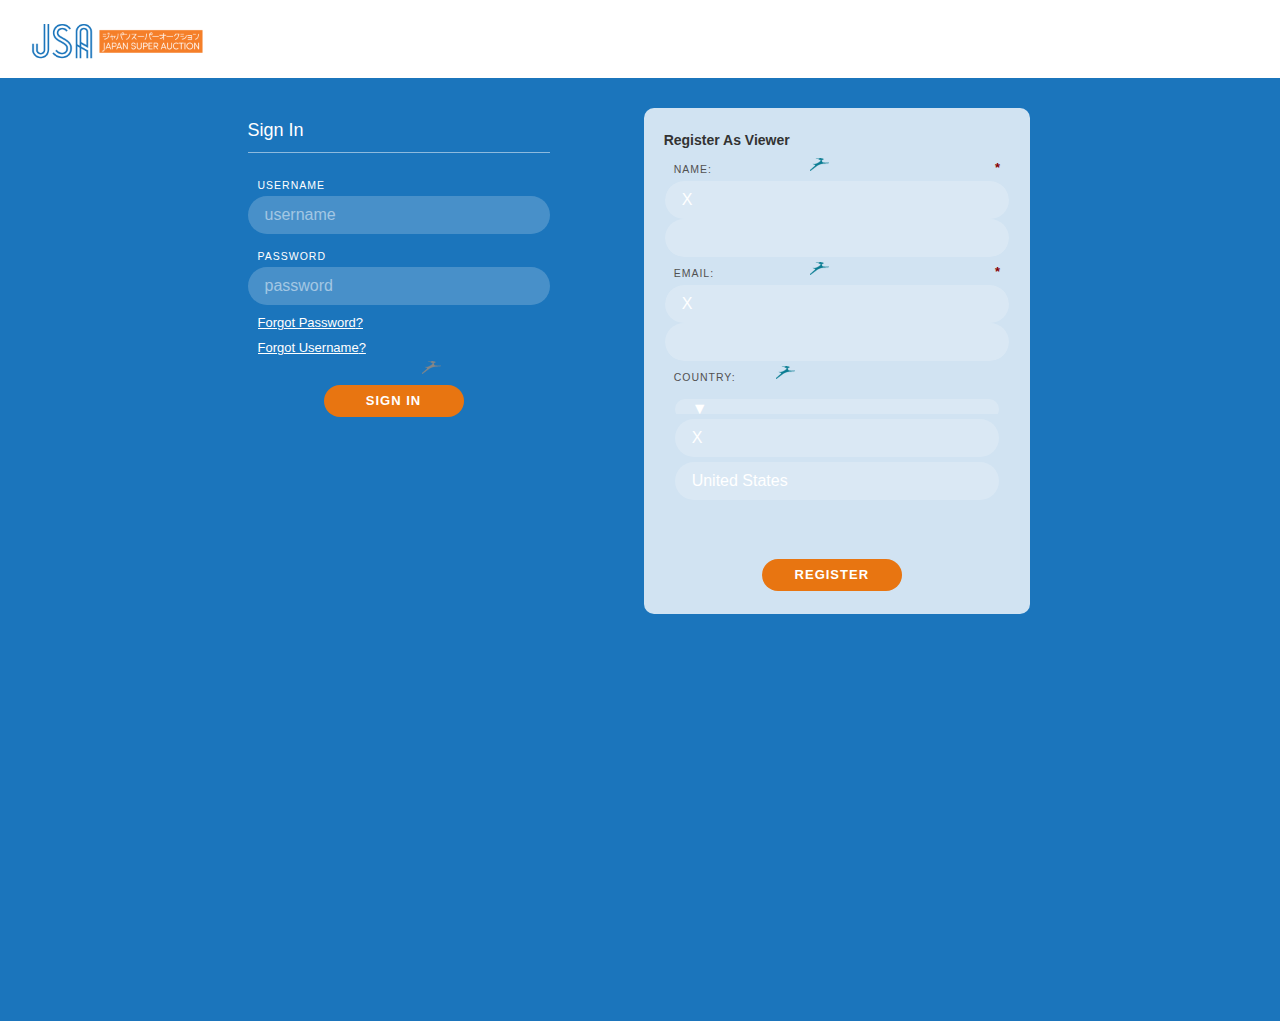
==== commit 244e164e: "some more styling for the log in pages" ====
--- a/login.html
+++ b/login.html
@@ -7,7 +7,12 @@
     <link href="css/static/framework.css" rel="stylesheet" type="text/css">
     <link href="css/static/admin.css" rel="stylesheet" type="text/css">
     <link href="css/static/custom_mlxi.css" rel="stylesheet" type="text/css">
-    <link href="css/static/static.css" rel="stylesheet" type="text/css">
+    
+    <style type="text/css">
+	  	@import "https://jsa.uat.ringlots.com/images/dojo_1.5/dijit/themes/nihilo/nihilo.css";
+	</style>
+
+	<link href="css/static/static.css" rel="stylesheet" type="text/css">
 
 </head>
 
@@ -76,10 +81,6 @@
 			<!-- Start of Content --><!-- End Template component://xap-storefront/webapp/xap-storefront/common/header.ftl -->
 <!-- End Screen component://xap-storefront/widget/CommonScreens.xml#header -->
 <!-- Begin Template component://xap-storefront/webapp/xap-storefront/common/login.ftl -->
-
-<style type="text/css">
-  	@import "/images/dojo_1.5/dijit/themes/nihilo/nihilo.css";
-</style>
 
 <script type="text/javascript" src="/xap-storefront/images/js/dojo_1_6_1/dojo/dojo.js" djconfig="parseOnLoad: true"></script>
 <script type="text/javascript" src="/xap-storefront/images/js/dojo_1_6_1/dojo/xapdojo1_6_1.js?R0_0.253" djconfig="parseOnLoad: true"></script>
--- a/css/static/static.css
+++ b/css/static/static.css
@@ -45,6 +45,8 @@
 #content {
   background-color: #1b75bc;
   margin-top: 0; }
+  #content .wrapper {
+    background-color: transparent !important; }
   #content .login1_popup {
     width: 40%;
     margin-right: 10%;
@@ -58,8 +60,8 @@
     #content .login1_popup form .label_wrap label {
       color: white; }
     #content .login1_popup .padder h1 {
-      margin-bottom: 10px;
-      text-align: center;
+      margin-bottom: 20px;
+      text-align: left;
       padding-bottom: 10px;
       font-size: 18px;
       line-height: 24px;
@@ -68,6 +70,7 @@
       text-decoration: none;
       text-transform: capitalize;
       margin-top: 0;
+      border-bottom: 1px solid rgba(255, 255, 255, 0.5);
       color: white; }
     #content .login1_popup .forgot_password {
       display: block;
@@ -90,13 +93,14 @@
   text-align: center;
   margin-bottom: 15px;
   font-weight: 400;
-  font-size: 0.8rem; }
+  font-size: 0.8rem;
+  display: none; }
   .errorMessage p {
     margin: 0; }
 
 form .float_left {
   float: none !important; }
-form .label_wrap label, form .group-labels .label_wrap label {
+form .label_wrap label {
   font-size: 0.8rem;
   font-weight: 700;
   text-transform: uppercase;
@@ -105,11 +109,11 @@
   font-weight: 400;
   margin-left: 10px;
   color: #515151; }
-form .label_wrap .dijitValidationTextBox, form .group-labels .label_wrap .dijitValidationTextBox {
+form .label_wrap .dijitValidationTextBox {
   margin-top: 5px; }
-  form .label_wrap .dijitValidationTextBox input, form .group-labels .label_wrap .dijitValidationTextBox input {
+  form .label_wrap .dijitValidationTextBox input {
     margin-top: 0; }
-form .label_wrap input, form .group-labels .label_wrap input {
+form .label_wrap input {
   width: 100% !important;
   margin-top: 5px;
   padding: 8px 15px;
@@ -120,27 +124,27 @@
   border-radius: 20px;
   background-color: rgba(255, 255, 255, 0.2);
   border: 2px solid transparent; }
-  form .label_wrap input:focus, form .group-labels .label_wrap input:focus {
+  form .label_wrap input:focus {
     outline: none;
     background-color: transparent;
     border-color: rgba(255, 255, 255, 0.2); }
-  form .label_wrap input::-webkit-input-placeholder, form .group-labels .label_wrap input::-webkit-input-placeholder {
-    color: rgba(255, 255, 255, 0.5);
-    letter-spacing: 1px; }
-  form .label_wrap input::-moz-placeholder, form .group-labels .label_wrap input::-moz-placeholder {
+  form .label_wrap input::-webkit-input-placeholder {
+    color: rgba(255, 255, 255, 0.5); }
+  form .label_wrap input::-moz-placeholder {
     /* Firefox 19+ */
     color: pink; }
-  form .label_wrap input:-ms-input-placeholder, form .group-labels .label_wrap input:-ms-input-placeholder {
+  form .label_wrap input:-ms-input-placeholder {
     /* IE 10+ */
     color: pink; }
-  form .label_wrap input:-moz-placeholder, form .group-labels .label_wrap input:-moz-placeholder {
+  form .label_wrap input:-moz-placeholder {
     /* Firefox 18- */
     color: pink; }
 
 .button {
   display: block;
   text-align: center;
-  margin-top: 30px; }
+  margin-top: 30px;
+  margin-right: 0; }
   .button button {
     min-width: 100px;
     padding: 0 15px;
@@ -165,8 +169,45 @@
   vertical-align: top;
   background-color: rgba(255, 255, 255, 0.8);
   border: none;
-  border-radius: 10px; }
-
-.form_fields_header {
-  text-transform: uppercase;
-  letter-spacing: 1px; }
+  border-radius: 10px;
+  padding: 20px; }
+
+.padder1 {
+  float: none !important;
+  width: 100% !important;
+  margin: 0 !important; }
+
+.form_fields {
+  float: none;
+  width: 100%;
+  margin: 0 !important;
+  box-sizing: border-box; }
+
+.dijitComboBox {
+  border-radius: 20px;
+  padding: 5px 10px;
+  width: 100% !important; }
+  .dijitComboBox .dijitButtonNode {
+    border-width: 0 !important;
+    background: transparent; }
+
+.group_labels .label_wrap {
+  float: none !important;
+  width: 100%;
+  box-sizing: border-box;
+  position: relative; }
+  .group_labels .label_wrap label {
+    margin-bottom: 5px; }
+  .group_labels .label_wrap .required_field {
+    position: absolute;
+    top: 3px;
+    right: 10px; }
+  .group_labels .label_wrap .dijitValidationTextBox, .group_labels .label_wrap .dijitTextBox {
+    width: 100%;
+    box-sizing: border-box;
+    margin: 0;
+    border-radius: 20px;
+    border: 1px solid transparent; }
+    .group_labels .label_wrap .dijitValidationTextBox:focus, .group_labels .label_wrap .dijitValidationTextBox.dijitTextBoxFocused, .group_labels .label_wrap .dijitTextBox:focus, .group_labels .label_wrap .dijitTextBox.dijitTextBoxFocused {
+      border-color: #E87511;
+      outline: none; }
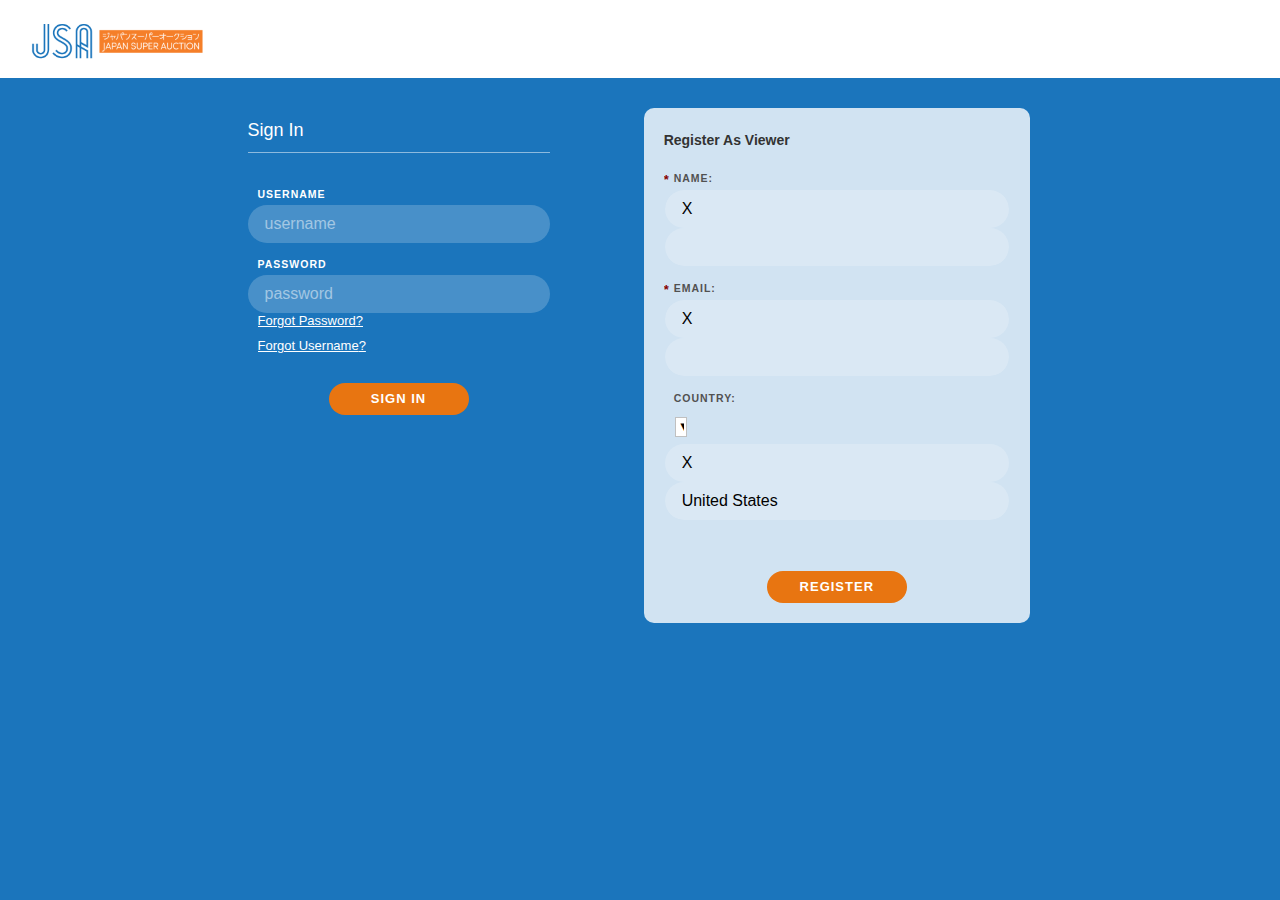
==== commit 61807124: "adding registration page" ====
--- a/login.html
+++ b/login.html
@@ -160,13 +160,13 @@
 						
 						<div class="float_left">
 							<div class="label_wrap">
-							<label for="username">Username</label>
-							<input style="width:140px;" type="text" id="USERNAME" name="USERNAME" placeholder="username" value="" size="20">
+								<label for="username">Username</label>
+								<input style="width:140px;" type="text" id="USERNAME" name="USERNAME" placeholder="username" value="" size="20">
 							</div>						
 							<div class="label_wrap">
-							<label for="password">Password</label>
-							<input style="width:140px;" type="password" id="PASSWORD" placeholder="password" name="PASSWORD" value="" size="20">
-							<span style="opacity: 1; left: 422px; top: 360.594px; width: 19px; min-width: 19px; height: 13px; position: absolute; border: none; display: inline; visibility: visible; z-index: auto; background-image: url(&quot;[data-uri]&quot;); background-position: 0px 0px; background-repeat: no-repeat;"></span></div>
+								<label for="password">Password</label>
+								<input style="width:140px;" type="password" id="PASSWORD" placeholder="password" name="PASSWORD" value="" size="20">
+							</div>
 						</div>
 						<div class="forgot_password"><a href="javascript:showForgotPassword();">Forgot Password</a></div>
 						<div class="forgot_password"><a href="javascript:showForgotUserid();">Forgot Username</a></div>
@@ -199,9 +199,6 @@
 											</div>
 												<div class="dijitReset dijitInputField dijitInputContainer">
 													<input class="dijitReset dijitInputInner" dojoattachpoint="textbox,focusNode" autocomplete="off" name="VIEWER_NAME" type="text" aria-invalid="true" id="viewerName" tabindex="0" aria-required="true" value="">
-													<span style="opacity: 1; left: 146px; top: 1px; width: 19px; min-width: 19px; height: 13px; position: absolute; border: none; display: inline; visibility: visible; z-index: auto; background-image: url(&quot;[data-uri]&quot;); background-position: 0px 0px; background-repeat: no-repeat;">
-												
-													</span>
 												</div>
 											</div>
 											<span class="required_field">*</span>
@@ -223,22 +220,34 @@
 												<div class="dijitReset dijitInputField dijitInputContainer">
 
 													<input class="dijitReset dijitInputInner" dojoattachpoint="textbox,focusNode" autocomplete="off" name="VIEWER_EMAIL" type="text" maxlength="255" aria-invalid="true" id="viewerEmail" tabindex="0" aria-required="true" value="">
-
-														<span style="opacity: 1; left: 146px; top: 1px; width: 19px; min-width: 19px; height: 13px; position: absolute; border: none; display: inline; visibility: visible; z-index: auto; background-image: url(&quot;[data-uri]&quot;); background-position: 0px 0px; background-repeat: no-repeat;">
-															
-														</span>
-													</div>
-												</div>
-
-												<span class="required_field">*</span>
+												</div>
+											</div>
+
+											<span class="required_field">*</span>
 										</div>									
 									</div>
 									<div class="group_labels">
 										<div class="label_wrap">
 											<label for="sort_by_year">Country:</label>
-											<div class="dijit dijitReset dijitInlineTable dijitLeft dijitTextBox dijitComboBox" id="widget_VIEWER_COUNTRY" role="combobox" widgetid="VIEWER_COUNTRY" aria-expanded="false" style="width: 151px;"><div class="dijitReset dijitRight dijitButtonNode dijitArrowButton dijitDownArrowButton dijitArrowButtonContainer" dojoattachpoint="_buttonNode, _popupStateNode" role="presentation" popupactive="true"><input class="dijitReset dijitInputField dijitArrowButtonInner" value="▼ " type="text" tabindex="-1" readonly="readonly" role="presentation"><span style="opacity: 1; left: 661.703px; top: 396.094px; width: 3px; min-width: 3px; height: 13px; position: absolute; border: none; display: inline; visibility: visible; z-index: auto; background-image: url(&quot;[data-uri]&quot;); background-position: 0px 0px; background-repeat: no-repeat;"></span></div><div class="dijitReset dijitValidationContainer"><input class="dijitReset dijitInputField dijitValidationIcon dijitValidationInner" value="Χ " type="text" tabindex="-1" readonly="readonly" role="presentation"></div><div class="dijitReset dijitInputField dijitInputContainer"><input class="dijitReset dijitInputInner" type="text" autocomplete="off" dojoattachpoint="textbox,focusNode" role="textbox" aria-haspopup="true" aria-invalid="false" id="VIEWER_COUNTRY" tabindex="0" aria-required="true" value="United States" aria-owns="VIEWER_COUNTRY_popup"><input type="hidden" name="VIEWER_COUNTRY" value="USA"><span style="opacity: 1; left: 112px; top: 1.5px; width: 19px; min-width: 19px; height: 13px; position: absolute; border: none; display: inline; visibility: visible; z-index: auto; background-image: url(&quot;[data-uri]&quot;); background-position: 0px 0px; background-repeat: no-repeat;"></span></div></div>
+											
+											<div class="dijit dijitReset dijitInlineTable dijitLeft dijitTextBox dijitComboBox" id="widget_VIEWER_COUNTRY" role="combobox" widgetid="VIEWER_COUNTRY" aria-expanded="false" style="width: 151px;">
+
+												<div class="dijitReset dijitRight dijitButtonNode dijitArrowButton dijitDownArrowButton dijitArrowButtonContainer" dojoattachpoint="_buttonNode, _popupStateNode" role="presentation" popupactive="true">
+													<input class="dijitReset dijitInputField dijitArrowButtonInner" value="▼ " type="text" tabindex="-1" readonly="readonly" role="presentation">
+												</div>
+
+												<div class="dijitReset dijitValidationContainer">
+													<input class="dijitReset dijitInputField dijitValidationIcon dijitValidationInner" value="Χ " type="text" tabindex="-1" readonly="readonly" role="presentation">
+												</div>
+
+												<div class="dijitReset dijitInputField dijitInputContainer"><input class="dijitReset dijitInputInner" type="text" autocomplete="off" dojoattachpoint="textbox,focusNode" role="textbox" aria-haspopup="true" aria-invalid="false" id="VIEWER_COUNTRY" tabindex="0" aria-required="true" value="United States" aria-owns="VIEWER_COUNTRY_popup">
+													<input type="hidden" name="VIEWER_COUNTRY" value="USA">
+												</div>
+
+											</div>
 										</div>									
 									</div>	
+									
 									<div class="group_labels">
 										<div class="button" style="padding-top:20px;">
 											<button type="button" class="button_gradient alert_button" onclick="javascript:registerViewer();">
--- a/css/static/static.css
+++ b/css/static/static.css
@@ -20,7 +20,11 @@
   min-width: 768px;
   width: 100%;
   height: 100%;
-  overflow-y: auto; }
+  overflow-y: auto;
+  background-color: #1b75bc; }
+
+body {
+  background-color: transparent; }
 
 #header #logo {
   background: url("../../images/mlxi_jsa.png") no-repeat center top; }
@@ -43,8 +47,9 @@
   display: none; }
 
 #content {
-  background-color: #1b75bc;
-  margin-top: 0; }
+  background-color: transparent;
+  margin-top: 0;
+  height: auto; }
   #content .wrapper {
     background-color: transparent !important; }
   #content .login1_popup {
@@ -57,6 +62,8 @@
     padding: 0;
     border: 0;
     background-color: transparent; }
+    #content .login1_popup form .label_wrap input {
+      color: white; }
     #content .login1_popup form .label_wrap label {
       color: white; }
     #content .login1_popup .padder h1 {
@@ -106,37 +113,33 @@
   text-transform: uppercase;
   letter-spacing: 1px;
   font-size: 0.75rem;
-  font-weight: 400;
   margin-left: 10px;
   color: #515151; }
 form .label_wrap .dijitValidationTextBox {
   margin-top: 5px; }
   form .label_wrap .dijitValidationTextBox input {
     margin-top: 0; }
-form .label_wrap input {
+form .label_wrap input:not([type='checkbox']):not(.dijitArrowButtonInner) {
   width: 100% !important;
-  margin-top: 5px;
-  padding: 8px 15px;
-  color: white;
+  padding: 8px 15px !important;
   font-size: 16px;
   font-weight: 400;
-  color: white;
   border-radius: 20px;
   background-color: rgba(255, 255, 255, 0.2);
   border: 2px solid transparent; }
-  form .label_wrap input:focus {
+  form .label_wrap input:not([type='checkbox']):not(.dijitArrowButtonInner):focus {
     outline: none;
     background-color: transparent;
     border-color: rgba(255, 255, 255, 0.2); }
-  form .label_wrap input::-webkit-input-placeholder {
+  form .label_wrap input:not([type='checkbox']):not(.dijitArrowButtonInner)::-webkit-input-placeholder {
     color: rgba(255, 255, 255, 0.5); }
-  form .label_wrap input::-moz-placeholder {
+  form .label_wrap input:not([type='checkbox']):not(.dijitArrowButtonInner)::-moz-placeholder {
     /* Firefox 19+ */
     color: pink; }
-  form .label_wrap input:-ms-input-placeholder {
+  form .label_wrap input:not([type='checkbox']):not(.dijitArrowButtonInner):-ms-input-placeholder {
     /* IE 10+ */
     color: pink; }
-  form .label_wrap input:-moz-placeholder {
+  form .label_wrap input:not([type='checkbox']):not(.dijitArrowButtonInner):-moz-placeholder {
     /* Firefox 18- */
     color: pink; }
 
@@ -145,21 +148,24 @@
   text-align: center;
   margin-top: 30px;
   margin-right: 0; }
-  .button button {
-    min-width: 100px;
-    padding: 0 15px;
-    line-height: 30px;
-    border: none;
-    background: #E87511;
-    color: white;
-    cursor: pointer;
-    margin-right: 10px;
-    border-radius: 20px;
-    text-transform: uppercase;
-    letter-spacing: 1px;
-    font-weight: 700; }
-    .button button:hover {
-      background-color: #b85d0e; }
+
+button, .alert_button, .button_gradient {
+  min-width: 100px;
+  padding: 0 15px;
+  line-height: 30px;
+  border: none;
+  background: #E87511;
+  color: white;
+  cursor: pointer;
+  margin-right: 10px;
+  border-radius: 20px;
+  text-transform: uppercase;
+  letter-spacing: 1px;
+  font-weight: 700;
+  margin-right: 0;
+  outline: none; }
+  button:hover, .alert_button:hover, .button_gradient:hover {
+    background-color: #b85d0e; }
 
 .regsitration_popup {
   width: 48%;
@@ -185,29 +191,190 @@
 
 .dijitComboBox {
   border-radius: 20px;
-  padding: 5px 10px;
   width: 100% !important; }
   .dijitComboBox .dijitButtonNode {
     border-width: 0 !important;
     background: transparent; }
 
-.group_labels .label_wrap {
+.label_wrap {
+  position: relative; }
+
+.required_field {
+  position: absolute;
+  top: 15px;
+  left: -5px; }
+
+.group_labels {
+  margin-bottom: 0; }
+  .group_labels .label_wrap {
+    float: none !important;
+    width: 100%;
+    box-sizing: border-box; }
+
+.label_wrap {
   float: none !important;
   width: 100%;
   box-sizing: border-box;
-  position: relative; }
-  .group_labels .label_wrap label {
-    margin-bottom: 5px; }
-  .group_labels .label_wrap .required_field {
-    position: absolute;
-    top: 3px;
-    right: 10px; }
-  .group_labels .label_wrap .dijitValidationTextBox, .group_labels .label_wrap .dijitTextBox {
+  position: relative;
+  margin-bottom: 0 !important; }
+  .label_wrap .dijitValidationTextBox, .label_wrap .dijitTextBox {
     width: 100%;
     box-sizing: border-box;
     margin: 0;
     border-radius: 20px;
+    background-image: none;
     border: 1px solid transparent; }
-    .group_labels .label_wrap .dijitValidationTextBox:focus, .group_labels .label_wrap .dijitValidationTextBox.dijitTextBoxFocused, .group_labels .label_wrap .dijitTextBox:focus, .group_labels .label_wrap .dijitTextBox.dijitTextBoxFocused {
+    .label_wrap .dijitValidationTextBox:focus, .label_wrap .dijitValidationTextBox.dijitTextBoxFocused, .label_wrap .dijitTextBox:focus, .label_wrap .dijitTextBox.dijitTextBoxFocused {
       border-color: #E87511;
       outline: none; }
+  .label_wrap #stateContainer {
+    display: block !important; }
+
+.nihilo .dijitComboBox .dijitButtonNode {
+  padding: 7px 10px !important; }
+
+.dijitArrowButtonInner {
+  width: 12px !important; }
+
+.label_wrap label {
+  margin-bottom: 5px;
+  margin-top: 15px; }
+
+/****************************
+	REGISTRATION STYLES
+*****************************/
+.notification_popup {
+  background-color: transparent;
+  border: none;
+  padding-left: 0;
+  max-width: 1000px;
+  margin: 0 auto; }
+  .notification_popup h1 {
+    color: white; }
+    .notification_popup h1 ~ p {
+      color: white; }
+    .notification_popup h1 ~ a {
+      padding-right: 0 !important; }
+      .notification_popup h1 ~ a:hover {
+        color: #E87511; }
+
+#userform .form_fields {
+  display: inline-block;
+  vertical-align: top; }
+  #userform .form_fields:last-child {
+    float: right; }
+#userform .form_fields_header {
+  color: white;
+  font-weight: 400;
+  font-size: 16px; }
+#userform .dijitInputInner {
+  border: 0;
+  border-radius: 20px; }
+#userform .dijitComboBox {
+  height: auto !important; }
+#userform #shippingStateContainer, #userform #billingStateContainer {
+  display: block !important; }
+#userform fieldset {
+  background-color: rgba(255, 255, 255, 0.8);
+  border-radius: 10px;
+  border: 0; }
+  #userform fieldset .padder {
+    border: 0;
+    padding: 40px; }
+    #userform fieldset .padder > label {
+      font-weight: 700;
+      margin: 20px 0 0;
+      display: block;
+      color: #515151;
+      padding-bottom: 10px;
+      border-bottom: 1px solid #515151; }
+      #userform fieldset .padder > label + .group_labels {
+        padding-left: 15px; }
+        #userform fieldset .padder > label + .group_labels .label_wrap {
+          margin-top: 15px; }
+  #userform fieldset .dijitTextBox .dijitInputField {
+    height: auto !important;
+    padding: 0 !important; }
+  #userform fieldset .dijitValidationIcon {
+    width: 48px !important;
+    margin-top: 5px; }
+  #userform fieldset .small_text {
+    font-size: 0.9rem;
+    line-height: 1rem;
+    padding: 0 15px;
+    margin-top: 5px; }
+
+.agreement {
+  background-color: rgba(255, 255, 255, 0.8);
+  border-radius: 10px;
+  text-align: center;
+  padding: 20px 40px;
+  box-sizing: border-box; }
+
+.agreement_text {
+  padding: 0;
+  width: 100%;
+  border: 0;
+  box-sizing: border-box;
+  margin-bottom: 30px; }
+  .agreement_text .label_wrap {
+    margin-top: 15px; }
+
+.agreement_buttons {
+  padding: 0 20px;
+  text-align: center;
+  width: 400px;
+  margin: 0 auto; }
+  .agreement_buttons .button {
+    width: auto;
+    display: inline-block;
+    margin-top: 0; }
+    .agreement_buttons .button:first-child {
+      float: right; }
+    .agreement_buttons .button:last-child {
+      float: left; }
+  .agreement_buttons .cancel_button #btn_cancel {
+    background-color: transparent;
+    color: #E87511;
+    border: 2px solid #E87511; }
+    .agreement_buttons .cancel_button #btn_cancel:hover {
+      background-color: #E87511; }
+
+.dijitDialogUnderlayWrapper {
+  position: fixed;
+  top: 0;
+  left: 0;
+  bottom: 0;
+  right: 0;
+  display: none !important; }
+  .dijitDialogUnderlayWrapper .dijitDialogUnderlay {
+    width: 100% !important;
+    height: 100% !important;
+    background-color: rgba(255, 255, 255, 0.9); }
+
+.nihilo .dijitDialog {
+  background-color: transparent;
+  border: 0;
+  box-shadow: none; }
+  .nihilo .dijitDialog .dijitDialogPaneContent {
+    background: transparent;
+    border: 0; }
+
+.dijitDialog {
+  position: fixed !important;
+  top: 50% !important;
+  left: 50% !important;
+  -webkit-transform: translate(-50%, -50%);
+          transform: translate(-50%, -50%);
+  overflow: visible;
+  display: none !important; }
+  .dijitDialog > div, .dijitDialog > div > div {
+    overflow: visible; }
+  .dijitDialog .alert {
+    border: 0;
+    border-radius: 10px;
+    box-shadow: 3px 2px 13px 0px rgba(50, 50, 50, 0.63);
+    padding: 15px; }
+    .dijitDialog .alert h2 {
+      background-color: transparent;
+      color: #1b75bc; }
